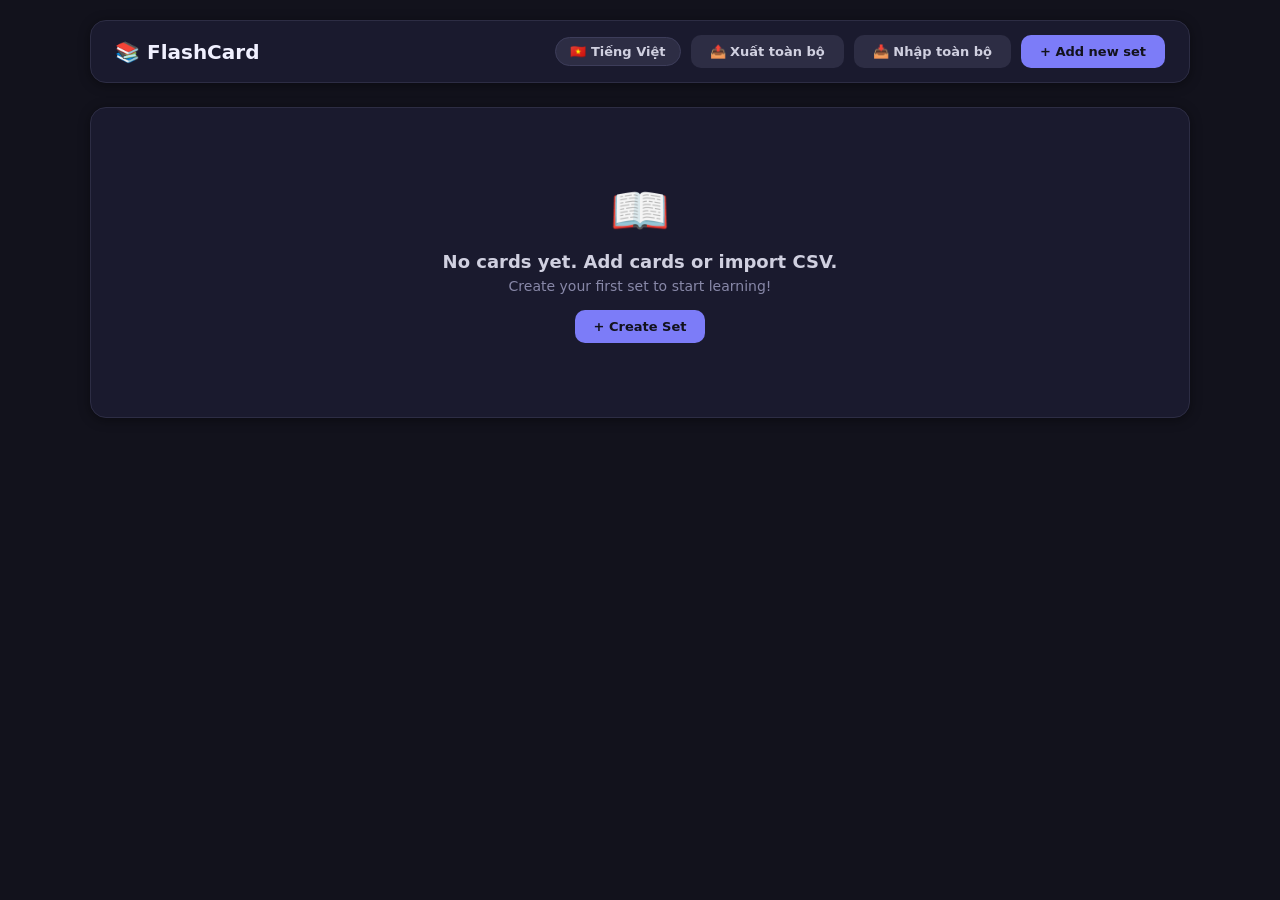
==== index.html @ 6dbdca1e "First html" ====
<!DOCTYPE html>
<html lang="vi">
<head>
    <meta charset="UTF-8" />
    <meta name="viewport" content="width=device-width, initial-scale=1.0" />
    <title>FlashCard</title>
    <style>
        /* ===== RESET & BASE ===== */
        * {
            margin: 0;
            padding: 0;
            box-sizing: border-box;
        }
        body {
            font-family: 'Segoe UI', system-ui, -apple-system, sans-serif;
            background: #12121c;
            color: #e8e8f0;
            min-height: 100vh;
            padding: 20px;
        }
        button {
            cursor: pointer;
            font: inherit;
            border: none;
            background: none;
        }
        input,
        textarea,
        select {
            font: inherit;
            border: 1px solid #2d2d44;
            border-radius: 8px;
            padding: 10px 14px;
            background: #1e1e32;
            color: #e8e8f0;
            width: 100%;
            transition: border-color 0.2s, box-shadow 0.2s;
        }
        input:focus,
        textarea:focus,
        select:focus {
            outline: none;
            border-color: #7c7cf8;
            box-shadow: 0 0 0 3px rgba(124, 124, 248, 0.25);
        }
        textarea {
            resize: vertical;
            min-height: 120px;
            font-family: 'Courier New', monospace;
            font-size: 14px;
        }
        ::-webkit-scrollbar {
            width: 6px;
            height: 6px;
        }
        ::-webkit-scrollbar-track {
            background: #2d2d44;
            border-radius: 8px;
        }
        ::-webkit-scrollbar-thumb {
            background: #5a5a7a;
            border-radius: 8px;
        }
        ::-webkit-scrollbar-thumb:hover {
            background: #7c7cf8;
        }

        /* ===== LAYOUT ===== */
        .app-container {
            max-width: 1100px;
            margin: 0 auto;
        }

        /* ===== HEADER ===== */
        .app-header {
            background: #1a1a2e;
            border-radius: 16px;
            padding: 14px 24px;
            margin-bottom: 24px;
            box-shadow: 0 2px 12px rgba(0, 0, 0, 0.4);
            display: flex;
            align-items: center;
            justify-content: space-between;
            flex-wrap: wrap;
            gap: 12px;
            border: 1px solid #2d2d44;
        }
        .app-header .brand {
            display: flex;
            align-items: center;
            gap: 12px;
        }
        .app-header .brand h1 {
            font-size: 20px;
            font-weight: 700;
            color: #f0f0ff;
        }
        .app-header .brand h1 span {
            background: #7c7cf8;
            color: #12121c;
            font-size: 13px;
            font-weight: 600;
            padding: 2px 12px;
            border-radius: 20px;
            margin-left: 6px;
        }
        .header-actions {
            display: flex;
            gap: 10px;
            flex-wrap: wrap;
            align-items: center;
        }
        .btn {
            display: inline-flex;
            align-items: center;
            gap: 6px;
            padding: 8px 18px;
            border-radius: 10px;
            font-weight: 600;
            font-size: 13px;
            transition: all 0.2s;
            border: 1px solid transparent;
        }
        .btn-primary {
            background: #7c7cf8;
            color: #12121c;
        }
        .btn-primary:hover {
            background: #6b6bf0;
            transform: translateY(-1px);
            box-shadow: 0 4px 16px rgba(124, 124, 248, 0.35);
        }
        .btn-secondary {
            background: #2d2d44;
            color: #d0d0e0;
        }
        .btn-secondary:hover {
            background: #3d3d5a;
        }
        .btn-success {
            background: #4cd964;
            color: #12121c;
        }
        .btn-success:hover {
            background: #3bcb5a;
            transform: translateY(-1px);
            box-shadow: 0 4px 16px rgba(76, 217, 100, 0.35);
        }
        .btn-danger {
            background: #ff5e5e;
            color: #12121c;
        }
        .btn-danger:hover {
            background: #f04a4a;
        }
        .btn-outline {
            background: transparent;
            border-color: #2d2d44;
            color: #c0c0d0;
        }
        .btn-outline:hover {
            background: #1a1a2e;
        }
        .btn-sm {
            padding: 5px 12px;
            font-size: 12px;
            border-radius: 8px;
        }
        .btn-xs {
            padding: 3px 8px;
            font-size: 11px;
            border-radius: 6px;
        }
        .btn-back {
            background: #2d2d44;
            color: #c0c0d0;
            padding: 8px 16px;
            border-radius: 10px;
            font-weight: 600;
            font-size: 14px;
            display: inline-flex;
            align-items: center;
            gap: 6px;
        }
        .btn-back:hover {
            background: #3d3d5a;
        }
        .btn-speak {
            background: transparent;
            color: #7c7cf8;
            padding: 2px 6px;
            border-radius: 50%;
            font-size: 14px;
            border: 1px solid #2d2d44;
            transition: all 0.2s;
            line-height: 1;
            width: 24px;
            height: 24px;
            display: inline-flex;
            align-items: center;
            justify-content: center;
        }
        .btn-speak:hover {
            background: #2d2d44;
            color: #b0b0ff;
            transform: scale(1.1);
        }
        .btn-speak-sm {
            font-size: 12px;
            width: 20px;
            height: 20px;
            padding: 1px 4px;
        }
        .btn-toggle {
            background: #2d2d44;
            color: #d0d0e0;
            padding: 6px 14px;
            border-radius: 20px;
            font-size: 13px;
            font-weight: 600;
            border: 1px solid #3d3d5a;
        }
        .btn-toggle:hover {
            background: #3d3d5a;
        }
        .btn-toggle.active {
            background: #7c7cf8;
            color: #12121c;
            border-color: #7c7cf8;
        }
        .btn-fav {
            font-size: 18px;
            padding: 0 4px;
            transition: transform 0.2s;
            color: #8888a8;
        }
        .btn-fav.active {
            color: #ffd700;
            text-shadow: 0 0 8px #ffd70055;
        }
        .btn-fav:hover {
            transform: scale(1.2);
        }
        .btn-move {
            font-size: 14px;
            padding: 0 6px;
            color: #8888a8;
            transition: color 0.2s;
        }
        .btn-move:hover {
            color: #f0f0ff;
        }

        /* ===== CARDS ===== */
        .card {
            background: #1a1a2e;
            border-radius: 16px;
            padding: 24px;
            box-shadow: 0 2px 12px rgba(0, 0, 0, 0.4);
            border: 1px solid #2d2d44;
            transition: box-shadow 0.2s;
        }
        .card:hover {
            box-shadow: 0 4px 20px rgba(0, 0, 0, 0.6);
        }
        .card-header {
            display: flex;
            align-items: center;
            justify-content: space-between;
            flex-wrap: wrap;
            gap: 12px;
            margin-bottom: 18px;
            padding-bottom: 14px;
            border-bottom: 1px solid #2d2d44;
        }
        .card-header h2 {
            font-size: 18px;
            font-weight: 700;
        }
        .card-header h2 small {
            font-weight: 400;
            font-size: 14px;
            color: #8888a8;
            margin-left: 8px;
        }
        .card-grid {
            display: grid;
            grid-template-columns: repeat(auto-fill, minmax(260px, 1fr));
            gap: 16px;
        }

        /* ===== SET CARD ===== */
        .set-card {
            background: #16162a;
            border-radius: 14px;
            padding: 20px;
            border: 1px solid #2d2d44;
            transition: all 0.2s;
            position: relative;
        }
        .set-card:hover {
            border-color: #4a4a6a;
            box-shadow: 0 4px 16px rgba(0, 0, 0, 0.4);
            transform: translateY(-2px);
        }
        .set-card h3 {
            font-size: 17px;
            font-weight: 700;
            color: #f0f0ff;
            margin-bottom: 4px;
        }
        .set-card .lang-tags {
            display: flex;
            gap: 8px;
            margin: 6px 0 12px;
            flex-wrap: wrap;
        }
        .set-card .lang-tags span {
            background: #2d2d44;
            color: #b0b0f0;
            font-size: 12px;
            font-weight: 600;
            padding: 2px 12px;
            border-radius: 20px;
        }
        .set-card .card-count {
            font-size: 13px;
            color: #8888a8;
            margin-bottom: 14px;
        }
        .set-card .actions {
            display: flex;
            gap: 8px;
            flex-wrap: wrap;
        }
        .set-card .actions .btn {
            font-size: 12px;
            padding: 6px 14px;
        }

        /* ===== EMPTY STATE ===== */
        .empty-state {
            text-align: center;
            padding: 50px 20px;
            color: #8888a8;
        }
        .empty-state .icon {
            font-size: 48px;
            margin-bottom: 12px;
        }
        .empty-state h3 {
            color: #d0d0e0;
            font-size: 18px;
            margin-bottom: 6px;
        }
        .empty-state p {
            font-size: 14px;
            max-width: 400px;
            margin: 0 auto 16px;
        }

        /* ===== SET DETAIL ===== */
        .detail-header {
            display: flex;
            align-items: center;
            justify-content: space-between;
            flex-wrap: wrap;
            gap: 12px;
            margin-bottom: 20px;
        }
        .detail-header .left {
            display: flex;
            align-items: center;
            gap: 14px;
            flex-wrap: wrap;
        }
        .detail-header .left h2 {
            font-size: 22px;
            font-weight: 700;
            color: #f0f0ff;
        }
        .detail-header .left .lang-badge {
            background: #2d2d44;
            color: #b0b0f0;
            font-size: 13px;
            font-weight: 600;
            padding: 4px 14px;
            border-radius: 20px;
        }
        .detail-actions {
            display: flex;
            gap: 10px;
            flex-wrap: wrap;
            align-items: center;
        }

        /* ===== WORD GRID (thay thế table) ===== */
        .word-grid {
            display: grid;
            grid-template-columns: 1fr;
            gap: 12px;
            margin-top: 16px;
        }

        .word-item {
            background: #16162a;
            border: 1px solid #2d2d44;
            border-radius: 12px;
            padding: 14px 18px;
            display: grid;
            grid-template-columns: 40px 1.2fr 1.2fr 1.5fr 1.5fr 140px;
            gap: 12px;
            align-items: center;
            transition: all 0.2s;
        }
        .word-item:hover {
            border-color: #4a4a6a;
            background: #1a1a32;
        }

        .word-item .col-fav {
            text-align: center;
        }
        .word-item .col-word,
        .word-item .col-meaning,
        .word-item .col-example,
        .word-item .col-example-trans {
            display: flex;
            align-items: center;
            gap: 6px;
            min-width: 0;
        }
        .word-item .col-word .text-content,
        .word-item .col-meaning .text-content,
        .word-item .col-example .text-content,
        .word-item .col-example-trans .text-content {
            white-space: nowrap;
            overflow: hidden;
            text-overflow: ellipsis;
        }
        .word-item .col-example .text-content,
        .word-item .col-example-trans .text-content {
            color: #a0a0c0;
            font-style: italic;
        }
        .word-item .col-actions {
            display: flex;
            gap: 4px;
            flex-wrap: wrap;
            align-items: center;
            justify-content: flex-end;
        }
        .word-item .empty-cell {
            color: #666688;
            font-style: italic;
            font-size: 12px;
        }

        /* ===== ADD CARD FORM ===== */
        .add-card-form {
            display: grid;
            grid-template-columns: 1fr 1fr;
            gap: 12px;
            margin-top: 16px;
            padding-top: 16px;
            border-top: 1px solid #2d2d44;
        }
        .add-card-form .full-width {
            grid-column: 1 / -1;
        }
        .add-card-form label {
            font-size: 13px;
            font-weight: 600;
            color: #b0b0d0;
            display: block;
            margin-bottom: 4px;
        }
        .add-card-form .form-row {
            display: flex;
            flex-direction: column;
        }
        .add-card-form .form-actions {
            grid-column: 1 / -1;
            display: flex;
            gap: 10px;
            margin-top: 4px;
        }

        /* ===== STUDY MODE ===== */
        .study-container {
            max-width: 720px;
            margin: 0 auto;
        }
        .study-controls {
            display: flex;
            flex-wrap: wrap;
            gap: 16px;
            align-items: flex-end;
            margin-bottom: 24px;
            padding: 20px;
            background: #16162a;
            border-radius: 14px;
            border: 1px solid #2d2d44;
        }
        .study-controls .control-group {
            display: flex;
            flex-direction: column;
            gap: 4px;
            flex: 1;
            min-width: 120px;
        }
        .study-controls .control-group label {
            font-size: 13px;
            font-weight: 600;
            color: #b0b0d0;
        }
        .study-controls .control-group select,
        .study-controls .control-group input {
            padding: 8px 12px;
            border-radius: 8px;
            border: 1px solid #2d2d44;
            background: #1a1a2e;
            color: #e8e8f0;
        }
        .study-controls .btn {
            padding: 8px 24px;
            align-self: flex-end;
        }

        /* ===== FLASHCARD with improved animation ===== */
        .flashcard-wrapper {
            perspective: 1000px;
            margin: 16px 0 24px;
            cursor: pointer;
        }
        .flashcard {
            position: relative;
            width: 100%;
            min-height: 260px;
            transition: transform 0.6s cubic-bezier(0.23, 1, 0.32, 1);
            transform-style: preserve-3d;
            border-radius: 18px;
            box-shadow: 0 8px 30px rgba(0, 0, 0, 0.3);
        }
        .flashcard.flipped {
            transform: rotateY(180deg) scale(1.02);
            box-shadow: 0 12px 40px rgba(124, 124, 248, 0.15);
        }
        .flashcard-face {
            position: absolute;
            width: 100%;
            min-height: 260px;
            backface-visibility: hidden;
            border-radius: 18px;
            padding: 28px 24px;
            display: flex;
            flex-direction: column;
            justify-content: center;
            align-items: center;
            text-align: center;
            border: 1px solid #2d2d44;
            background: #1a1a2e;
            transition: box-shadow 0.3s ease;
        }
        .flashcard-front {
            transform: rotateY(0deg);
        }
        .flashcard-back {
            transform: rotateY(180deg);
            background: #16162a;
        }
        .flashcard-face .card-label {
            font-size: 12px;
            font-weight: 600;
            color: #8888a8;
            text-transform: uppercase;
            letter-spacing: 0.5px;
            margin-bottom: 8px;
        }
        .flashcard-face .main-text {
            font-size: 28px;
            font-weight: 700;
            color: #f0f0ff;
            line-height: 1.4;
            word-break: break-word;
        }
        .flashcard-face .sub-text {
            font-size: 18px;
            color: #c0c0d0;
            margin-top: 8px;
            line-height: 1.5;
        }
        .flashcard-face .example-area {
            margin-top: 16px;
            width: 100%;
            max-width: 90%;
            padding: 12px 16px;
            background: #12121c;
            border-radius: 10px;
            border: 1px solid #2d2d44;
            display: none;
            flex-direction: column;
            gap: 6px;
        }
        .flashcard-face .example-area.show {
            display: flex;
        }
        .flashcard-face .example-area .ex-text {
            font-size: 15px;
            color: #a0a0c0;
            font-style: italic;
        }
        .flashcard-face .example-area .ex-trans {
            font-size: 14px;
            color: #b0b0d0;
        }
        .flashcard-face .hint {
            font-size: 13px;
            color: #666688;
            margin-top: 12px;
        }
        .flashcard-face .speak-row {
            display: flex;
            align-items: center;
            justify-content: center;
            gap: 8px;
            flex-wrap: wrap;
            margin-top: 6px;
        }
        .flashcard-face .speak-row .btn-speak {
            font-size: 16px;
            padding: 2px 8px;
        }

        .flashcard-progress {
            display: flex;
            justify-content: center;
            gap: 8px;
            margin: 12px 0 20px;
        }
        .flashcard-progress .dot {
            width: 10px;
            height: 10px;
            border-radius: 50%;
            background: #2d2d44;
            transition: background 0.3s;
        }
        .flashcard-progress .dot.active {
            background: #7c7cf8;
            box-shadow: 0 0 8px #7c7cf8;
        }
        .flashcard-progress .dot.done {
            background: #4cd964;
        }
        .flashcard-progress .dot.wrong {
            background: #ff5e5e;
        }

        /* ===== STUDY ACTIONS ===== */
        .study-actions {
            display: flex;
            flex-wrap: wrap;
            gap: 12px;
            justify-content: center;
            margin: 16px 0 8px;
        }
        .study-actions .btn {
            padding: 8px 20px;
            font-size: 14px;
            min-width: 100px;
            justify-content: center;
        }
        .study-actions-bottom {
            display: flex;
            justify-content: center;
            margin-top: 8px;
        }

        .study-nav {
            display: flex;
            justify-content: center;
            gap: 14px;
            flex-wrap: wrap;
            margin-top: 8px;
        }
        .study-nav .btn {
            padding: 8px 22px;
            font-size: 14px;
            min-width: 80px;
            justify-content: center;
        }
        .study-counter {
            text-align: center;
            font-size: 14px;
            color: #8888a8;
            margin-bottom: 8px;
        }

        /* ===== STUDY SUMMARY (Batch) ===== */
        .study-summary {
            text-align: center;
            padding: 30px 20px;
        }
        .study-summary .big-icon {
            font-size: 56px;
            margin-bottom: 16px;
        }
        .study-summary h2 {
            font-size: 24px;
            font-weight: 700;
            margin-bottom: 8px;
            color: #f0f0ff;
        }
        .study-summary .stats {
            display: flex;
            justify-content: center;
            gap: 40px;
            margin: 20px 0 30px;
            flex-wrap: wrap;
        }
        .study-summary .stat-item {
            background: #16162a;
            padding: 16px 24px;
            border-radius: 12px;
            border: 1px solid #2d2d44;
            min-width: 100px;
        }
        .study-summary .stat-item .number {
            font-size: 32px;
            font-weight: 700;
        }
        .study-summary .stat-item .label {
            font-size: 14px;
            color: #8888a8;
            margin-top: 4px;
        }
        .study-summary .stat-item.learned .number {
            color: #4cd964;
        }
        .study-summary .stat-item.not-learned .number {
            color: #ff5e5e;
        }
        .study-summary .stat-item.remaining .number {
            color: #7c7cf8;
        }
        .study-summary .actions {
            display: flex;
            gap: 16px;
            justify-content: center;
            flex-wrap: wrap;
        }

        /* ===== MODAL ===== */
        .modal-overlay {
            position: fixed;
            inset: 0;
            background: rgba(0, 0, 0, 0.7);
            backdrop-filter: blur(4px);
            display: flex;
            align-items: center;
            justify-content: center;
            z-index: 999;
            padding: 20px;
            animation: fadeIn 0.2s ease;
        }
        .modal-overlay.hidden {
            display: none;
        }
        .modal {
            background: #1a1a2e;
            border-radius: 20px;
            max-width: 580px;
            width: 100%;
            max-height: 90vh;
            overflow-y: auto;
            padding: 28px 32px;
            animation: slideUp 0.25s ease;
            box-shadow: 0 20px 60px rgba(0, 0, 0, 0.6);
            border: 1px solid #2d2d44;
        }
        .modal-header {
            display: flex;
            justify-content: space-between;
            align-items: center;
            margin-bottom: 18px;
            padding-bottom: 12px;
            border-bottom: 1px solid #2d2d44;
        }
        .modal-header h2 {
            font-size: 20px;
            font-weight: 700;
            color: #f0f0ff;
        }
        .modal-close {
            font-size: 24px;
            color: #8888a8;
            padding: 0 6px;
            transition: color 0.2s;
            background: none;
            border: none;
            cursor: pointer;
        }
        .modal-close:hover {
            color: #ff5e5e;
        }
        .modal .form-group {
            margin-bottom: 16px;
        }
        .modal .form-group label {
            display: block;
            font-weight: 600;
            font-size: 14px;
            color: #b0b0d0;
            margin-bottom: 4px;
        }
        .modal .form-group .hint {
            font-size: 12px;
            color: #666688;
            margin-top: 2px;
        }
        .modal .form-row-2 {
            display: grid;
            grid-template-columns: 1fr 1fr;
            gap: 14px;
        }
        .modal .modal-actions {
            display: flex;
            gap: 12px;
            margin-top: 20px;
            padding-top: 16px;
            border-top: 1px solid #2d2d44;
            justify-content: flex-end;
        }
        .modal select {
            appearance: auto;
        }

        /* ===== FILE DROP ZONE ===== */
        .drop-zone {
            border: 2px dashed #2d2d44;
            border-radius: 12px;
            padding: 30px 20px;
            text-align: center;
            transition: all 0.3s;
            background: #12121c;
            cursor: pointer;
        }
        .drop-zone:hover {
            border-color: #4a4a6a;
            background: #1a1a2e;
        }
        .drop-zone.dragover {
            border-color: #7c7cf8;
            background: #1a1a3a;
            box-shadow: 0 0 20px rgba(124, 124, 248, 0.1);
        }
        .drop-zone .icon {
            font-size: 40px;
            margin-bottom: 8px;
        }
        .drop-zone p {
            color: #8888a8;
            font-size: 14px;
        }
        .drop-zone .btn {
            margin-top: 12px;
        }

        /* ===== TOAST ===== */
        .toast-container {
            position: fixed;
            bottom: 24px;
            right: 24px;
            z-index: 9999;
            display: flex;
            flex-direction: column;
            gap: 10px;
            max-width: 380px;
        }
        .toast {
            background: #1a1a2e;
            color: #f0f0ff;
            padding: 14px 22px;
            border-radius: 12px;
            font-size: 14px;
            font-weight: 500;
            box-shadow: 0 8px 24px rgba(0, 0, 0, 0.5);
            animation: slideInRight 0.3s ease;
            display: flex;
            align-items: center;
            gap: 12px;
            border: 1px solid #2d2d44;
        }
        .toast.success {
            background: #1a3a2a;
            border-color: #4cd964;
        }
        .toast.error {
            background: #3a1a1a;
            border-color: #ff5e5e;
        }
        .toast.info {
            background: #1a2a3a;
            border-color: #7c7cf8;
        }
        .toast .toast-close {
            margin-left: auto;
            background: none;
            border: none;
            color: #8888a8;
            font-size: 18px;
            cursor: pointer;
            padding: 0 4px;
        }
        .toast .toast-close:hover {
            color: #f0f0ff;
        }

        /* ===== ANIMATIONS ===== */
        @keyframes fadeIn {
            from {
                opacity: 0;
            }
            to {
                opacity: 1;
            }
        }
        @keyframes slideUp {
            from {
                opacity: 0;
                transform: translateY(20px) scale(0.97);
            }
            to {
                opacity: 1;
                transform: translateY(0) scale(1);
            }
        }
        @keyframes slideInRight {
            from {
                opacity: 0;
                transform: translateX(30px);
            }
            to {
                opacity: 1;
                transform: translateX(0);
            }
        }

        /* ===== RESPONSIVE ===== */
        @media (max-width: 900px) {
            .word-item {
                grid-template-columns: 1fr;
                gap: 8px;
                padding: 16px;
            }
            .word-item .col-fav {
                text-align: left;
                grid-row: 1;
            }
            .word-item .col-word {
                grid-row: 2;
            }
            .word-item .col-meaning {
                grid-row: 3;
            }
            .word-item .col-example {
                grid-row: 4;
            }
            .word-item .col-example-trans {
                grid-row: 5;
            }
            .word-item .col-actions {
                grid-row: 6;
                justify-content: flex-start;
                flex-wrap: wrap;
            }
        }

        @media (max-width: 700px) {
            .app-header {
                padding: 14px 18px;
            }
            .app-header .brand h1 {
                font-size: 18px;
            }
            .card {
                padding: 16px;
            }
            .modal {
                padding: 20px 16px;
            }
            .modal .form-row-2 {
                grid-template-columns: 1fr;
            }
            .add-card-form {
                grid-template-columns: 1fr;
            }
            .add-card-form .full-width {
                grid-column: 1;
            }
            .detail-header .left h2 {
                font-size: 18px;
            }
            .flashcard-face .main-text {
                font-size: 22px;
            }
            .study-controls {
                flex-direction: column;
                align-items: stretch;
            }
            .study-controls .btn {
                align-self: stretch;
            }
            .set-card .actions {
                flex-wrap: wrap;
            }
            .flashcard-face {
                min-height: 200px;
                padding: 20px 16px;
            }
            .flashcard {
                min-height: 200px;
            }
            .study-nav .btn {
                min-width: 60px;
                padding: 6px 14px;
                font-size: 13px;
            }
            .study-summary .stats {
                gap: 16px;
            }
            .study-actions .btn {
                min-width: 70px;
                padding: 6px 14px;
                font-size: 13px;
            }
        }
        @media (max-width: 480px) {
            body {
                padding: 10px;
            }
            .app-header {
                flex-direction: column;
                align-items: stretch;
            }
            .header-actions {
                justify-content: stretch;
            }
            .header-actions .btn {
                flex: 1;
                justify-content: center;
            }
            .detail-header {
                flex-direction: column;
                align-items: stretch;
            }
            .detail-actions {
                flex-wrap: wrap;
            }
            .detail-actions .btn {
                flex: 1;
                justify-content: center;
            }
        }
    </style>
</head>
<body>

    <div class="app-container" id="app">
        <!-- ===== HEADER ===== -->
        <header class="app-header">
            <div class="brand">
                <h1>📚 FlashCard</h1>
            </div>
            <div class="header-actions">
                <button class="btn btn-toggle" id="langToggle" onclick="toggleLanguage()">🇻🇳 Tiếng Việt</button>
                <button class="btn btn-secondary" onclick="exportAllData()">📤 Xuất toàn bộ</button>
                <button class="btn btn-secondary" onclick="openImportAllModal()">📥 Nhập toàn bộ</button>
                <button class="btn btn-primary" id="btnCreateSet" onclick="openCreateSetModal()">+ Tạo bộ thẻ</button>
            </div>
        </header>

        <!-- ===== MAIN CONTENT ===== -->
        <div id="mainContent">
            <!-- Rendered by JavaScript -->
        </div>
    </div>

    <!-- ===== MODAL ===== -->
    <div class="modal-overlay hidden" id="modalOverlay">
        <div class="modal" id="modalContent">
            <!-- Rendered by JavaScript -->
        </div>
    </div>

    <!-- ===== TOAST CONTAINER ===== -->
    <div class="toast-container" id="toastContainer"></div>

    <script>
        // ============================================================
        //  INTERNATIONALIZATION (i18n)
        // ============================================================
        const LANG = {
            en: {
                appName: 'FlashCard',
                appTag: 'Language',
                createSet: '+ Create Set',
                createSetTitle: '📦 Create New Set',
                setName: 'Set Name *',
                sourceLang: 'Source Language *',
                targetLang: 'Target Language *',
                cancel: 'Cancel',
                create: 'Create Set',
                editSet: '✏️ Edit Set',
                save: 'Save Changes',
                deleteSetConfirm: 'Are you sure you want to delete this set and all its cards?',
                deleteCardConfirm: 'Delete this card?',
                addCard: '➕ Add New Card',
                word: 'Word *',
                meaning: 'Meaning *',
                example: 'Example',
                exampleTrans: 'Example Translation',
                add: 'Add Card',
                importCSV: '📥 Import CSV',
                exportCSV: '📤 Export CSV',
                csvPlaceholder: 'word,meaning,example,example translation\napple,quả táo,I eat an apple,Tôi ăn một quả táo\nbook,sách,I read a book,Tôi đọc sách',
                csvHint: 'Format: <strong>word, meaning, example, example translation</strong> (example and translation can be empty). Each line is a card.',
                import: 'Import',
                noCards: 'No cards yet. Add cards or import CSV.',
                edit: '✏️',
                delete: '🗑️',
                study: '🎯 Study',
                view: '📖 View',
                back: '← Back',
                remainingCards: 'remaining cards',
                studyOptions: 'Study Options',
                cardCount: 'Number of cards per batch',
                all: 'All',
                studyMode: 'Study order',
                random: '🎲 Random',
                topDown: '⬇️ Top-down',
                bottomUp: '⬆️ Bottom-up',
                startStudy: 'Start Study',
                direction: 'Show',
                wordFirst: 'Word first',
                meaningFirst: 'Meaning first',
                frontLabelWord: 'Word',
                frontLabelMeaning: 'Meaning',
                backLabelWord: 'Word',
                backLabelMeaning: 'Meaning',
                flipHint: '👆 Tap card to flip',
                showExample: '📝 Show example',
                hideExample: '📝 Hide example',
                learned: 'Learned',
                notLearned: 'Not learned',
                markLearned: '✅ Learned',
                markNotLearned: '❌ Not learned',
                unmark: '🔄 Unmark',
                previous: '◀ Previous',
                flip: '🔄 Flip',
                next: 'Next ▶',
                finishBatch: '✅ Finish this batch',
                batchSummary: 'Batch Summary',
                continue: 'Next Cards',
                repeat: '🔄 Repeat',
                retakeBatch: '🔄 Retake this batch',
                done: '✅ Done',
                finalSummary: '🎉 Study Complete!',
                overallStats: 'Overall Stats',
                remaining: 'Remaining',
                noMoreCards: 'No more cards in this set.',
                confirmExit: 'Are you sure you want to exit current study session?',
                speak: '🔊',
                deleteSet: 'Delete Set',
                favorite: '⭐',
                onlyFavorites: 'Only favorites',
                noFavorites: 'No favorite cards in this set.',
                editCard: '✏️ Edit Card',
                saveCard: 'Save Card',
                moveUp: '⬆',
                moveDown: '⬇',
                exportSuccess: 'Exported {count} cards successfully.',
                exportFail: 'No cards to export.',
                addNewCardSet: '+ Add new set',
                importAll: '📥 Import All Data',
                exportAll: '📤 Export All Data',
                importAllDesc: 'Import all sets and cards from a JSON file',
                exportAllDesc: 'Export all sets and cards to a JSON file',
                dropOrClick: 'Drop your JSON file here or click to select',
                importSuccess: 'Imported {count} sets successfully!',
                importFail: 'Invalid data format. Please check your JSON file.',
                chooseFile: 'Choose File',
            },
            vi: {
                appName: 'FlashCard',
                appTag: 'Ngôn Ngữ',
                createSet: '+ Tạo bộ thẻ',
                createSetTitle: '📦 Tạo bộ thẻ mới',
                setName: 'Tên bộ thẻ *',
                sourceLang: 'Ngôn ngữ gốc *',
                targetLang: 'Ngôn ngữ dịch *',
                cancel: 'Hủy',
                create: 'Tạo bộ thẻ',
                editSet: '✏️ Sửa bộ thẻ',
                save: 'Lưu thay đổi',
                deleteSetConfirm: 'Bạn có chắc muốn xóa bộ thẻ này và tất cả thẻ bên trong?',
                deleteCardConfirm: 'Xóa thẻ này?',
                addCard: '➕ Thêm thẻ mới',
                word: 'Từ *',
                meaning: 'Nghĩa *',
                example: 'Ví dụ',
                exampleTrans: 'Dịch ví dụ',
                add: 'Thêm thẻ',
                importCSV: '📥 Import CSV',
                exportCSV: '📤 Xuất CSV',
                csvPlaceholder: 'từ,nghĩa,ví dụ,dịch ví dụ\napple,quả táo,I eat an apple,Tôi ăn một quả táo\nbook,sách,I read a book,Tôi đọc sách',
                csvHint: 'Định dạng: <strong>từ, nghĩa, ví dụ, dịch ví dụ</strong> (ví dụ và dịch ví dụ có thể để trống). Mỗi dòng là một thẻ.',
                import: 'Import',
                noCards: 'Chưa có thẻ nào. Hãy thêm thẻ hoặc import CSV.',
                edit: '✏️',
                delete: '🗑️',
                study: '🎯 Ôn',
                view: '📖 Xem',
                back: '← Quay lại',
                remainingCards: 'thẻ còn lại',
                studyOptions: 'Tùy chọn ôn',
                cardCount: 'Số thẻ mỗi cụm',
                all: 'Tất cả',
                studyMode: 'Thứ tự ôn',
                random: '🎲 Ngẫu nhiên',
                topDown: '⬇️ Từ trên xuống',
                bottomUp: '⬆️ Từ dưới lên',
                startStudy: 'Bắt đầu ôn',
                direction: 'Hiển thị',
                wordFirst: 'Từ trước',
                meaningFirst: 'Nghĩa trước',
                frontLabelWord: 'Từ vựng',
                frontLabelMeaning: 'Nghĩa',
                backLabelWord: 'Từ vựng',
                backLabelMeaning: 'Nghĩa',
                flipHint: '👆 Nhấn vào thẻ để lật',
                showExample: '📝 Xem ví dụ',
                hideExample: '📝 Ẩn ví dụ',
                learned: 'Đã thuộc',
                notLearned: 'Chưa thuộc',
                markLearned: '✅ Đã thuộc',
                markNotLearned: '❌ Chưa thuộc',
                unmark: '🔄 Đánh lại',
                previous: '◀ Trước',
                flip: '🔄 Lật',
                next: 'Sau ▶',
                finishBatch: '✅ Kết thúc cụm',
                batchSummary: 'Kết thúc cụm',
                continue: 'Học tiếp',
                repeat: '🔄 Làm lại',
                retakeBatch: '🔄 Học lại cụm này',
                done: '✅ Hoàn thành',
                finalSummary: '🎉 Hoàn thành!',
                overallStats: 'Thống kê tổng',
                remaining: 'Còn lại',
                noMoreCards: 'Không còn thẻ nào trong bộ này.',
                confirmExit: 'Bạn có chắc muốn thoát phiên ôn hiện tại?',
                speak: '🔊',
                deleteSet: 'Xóa bộ thẻ',
                favorite: '⭐',
                onlyFavorites: 'Chỉ từ yêu thích',
                noFavorites: 'Không có thẻ yêu thích nào trong bộ này.',
                editCard: '✏️ Sửa thẻ',
                saveCard: 'Lưu thẻ',
                moveUp: '⬆',
                moveDown: '⬇',
                exportSuccess: 'Đã xuất {count} thẻ thành công.',
                exportFail: 'Không có thẻ nào để xuất.',
                addNewCardSet: '+ Thêm bộ thẻ',
                importAll: '📥 Nhập toàn bộ',
                exportAll: '📤 Xuất toàn bộ',
                importAllDesc: 'Nhập tất cả bộ thẻ và thẻ từ file JSON',
                exportAllDesc: 'Xuất tất cả bộ thẻ và thẻ ra file JSON',
                dropOrClick: 'Thả file JSON vào đây hoặc nhấn để chọn',
                importSuccess: 'Đã nhập {count} bộ thẻ thành công!',
                importFail: 'Dữ liệu không hợp lệ. Vui lòng kiểm tra file JSON.',
                chooseFile: 'Chọn file',
            }
        };

        let currentLanguage = 'en';

        function t(key) {
            return LANG[currentLanguage][key] || key;
        }

        function toggleLanguage() {
            currentLanguage = (currentLanguage === 'en') ? 'vi' : 'en';
            const btn = document.getElementById('langToggle');
            btn.textContent = currentLanguage === 'en' ? '🇻🇳 Tiếng Việt' : '🇬🇧 English';
            render();
        }

        // ============================================================
        //  DATA LAYER
        // ============================================================
        const STORAGE_KEY = 'flashcard_app_data';

        function getDefaultData() {
            return { sets: [] };
        }

        function loadData() {
            try {
                const raw = localStorage.getItem(STORAGE_KEY);
                if (!raw) return getDefaultData();
                const data = JSON.parse(raw);
                if (!data.sets || !Array.isArray(data.sets)) return getDefaultData();
                for (const set of data.sets) {
                    if (set.cards) {
                        for (const card of set.cards) {
                            if (card.favorite === undefined) card.favorite = false;
                        }
                    }
                }
                return data;
            } catch {
                return getDefaultData();
            }
        }

        function saveData(data) {
            localStorage.setItem(STORAGE_KEY, JSON.stringify(data));
        }

        function generateId() {
            return Date.now().toString(36) + '_' + Math.random().toString(36).slice(2, 7);
        }

        // ============================================================
        //  LANGUAGE OPTIONS
        // ============================================================
        const LANGUAGE_OPTIONS = [
            { value: 'english', label: 'English' },
            { value: 'vietnamese', label: 'Tiếng Việt' },
            { value: 'japanese', label: '日本語' },
            { value: 'chinese', label: '中文' },
            { value: 'korean', label: '한국어' },
            { value: 'spanish', label: 'Español' },
            { value: 'french', label: 'Français' },
            { value: 'german', label: 'Deutsch' },
        ];

        function getLangCode(langValue) {
            const map = {
                'english': 'en-US',
                'vietnamese': 'vi-VN',
                'japanese': 'ja-JP',
                'chinese': 'zh-CN',
                'korean': 'ko-KR',
                'spanish': 'es-ES',
                'french': 'fr-FR',
                'german': 'de-DE'
            };
            return map[langValue] || 'en-US';
        }

        function getLanguageLabel(value) {
            const opt = LANGUAGE_OPTIONS.find(o => o.value === value);
            return opt ? opt.label : value;
        }

        function renderLanguageOptions(selected) {
            return LANGUAGE_OPTIONS.map(o =>
                `<option value="${o.value}" ${o.value === selected ? 'selected' : ''}>${o.label}</option>`
            ).join('');
        }

        // ============================================================
        //  TTS
        // ============================================================
        function speakText(text, langCode) {
            if (!window.speechSynthesis) {
                showToast('TTS not supported.', 'error');
                return;
            }
            if (!text || text.trim() === '') return;
            const utterance = new SpeechSynthesisUtterance(text);
            utterance.lang = langCode;
            utterance.rate = 0.9;
            utterance.pitch = 1;
            window.speechSynthesis.speak(utterance);
        }

        // ============================================================
        //  TOAST
        // ============================================================
        function showToast(message, type = 'info') {
            const container = document.getElementById('toastContainer');
            const toast = document.createElement('div');
            toast.className = `toast ${type}`;
            toast.innerHTML = `
                <span>${message}</span>
                <button class="toast-close" onclick="this.parentElement.remove()">&times;</button>
            `;
            container.appendChild(toast);
            setTimeout(() => {
                if (toast.parentElement) toast.remove();
            }, 4000);
        }

        // ============================================================
        //  MODAL
        // ============================================================
        function openModal(html) {
            const overlay = document.getElementById('modalOverlay');
            const content = document.getElementById('modalContent');
            content.innerHTML = html;
            overlay.classList.remove('hidden');
            overlay.onclick = (e) => {
                if (e.target === overlay) closeModal();
            };
            document.addEventListener('keydown', handleModalEscape);
        }

        function closeModal() {
            document.getElementById('modalOverlay').classList.add('hidden');
            document.removeEventListener('keydown', handleModalEscape);
        }

        function handleModalEscape(e) {
            if (e.key === 'Escape') closeModal();
        }

        // ============================================================
        //  EXPORT ALL DATA
        // ============================================================
        function exportAllData() {
            const data = loadData();
            if (data.sets.length === 0) {
                showToast('No data to export.', 'error');
                return;
            }
            const json = JSON.stringify(data, null, 2);
            const blob = new Blob([json], { type: 'application/json' });
            const url = URL.createObjectURL(blob);
            const link = document.createElement('a');
            link.href = url;
            link.download = `flashcard_data_${new Date().toISOString().slice(0,10)}.json`;
            document.body.appendChild(link);
            link.click();
            document.body.removeChild(link);
            URL.revokeObjectURL(url);
            showToast(`Exported ${data.sets.length} sets.`, 'success');
        }

        // ============================================================
        //  IMPORT ALL DATA
        // ============================================================
        function openImportAllModal() {
            openModal(`
                <div class="modal-header">
                    <h2>${t('importAll')}</h2>
                    <button class="modal-close" onclick="closeModal()">&times;</button>
                </div>
                <div class="form-group">
                    <label>${t('importAllDesc')}</label>
                    <div class="drop-zone" id="importDropZone">
                        <div class="icon">📂</div>
                        <p>${t('dropOrClick')}</p>
                        <button class="btn btn-primary" onclick="document.getElementById('importFileInput').click()">${t('chooseFile')}</button>
                        <input type="file" id="importFileInput" accept=".json" style="display:none" />
                    </div>
                </div>
                <div class="modal-actions">
                    <button class="btn btn-secondary" onclick="closeModal()">${t('cancel')}</button>
                </div>
            `);

            // Setup drag and drop
            const dropZone = document.getElementById('importDropZone');
            const fileInput = document.getElementById('importFileInput');

            dropZone.addEventListener('dragover', (e) => {
                e.preventDefault();
                dropZone.classList.add('dragover');
            });

            dropZone.addEventListener('dragleave', (e) => {
                e.preventDefault();
                dropZone.classList.remove('dragover');
            });

            dropZone.addEventListener('drop', (e) => {
                e.preventDefault();
                dropZone.classList.remove('dragover');
                const files = e.dataTransfer.files;
                if (files.length > 0) {
                    handleImportFile(files[0]);
                }
            });

            fileInput.addEventListener('change', (e) => {
                if (fileInput.files.length > 0) {
                    handleImportFile(fileInput.files[0]);
                }
            });
        }

        function handleImportFile(file) {
            if (!file.name.endsWith('.json')) {
                showToast('Please select a JSON file.', 'error');
                return;
            }

            const reader = new FileReader();
            reader.onload = (e) => {
                try {
                    const data = JSON.parse(e.target.result);
                    if (!data.sets || !Array.isArray(data.sets)) {
                        showToast(t('importFail'), 'error');
                        return;
                    }
                    // Validate data structure
                    let valid = true;
                    for (const set of data.sets) {
                        if (!set.id || !set.name || !set.sourceLang || !set.targetLang) {
                            valid = false;
                            break;
                        }
                        if (set.cards && Array.isArray(set.cards)) {
                            for (const card of set.cards) {
                                if (!card.id || !card.word || !card.meaning) {
                                    valid = false;
                                    break;
                                }
                            }
                        }
                        if (!valid) break;
                    }
                    if (!valid) {
                        showToast(t('importFail'), 'error');
                        return;
                    }
                    // Save data
                    saveData(data);
                    closeModal();
                    showToast(t('importSuccess').replace('{count}', data.sets.length), 'success');
                    render();
                } catch (err) {
                    showToast(t('importFail'), 'error');
                }
            };
            reader.readAsText(file);
        }

        // ============================================================
        //  RENDER ENGINE
        // ============================================================
        let currentView = 'dashboard';
        let currentSetId = null;
        let studyState = null;

        function render() {
            const container = document.getElementById('mainContent');
            if (currentView === 'dashboard') {
                container.innerHTML = renderDashboard();
                attachDashboardEvents();
            } else if (currentView === 'detail') {
                container.innerHTML = renderSetDetail(currentSetId);
                attachDetailEvents();
            } else if (currentView === 'study') {
                container.innerHTML = renderStudy();
                attachStudyEvents();
            }
            document.getElementById('btnCreateSet').innerHTML = t('addNewCardSet');
        }

        // ============================================================
        //  DASHBOARD
        // ============================================================
        function renderDashboard() {
            const data = loadData();
            const sets = data.sets;
            if (sets.length === 0) {
                return `
                    <div class="card">
                        <div class="empty-state">
                            <div class="icon">📖</div>
                            <h3>${t('noCards')}</h3>
                            <p>${currentLanguage === 'en' ? 'Create your first set to start learning!' : 'Tạo bộ thẻ đầu tiên để bắt đầu học!'}</p>
                            <button class="btn btn-primary" onclick="openCreateSetModal()">${t('createSet')}</button>
                        </div>
                    </div>
                `;
            }
            let html = `<div class="card-grid">`;
            for (const set of sets) {
                const count = set.cards ? set.cards.length : 0;
                html += `
                    <div class="set-card">
                        <h3>${escapeHtml(set.name)}</h3>
                        <div class="lang-tags">
                            <span>${escapeHtml(getLanguageLabel(set.sourceLang))}</span>
                            <span>→</span>
                            <span>${escapeHtml(getLanguageLabel(set.targetLang))}</span>
                        </div>
                        <div class="card-count">${count} ${t('remainingCards')}</div>
                        <div class="actions">
                            <button class="btn btn-primary btn-sm" onclick="viewSet('${set.id}')">${t('view')}</button>
                            <button class="btn btn-success btn-sm" onclick="startStudy('${set.id}')">${t('study')}</button>
                            <button class="btn btn-secondary btn-sm" onclick="openEditSetModal('${set.id}')">${t('edit')}</button>
                            <button class="btn btn-danger btn-sm" onclick="deleteSet('${set.id}')">${t('delete')}</button>
                        </div>
                    </div>
                `;
            }
            html += `</div>`;
            return html;
        }

        function attachDashboardEvents() {}

        // ============================================================
        //  SET DETAIL
        // ============================================================
        function renderSetDetail(setId) {
            const data = loadData();
            const set = data.sets.find(s => s.id === setId);
            if (!set) {
                return `<div class="card"><p>${t('noCards')}</p><button class="btn btn-back" onclick="goDashboard()">${t('back')}</button></div>`;
            }
            const cards = set.cards || [];
            const count = cards.length;
            const sourceLangCode = getLangCode(set.sourceLang);
            const targetLangCode = getLangCode(set.targetLang);

            let gridItems = '';
            if (cards.length === 0) {
                gridItems = `<div style="text-align:center;color:#666688;padding:30px 0;">${t('noCards')}</div>`;
            } else {
                for (let i = 0; i < cards.length; i++) {
                    const card = cards[i];
                    const fav = card.favorite ? 'active' : '';
                    const favIcon = card.favorite ? '⭐' : '☆';
                    const isFirst = i === 0;
                    const isLast = i === cards.length - 1;

                    const cellWithSpeak = (text, langCode, isEmpty = false) => {
                        if (isEmpty || !text || text.trim() === '') {
                            return `<span class="empty-cell">(empty)</span>`;
                        }
                        return `
                            <span class="text-content">${escapeHtml(text)}</span>
                            <button class="btn-speak btn-speak-sm" onclick="event.stopPropagation(); speakText('${escapeHtml(text)}', '${langCode}')" title="${t('speak')}">🔊</button>
                        `;
                    };

                    gridItems += `
                        <div class="word-item">
                            <div class="col-fav">
                                <button class="btn-fav ${fav}" onclick="toggleFavorite('${setId}','${card.id}')">${favIcon}</button>
                            </div>
                            <div class="col-word">
                                ${cellWithSpeak(card.word, sourceLangCode)}
                            </div>
                            <div class="col-meaning">
                                ${cellWithSpeak(card.meaning, targetLangCode)}
                            </div>
                            <div class="col-example">
                                ${cellWithSpeak(card.example, sourceLangCode, !card.example)}
                            </div>
                            <div class="col-example-trans">
                                ${cellWithSpeak(card.exampleTranslation, targetLangCode, !card.exampleTranslation)}
                            </div>
                            <div class="col-actions">
                                <button class="btn-move" onclick="moveCard('${setId}','${card.id}',-1)" ${isFirst ? 'disabled style="opacity:0.3;cursor:not-allowed;"' : ''} title="${t('moveUp')}">⬆</button>
                                <button class="btn-move" onclick="moveCard('${setId}','${card.id}',1)" ${isLast ? 'disabled style="opacity:0.3;cursor:not-allowed;"' : ''} title="${t('moveDown')}">⬇</button>
                                <button class="btn btn-secondary btn-xs" onclick="openEditCardModal('${setId}','${card.id}')">${t('edit')}</button>
                                <button class="btn btn-danger btn-xs" onclick="deleteCard('${setId}','${card.id}')">${t('delete')}</button>
                            </div>
                        </div>
                    `;
                }
            }

            return `
                <div class="card">
                    <div class="detail-header">
                        <div class="left">
                            <button class="btn-back" onclick="goDashboard()">${t('back')}</button>
                            <h2>${escapeHtml(set.name)}</h2>
                            <span class="lang-badge">${escapeHtml(getLanguageLabel(set.sourceLang))} → ${escapeHtml(getLanguageLabel(set.targetLang))}</span>
                            <span style="font-size:14px;color:#8888a8;">${count} ${t('remainingCards')}</span>
                        </div>
                        <div class="detail-actions">
                            <button class="btn btn-success" onclick="startStudy('${setId}')">${t('study')}</button>
                            <button class="btn btn-secondary" onclick="openImportCSVModal('${setId}')">${t('importCSV')}</button>
                            <button class="btn btn-secondary" onclick="exportCSV('${setId}')">${t('exportCSV')}</button>
                            <button class="btn btn-primary" onclick="openAddCardModal('${setId}')">${t('addCard')}</button>
                        </div>
                    </div>
                    <div class="word-grid">${gridItems}</div>
                    <div class="add-card-form" id="inlineAddForm">
                        <div class="form-row">
                            <label>${t('word')}</label>
                            <input type="text" id="inlineWord" placeholder="${currentLanguage === 'en' ? 'e.g. apple' : 'Ví dụ: apple'}" />
                        </div>
                        <div class="form-row">
                            <label>${t('meaning')}</label>
                            <input type="text" id="inlineMeaning" placeholder="${currentLanguage === 'en' ? 'e.g. quả táo' : 'Ví dụ: quả táo'}" />
                        </div>
                        <div class="form-row">
                            <label>${t('example')}</label>
                            <input type="text" id="inlineExample" placeholder="${currentLanguage === 'en' ? 'e.g. I eat an apple' : 'Ví dụ: I eat an apple'}" />
                        </div>
                        <div class="form-row">
                            <label>${t('exampleTrans')}</label>
                            <input type="text" id="inlineExampleTrans" placeholder="${currentLanguage === 'en' ? 'e.g. Tôi ăn một quả táo' : 'Ví dụ: Tôi ăn một quả táo'}" />
                        </div>
                        <div class="form-actions">
                            <button class="btn btn-primary" onclick="handleInlineAdd('${setId}')">${t('add')}</button>
                        </div>
                    </div>
                </div>
            `;
        }

        function attachDetailEvents() {}

        // ============================================================
        //  STUDY
        // ============================================================
        function renderStudy() {
            if (!studyState) {
                return `<div class="card"><p>${t('noCards')}</p><button class="btn btn-back" onclick="goDashboard()">${t('back')}</button></div>`;
            }

            const {
                allCards,
                currentBatch,
                batchSize,
                learnedStatus,
                totalBatches,
                finished,
                showExample,
                flipped,
                setId,
                meaningFirst
            } = studyState;

            if (finished) {
                const totalLearned = learnedStatus.filter(v => v === true).length;
                const totalNotLearned = learnedStatus.filter(v => v === false).length;
                const totalRemaining = allCards.length - totalLearned - totalNotLearned;
                return `
                    <div class="card study-container">
                        <div class="study-summary">
                            <div class="big-icon">🎉</div>
                            <h2>${t('finalSummary')}</h2>
                            <div class="stats">
                                <div class="stat-item learned">
                                    <div class="number">${totalLearned}</div>
                                    <div class="label">${t('learned')}</div>
                                </div>
                                <div class="stat-item not-learned">
                                    <div class="number">${totalNotLearned}</div>
                                    <div class="label">${t('notLearned')}</div>
                                </div>
                                <div class="stat-item remaining">
                                    <div class="number">${totalRemaining}</div>
                                    <div class="label">${t('remaining')}</div>
                                </div>
                            </div>
                            <div class="actions">
                                <button class="btn btn-success" onclick="restartStudy()">${t('repeat')}</button>
                                <button class="btn btn-secondary" onclick="goDashboard()">${t('back')}</button>
                            </div>
                        </div>
                    </div>
                `;
            }

            const start = currentBatch * batchSize;
            const end = Math.min(start + batchSize, allCards.length);
            const batchCards = allCards.slice(start, end);
            const batchLearned = learnedStatus.slice(start, end);
            const allMarked = batchLearned.every(v => v !== undefined);

            if (allMarked && currentBatch < totalBatches) {
                const learnedInBatch = batchLearned.filter(v => v === true).length;
                const notLearnedInBatch = batchLearned.filter(v => v === false).length;
                const remainingTotal = allCards.length - learnedStatus.filter(v => v !== undefined).length;
                const isLastBatch = (currentBatch === totalBatches - 1);
                return `
                    <div class="card study-container">
                        <div class="study-summary">
                            <div class="big-icon">📊</div>
                            <h2>${t('batchSummary')}</h2>
                            <div class="stats">
                                <div class="stat-item learned">
                                    <div class="number">${learnedInBatch}</div>
                                    <div class="label">${t('learned')}</div>
                                </div>
                                <div class="stat-item not-learned">
                                    <div class="number">${notLearnedInBatch}</div>
                                    <div class="label">${t('notLearned')}</div>
                                </div>
                                <div class="stat-item remaining">
                                    <div class="number">${remainingTotal}</div>
                                    <div class="label">${t('remaining')}</div>
                                </div>
                            </div>
                            <div class="actions">
                                <button class="btn btn-secondary" onclick="retakeBatch()">${t('retakeBatch')}</button>
                                ${!isLastBatch ? `<button class="btn btn-primary" onclick="nextBatch()">${t('continue')}</button>` : `<button class="btn btn-success" onclick="finishStudy()">${t('done')}</button>`}
                                <button class="btn btn-secondary" onclick="exitStudy()">${t('back')}</button>
                            </div>
                        </div>
                    </div>
                `;
            }

            const currentIndexInBatch = studyState.currentIndexInBatch || 0;
            const card = batchCards[currentIndexInBatch];
            if (!card) {
                return `<div class="card"><p>Error loading card.</p></div>`;
            }

            const isFlipped = flipped || false;
            const progress = ((currentBatch * batchSize + currentIndexInBatch + 1) / allCards.length * 100).toFixed(0);

            let frontLabel, backLabel, frontMain, backMain, frontSpeakCode, backSpeakCode;
            if (meaningFirst) {
                frontLabel = t('frontLabelMeaning');
                frontMain = card.meaning;
                backLabel = t('backLabelWord');
                backMain = card.word;
                frontSpeakCode = getTargetLangCode(setId);
                backSpeakCode = getLangCodeForSet(setId);
            } else {
                frontLabel = t('frontLabelWord');
                frontMain = card.word;
                backLabel = t('backLabelMeaning');
                backMain = card.meaning;
                frontSpeakCode = getLangCodeForSet(setId);
                backSpeakCode = getTargetLangCode(setId);
            }

            const exampleText = card.example || '';
            const exampleTransText = card.exampleTranslation || '';
            const exampleSpeakCode = getLangCodeForSet(setId);
            const exampleTransSpeakCode = getTargetLangCode(setId);

            const exampleHtml = `
                <div class="example-area ${showExample ? 'show' : ''}">
                    ${exampleText ? `<div class="ex-text">📝 ${escapeHtml(exampleText)} <button class="btn-speak" onclick="event.stopPropagation(); speakText('${escapeHtml(exampleText)}', '${exampleSpeakCode}')" title="${t('speak')}">${t('speak')}</button></div>` : ''}
                    ${exampleTransText ? `<div class="ex-trans">✏️ ${escapeHtml(exampleTransText)} <button class="btn-speak" onclick="event.stopPropagation(); speakText('${escapeHtml(exampleTransText)}', '${exampleTransSpeakCode}')" title="${t('speak')}">${t('speak')}</button></div>` : ''}
                </div>
            `;

            const frontContent = `
                <div class="card-label">${frontLabel}</div>
                <div style="display:flex;align-items:center;gap:12px;justify-content:center;flex-wrap:wrap;">
                    <div class="main-text">${escapeHtml(frontMain)}</div>
                    <button class="btn-speak" onclick="event.stopPropagation(); speakText('${escapeHtml(frontMain)}', '${frontSpeakCode}')" title="${t('speak')}">${t('speak')}</button>
                </div>
                <div style="margin-top:8px; display:flex; gap:8px; justify-content:center;">
                    <button class="btn btn-secondary btn-sm" onclick="event.stopPropagation(); toggleExample()">${showExample ? t('hideExample') : t('showExample')}</button>
                </div>
                ${exampleHtml}
                <div class="hint">${t('flipHint')}</div>
            `;

            const backContent = `
                <div class="card-label">${backLabel}</div>
                <div style="display:flex;align-items:center;gap:12px;justify-content:center;flex-wrap:wrap;">
                    <div class="main-text" style="font-size:24px;">${escapeHtml(backMain)}</div>
                    <button class="btn-speak" onclick="event.stopPropagation(); speakText('${escapeHtml(backMain)}', '${backSpeakCode}')" title="${t('speak')}">${t('speak')}</button>
                </div>
                <div style="margin-top:8px; display:flex; gap:8px; justify-content:center;">
                    <button class="btn btn-secondary btn-sm" onclick="event.stopPropagation(); toggleExample()">${showExample ? t('hideExample') : t('showExample')}</button>
                </div>
                ${exampleHtml}
                <div class="hint">${t('flipHint')}</div>
            `;

            let dots = '';
            for (let i = 0; i < allCards.length; i++) {
                let cls = 'dot';
                if (i === start + currentIndexInBatch) cls += ' active';
                else if (learnedStatus[i] === true) cls += ' done';
                else if (learnedStatus[i] === false) cls += ' wrong';
                dots += `<span class="${cls}"></span>`;
            }

            const isMarked = learnedStatus[start + currentIndexInBatch] !== undefined;
            let markButtons = '';
            if (isMarked) {
                const status = learnedStatus[start + currentIndexInBatch];
                markButtons = `
                    <span style="color:#8888a8; margin-right:8px;">${status ? '✅' : '❌'} ${status ? t('learned') : t('notLearned')}</span>
                    <button class="btn btn-secondary btn-sm" onclick="unmarkCard()">${t('unmark')}</button>
                `;
            } else {
                markButtons = `
                    <button class="btn btn-danger btn-sm" onclick="markCard(false)">${t('markNotLearned')}</button>
                    <button class="btn btn-success btn-sm" onclick="markCard(true)">${t('markLearned')}</button>
                `;
            }

            const isFirst = (currentBatch === 0 && currentIndexInBatch === 0);
            const isLast = (currentBatch === totalBatches - 1 && currentIndexInBatch === batchCards.length - 1);

            return `
                <div class="study-container">
                    <div style="display:flex;justify-content:space-between;align-items:center;margin-bottom:12px;flex-wrap:wrap;gap:8px;">
                        <button class="btn-back" onclick="exitStudy()">${t('back')}</button>
                        <span style="font-size:14px;color:#8888a8;">${t('remainingCards')}: ${allCards.length - learnedStatus.filter(v => v !== undefined).length}</span>
                    </div>

                    <div class="flashcard-wrapper" onclick="flipCard()">
                        <div class="flashcard ${isFlipped ? 'flipped' : ''}">
                            <div class="flashcard-face flashcard-front">${frontContent}</div>
                            <div class="flashcard-face flashcard-back">${backContent}</div>
                        </div>
                    </div>

                    <div class="flashcard-progress">${dots}</div>

                    <div class="study-counter">${(currentBatch * batchSize + currentIndexInBatch + 1)} / ${allCards.length} (${progress}%)</div>

                    <div class="study-actions">
                        ${markButtons}
                    </div>
                    <div class="study-actions-bottom">
                        <button class="btn btn-secondary" onclick="finishBatch()">${t('finishBatch')}</button>
                    </div>

                    <div class="study-nav">
                        <button class="btn btn-secondary" onclick="prevCard()" ${isFirst ? 'disabled style="opacity:0.4;cursor:not-allowed;"' : ''}>${t('previous')}</button>
                        <button class="btn btn-primary" onclick="flipCard()">${t('flip')}</button>
                        <button class="btn btn-secondary" onclick="nextCard()" ${isLast ? 'disabled style="opacity:0.4;cursor:not-allowed;"' : ''}>${t('next')}</button>
                    </div>
                </div>
            `;
        }

        function attachStudyEvents() {
            document.addEventListener('keydown', handleStudyKeys);
        }

        function handleStudyKeys(e) {
            if (currentView !== 'study') {
                document.removeEventListener('keydown', handleStudyKeys);
                return;
            }
            if (e.key === 'ArrowRight' || e.key === ' ') {
                e.preventDefault();
                if (e.key === ' ') flipCard();
                else nextCard();
            } else if (e.key === 'ArrowLeft') {
                e.preventDefault();
                prevCard();
            } else if (e.key === 'f' || e.key === 'F') {
                e.preventDefault();
                flipCard();
            }
        }

        // ============================================================
        //  STUDY ACTIONS
        // ============================================================
        function startStudy(setId) {
            const data = loadData();
            const set = data.sets.find(s => s.id === setId);
            if (!set) {
                showToast('Set not found.', 'error');
                return;
            }
            const cards = set.cards || [];
            if (cards.length === 0) {
                showToast('No cards in this set.', 'error');
                return;
            }

            const hasFavorites = cards.some(c => c.favorite);

            openModal(`
                <div class="modal-header">
                    <h2>${t('studyOptions')}</h2>
                    <button class="modal-close" onclick="closeModal()">&times;</button>
                </div>
                <div class="form-group">
                    <label>${t('cardCount')}</label>
                    <select id="studyCount">
                        ${[5,6,7,8,9,10].map(n => `<option value="${n}" ${n===5?'selected':''}>${n}</option>`).join('')}
                        <option value="all">${t('all')} (${cards.length})</option>
                    </select>
                </div>
                <div class="form-group">
                    <label>${t('studyMode')}</label>
                    <select id="studyMode">
                        <option value="random">${t('random')}</option>
                        <option value="top-down" selected>${t('topDown')}</option>
                        <option value="bottom-up">${t('bottomUp')}</option>
                    </select>
                </div>
                <div class="form-group">
                    <label>${t('direction')}</label>
                    <select id="studyDirection">
                        <option value="word-first">${t('wordFirst')}</option>
                        <option value="meaning-first" selected>${t('meaningFirst')}</option>
                    </select>
                </div>
                ${hasFavorites ? `
                <div class="form-group" style="display:flex;align-items:center;gap:12px;padding:8px 0;">
                    <input type="checkbox" id="onlyFavorites" style="width:auto;height:20px;accent-color:#7c7cf8;" />
                    <label for="onlyFavorites" style="margin:0;font-weight:600;color:#b0b0d0;">${t('onlyFavorites')}</label>
                </div>
                ` : ''}
                <div class="modal-actions">
                    <button class="btn btn-secondary" onclick="closeModal()">${t('cancel')}</button>
                    <button class="btn btn-success" onclick="handleStartStudy('${setId}')">${t('startStudy')}</button>
                </div>
            `);
        }

        function handleStartStudy(setId) {
            const countEl = document.getElementById('studyCount');
            const modeEl = document.getElementById('studyMode');
            const directionEl = document.getElementById('studyDirection');
            const onlyFavoritesEl = document.getElementById('onlyFavorites');
            const batchSize = countEl.value === 'all' ? Infinity : parseInt(countEl.value, 10);
            const mode = modeEl.value;
            const meaningFirst = directionEl.value === 'meaning-first';
            const onlyFavorites = onlyFavoritesEl ? onlyFavoritesEl.checked : false;

            const data = loadData();
            const set = data.sets.find(s => s.id === setId);
            if (!set) {
                showToast('Set not found.', 'error');
                closeModal();
                return;
            }

            let cards = [...(set.cards || [])];
            if (cards.length === 0) {
                showToast('No cards.', 'error');
                closeModal();
                return;
            }

            if (onlyFavorites) {
                cards = cards.filter(c => c.favorite);
                if (cards.length === 0) {
                    showToast(t('noFavorites'), 'error');
                    closeModal();
                    return;
                }
            }

            if (mode === 'random') {
                for (let i = cards.length - 1; i > 0; i--) {
                    const j = Math.floor(Math.random() * (i + 1));
                    [cards[i], cards[j]] = [cards[j], cards[i]];
                }
            } else if (mode === 'bottom-up') {
                cards.reverse();
            }

            const actualBatchSize = Math.min(batchSize, cards.length);
            const totalBatches = Math.ceil(cards.length / actualBatchSize);

            studyState = {
                setId,
                allCards: cards,
                batchSize: actualBatchSize,
                currentBatch: 0,
                currentIndexInBatch: 0,
                learnedStatus: new Array(cards.length).fill(undefined),
                totalBatches,
                finished: false,
                showExample: false,
                flipped: false,
                meaningFirst: meaningFirst,
            };

            closeModal();
            currentView = 'study';
            render();
        }

        function flipCard() {
            if (!studyState || studyState.finished) return;
            studyState.flipped = !studyState.flipped;
            render();
        }

        function toggleExample() {
            if (!studyState) return;
            studyState.showExample = !studyState.showExample;
            render();
        }

        function markCard(value) {
            if (!studyState || studyState.finished) return;
            const idx = studyState.currentBatch * studyState.batchSize + studyState.currentIndexInBatch;
            if (idx >= studyState.learnedStatus.length) return;
            studyState.learnedStatus[idx] = value;
            const start = studyState.currentBatch * studyState.batchSize;
            const end = Math.min(start + studyState.batchSize, studyState.learnedStatus.length);
            const batchLearned = studyState.learnedStatus.slice(start, end);
            const allMarked = batchLearned.every(v => v !== undefined);
            if (allMarked) {
                render();
            } else {
                if (studyState.currentIndexInBatch < batchLearned.length - 1) {
                    studyState.currentIndexInBatch++;
                    studyState.flipped = false;
                    studyState.showExample = false;
                }
                render();
            }
        }

        function unmarkCard() {
            if (!studyState || studyState.finished) return;
            const idx = studyState.currentBatch * studyState.batchSize + studyState.currentIndexInBatch;
            if (idx >= studyState.learnedStatus.length) return;
            studyState.learnedStatus[idx] = undefined;
            render();
        }

        function nextCard() {
            if (!studyState || studyState.finished) return;
            const batchSize = studyState.batchSize;
            const start = studyState.currentBatch * batchSize;
            const batchCards = studyState.allCards.slice(start, start + batchSize);
            if (studyState.currentIndexInBatch < batchCards.length - 1) {
                studyState.currentIndexInBatch++;
                studyState.flipped = false;
                studyState.showExample = false;
                render();
            }
        }

        function prevCard() {
            if (!studyState || studyState.finished) return;
            if (studyState.currentIndexInBatch > 0) {
                studyState.currentIndexInBatch--;
                studyState.flipped = false;
                studyState.showExample = false;
                render();
            }
        }

        function finishBatch() {
            if (!studyState || studyState.finished) return;
            const start = studyState.currentBatch * studyState.batchSize;
            const end = Math.min(start + studyState.batchSize, studyState.learnedStatus.length);
            for (let i = start; i < end; i++) {
                if (studyState.learnedStatus[i] === undefined) {
                    studyState.learnedStatus[i] = false;
                }
            }
            render();
        }

        function nextBatch() {
            if (!studyState) return;
            if (studyState.currentBatch < studyState.totalBatches - 1) {
                studyState.currentBatch++;
                studyState.currentIndexInBatch = 0;
                studyState.flipped = false;
                studyState.showExample = false;
                render();
            } else {
                finishStudy();
            }
        }

        function retakeBatch() {
            if (!studyState) return;
            const start = studyState.currentBatch * studyState.batchSize;
            const end = Math.min(start + studyState.batchSize, studyState.learnedStatus.length);
            for (let i = start; i < end; i++) {
                studyState.learnedStatus[i] = undefined;
            }
            studyState.currentIndexInBatch = 0;
            studyState.flipped = false;
            studyState.showExample = false;
            render();
        }

        function finishStudy() {
            if (!studyState) return;
            for (let i = 0; i < studyState.learnedStatus.length; i++) {
                if (studyState.learnedStatus[i] === undefined) {
                    studyState.learnedStatus[i] = false;
                }
            }
            studyState.finished = true;
            render();
        }

        function restartStudy() {
            if (!studyState) return;
            studyState.learnedStatus = new Array(studyState.allCards.length).fill(undefined);
            studyState.currentBatch = 0;
            studyState.currentIndexInBatch = 0;
            studyState.flipped = false;
            studyState.showExample = false;
            studyState.finished = false;
            render();
        }

        function exitStudy() {
            if (!studyState) return;
            if (!studyState.finished) {
                if (!confirm(t('confirmExit'))) return;
            }
            const setId = studyState.setId;
            studyState = null;
            document.removeEventListener('keydown', handleStudyKeys);
            viewSet(setId);
        }

        function getLangCodeForSet(setId) {
            const data = loadData();
            const set = data.sets.find(s => s.id === setId);
            if (!set) return 'en-US';
            return getLangCode(set.sourceLang);
        }

        function getTargetLangCode(setId) {
            const data = loadData();
            const set = data.sets.find(s => s.id === setId);
            if (!set) return 'en-US';
            return getLangCode(set.targetLang);
        }

        // ============================================================
        //  FAVORITE TOGGLE
        // ============================================================
        function toggleFavorite(setId, cardId) {
            const data = loadData();
            const set = data.sets.find(s => s.id === setId);
            if (!set) return;
            const card = set.cards.find(c => c.id === cardId);
            if (!card) return;
            card.favorite = !card.favorite;
            saveData(data);
            render();
            showToast(card.favorite ? 'Added to favorites' : 'Removed from favorites', 'info');
        }

        // ============================================================
        //  MOVE CARD (reorder)
        // ============================================================
        function moveCard(setId, cardId, direction) {
            const data = loadData();
            const set = data.sets.find(s => s.id === setId);
            if (!set) return;
            const idx = set.cards.findIndex(c => c.id === cardId);
            if (idx === -1) return;
            const newIdx = idx + direction;
            if (newIdx < 0 || newIdx >= set.cards.length) return;
            const temp = set.cards[idx];
            set.cards[idx] = set.cards[newIdx];
            set.cards[newIdx] = temp;
            saveData(data);
            render();
        }

        // ============================================================
        //  EXPORT CSV
        // ============================================================
        function exportCSV(setId) {
            const data = loadData();
            const set = data.sets.find(s => s.id === setId);
            if (!set) {
                showToast('Set not found.', 'error');
                return;
            }
            const cards = set.cards || [];
            if (cards.length === 0) {
                showToast(t('exportFail'), 'error');
                return;
            }

            let csvContent = '';
            for (const card of cards) {
                const word = escapeCsvField(card.word);
                const meaning = escapeCsvField(card.meaning);
                const example = escapeCsvField(card.example || '');
                const exampleTrans = escapeCsvField(card.exampleTranslation || '');
                csvContent += `${word},${meaning},${example},${exampleTrans}\n`;
            }

            const blob = new Blob(['\uFEFF' + csvContent], { type: 'text/csv;charset=utf-8;' });
            const link = document.createElement('a');
            const url = URL.createObjectURL(blob);
            link.href = url;
            link.setAttribute('download', `${set.name}_cards.csv`);
            document.body.appendChild(link);
            link.click();
            document.body.removeChild(link);
            URL.revokeObjectURL(url);

            showToast(t('exportSuccess').replace('{count}', cards.length), 'success');
        }

        function escapeCsvField(field) {
            if (field === undefined || field === null) return '""';
            const str = String(field);
            if (str.includes(',') || str.includes('"') || str.includes('\n') || str.includes('\r')) {
                return `"${str.replace(/"/g, '""')}"`;
            }
            return str;
        }

        // ============================================================
        //  IMPORT CSV (with drag and drop)
        // ============================================================
        function openImportCSVModal(setId) {
            openModal(`
                <div class="modal-header">
                    <h2>${t('importCSV')}</h2>
                    <button class="modal-close" onclick="closeModal()">&times;</button>
                </div>
                <div class="form-group">
                    <label>${t('importCSV')}</label>
                    <div class="drop-zone" id="csvDropZone">
                        <div class="icon">📄</div>
                        <p>${t('dropOrClick')}</p>
                        <button class="btn btn-primary" onclick="document.getElementById('csvFileInput').click()">${t('chooseFile')}</button>
                        <input type="file" id="csvFileInput" accept=".csv,.txt" style="display:none" />
                    </div>
                    <div class="hint" style="margin-top:12px;">${t('csvHint')}</div>
                </div>
                <div class="form-group">
                    <label>Hoặc nhập trực tiếp</label>
                    <textarea id="modalCsvInput" placeholder="${t('csvPlaceholder')}" style="min-height:150px;"></textarea>
                </div>
                <div class="modal-actions">
                    <button class="btn btn-secondary" onclick="closeModal()">${t('cancel')}</button>
                    <button class="btn btn-primary" onclick="handleImportCsv('${setId}')">${t('import')}</button>
                </div>
            `);

            // Setup drag and drop for CSV
            const dropZone = document.getElementById('csvDropZone');
            const fileInput = document.getElementById('csvFileInput');

            dropZone.addEventListener('dragover', (e) => {
                e.preventDefault();
                dropZone.classList.add('dragover');
            });

            dropZone.addEventListener('dragleave', (e) => {
                e.preventDefault();
                dropZone.classList.remove('dragover');
            });

            dropZone.addEventListener('drop', (e) => {
                e.preventDefault();
                dropZone.classList.remove('dragover');
                const files = e.dataTransfer.files;
                if (files.length > 0) {
                    handleCSVFile(files[0]);
                }
            });

            fileInput.addEventListener('change', (e) => {
                if (fileInput.files.length > 0) {
                    handleCSVFile(fileInput.files[0]);
                }
            });
        }

        function handleCSVFile(file) {
            const reader = new FileReader();
            reader.onload = (e) => {
                const textarea = document.getElementById('modalCsvInput');
                if (textarea) {
                    textarea.value = e.target.result;
                    showToast('File loaded successfully!', 'success');
                }
            };
            reader.readAsText(file);
        }

        function handleImportCsv(setId) {
            const raw = document.getElementById('modalCsvInput').value;
            if (!raw.trim()) {
                showToast('Please enter CSV data or upload a file.', 'error');
                return;
            }

            const lines = raw.split('\n').filter(line => line.trim() !== '');
            let added = 0;
            let errors = 0;
            const data = loadData();
            const set = data.sets.find(s => s.id === setId);
            if (!set) {
                showToast('Set not found.', 'error');
                return;
            }

            for (const line of lines) {
                const parts = parseCSVLine(line);
                if (parts.length < 2) {
                    errors++;
                    continue;
                }
                const word = parts[0].trim();
                const meaning = parts[1].trim();
                if (!word || !meaning) {
                    errors++;
                    continue;
                }
                const example = parts[2] ? parts[2].trim() : '';
                const exampleTranslation = parts[3] ? parts[3].trim() : '';

                set.cards.push({
                    id: generateId(),
                    word,
                    meaning,
                    example,
                    exampleTranslation,
                    favorite: false
                });
                added++;
            }

            saveData(data);
            closeModal();
            showToast(`Imported ${added} cards. ${errors > 0 ? errors + ' lines skipped.' : ''}`, 'success');
            render();
        }

        function parseCSVLine(line) {
            const result = [];
            let current = '';
            let inQuotes = false;
            for (let i = 0; i < line.length; i++) {
                const ch = line[i];
                if (inQuotes) {
                    if (ch === '"' && line[i + 1] === '"') {
                        current += '"';
                        i++;
                    } else if (ch === '"') {
                        inQuotes = false;
                    } else {
                        current += ch;
                    }
                } else {
                    if (ch === '"') {
                        inQuotes = true;
                    } else if (ch === ',') {
                        result.push(current);
                        current = '';
                    } else {
                        current += ch;
                    }
                }
            }
            result.push(current);
            return result;
        }

        // ============================================================
        //  EDIT CARD
        // ============================================================
        function openEditCardModal(setId, cardId) {
            const data = loadData();
            const set = data.sets.find(s => s.id === setId);
            if (!set) return;
            const card = set.cards.find(c => c.id === cardId);
            if (!card) return;

            openModal(`
                <div class="modal-header">
                    <h2>${t('editCard')}</h2>
                    <button class="modal-close" onclick="closeModal()">&times;</button>
                </div>
                <div class="form-group">
                    <label>${t('word')}</label>
                    <input type="text" id="editWord" value="${escapeHtml(card.word)}" />
                </div>
                <div class="form-group">
                    <label>${t('meaning')}</label>
                    <input type="text" id="editMeaning" value="${escapeHtml(card.meaning)}" />
                </div>
                <div class="form-group">
                    <label>${t('example')}</label>
                    <input type="text" id="editExample" value="${escapeHtml(card.example)}" />
                </div>
                <div class="form-group">
                    <label>${t('exampleTrans')}</label>
                    <input type="text" id="editExampleTrans" value="${escapeHtml(card.exampleTranslation)}" />
                </div>
                <div class="modal-actions">
                    <button class="btn btn-secondary" onclick="closeModal()">${t('cancel')}</button>
                    <button class="btn btn-primary" onclick="handleEditCard('${setId}','${cardId}')">${t('saveCard')}</button>
                </div>
            `);
        }

        function handleEditCard(setId, cardId) {
            const word = document.getElementById('editWord').value.trim();
            const meaning = document.getElementById('editMeaning').value.trim();
            const example = document.getElementById('editExample').value.trim();
            const exampleTranslation = document.getElementById('editExampleTrans').value.trim();

            if (!word || !meaning) {
                showToast(t('word') + ' and ' + t('meaning') + ' are required.', 'error');
                return;
            }

            const data = loadData();
            const set = data.sets.find(s => s.id === setId);
            if (!set) return;
            const card = set.cards.find(c => c.id === cardId);
            if (!card) return;
            card.word = word;
            card.meaning = meaning;
            card.example = example;
            card.exampleTranslation = exampleTranslation;
            saveData(data);
            closeModal();
            showToast('Card updated.', 'success');
            render();
        }

        // ============================================================
        //  SET CRUD
        // ============================================================
        function openCreateSetModal() {
            openModal(`
                <div class="modal-header">
                    <h2>${t('createSetTitle')}</h2>
                    <button class="modal-close" onclick="closeModal()">&times;</button>
                </div>
                <div class="form-group">
                    <label>${t('setName')}</label>
                    <input type="text" id="modalSetName" placeholder="${currentLanguage === 'en' ? 'e.g. Basic English' : 'Ví dụ: Tiếng Anh cơ bản'}" />
                </div>
                <div class="form-row-2">
                    <div class="form-group">
                        <label>${t('sourceLang')}</label>
                        <select id="modalSourceLang">
                            ${renderLanguageOptions('english')}
                        </select>
                    </div>
                    <div class="form-group">
                        <label>${t('targetLang')}</label>
                        <select id="modalTargetLang">
                            ${renderLanguageOptions('vietnamese')}
                        </select>
                    </div>
                </div>
                <div class="modal-actions">
                    <button class="btn btn-secondary" onclick="closeModal()">${t('cancel')}</button>
                    <button class="btn btn-primary" onclick="handleCreateSet()">${t('create')}</button>
                </div>
            `);
            setTimeout(() => {
                const el = document.getElementById('modalSetName');
                if (el) el.focus();
            }, 100);
        }

        function handleCreateSet() {
            const name = document.getElementById('modalSetName').value.trim();
            const sourceLang = document.getElementById('modalSourceLang').value;
            const targetLang = document.getElementById('modalTargetLang').value;
            if (!name) {
                showToast(t('setName') + ' is required.', 'error');
                return;
            }
            const data = loadData();
            const newSet = {
                id: generateId(),
                name,
                sourceLang,
                targetLang,
                cards: []
            };
            data.sets.push(newSet);
            saveData(data);
            closeModal();
            showToast(`Set "${name}" created.`, 'success');
            render();
        }

        function openEditSetModal(id) {
            const data = loadData();
            const set = data.sets.find(s => s.id === id);
            if (!set) return;
            openModal(`
                <div class="modal-header">
                    <h2>${t('editSet')}</h2>
                    <button class="modal-close" onclick="closeModal()">&times;</button>
                </div>
                <div class="form-group">
                    <label>${t('setName')}</label>
                    <input type="text" id="modalSetName" value="${escapeHtml(set.name)}" />
                </div>
                <div class="form-row-2">
                    <div class="form-group">
                        <label>${t('sourceLang')}</label>
                        <select id="modalSourceLang">
                            ${renderLanguageOptions(set.sourceLang)}
                        </select>
                    </div>
                    <div class="form-group">
                        <label>${t('targetLang')}</label>
                        <select id="modalTargetLang">
                            ${renderLanguageOptions(set.targetLang)}
                        </select>
                    </div>
                </div>
                <div class="modal-actions">
                    <button class="btn btn-secondary" onclick="closeModal()">${t('cancel')}</button>
                    <button class="btn btn-primary" onclick="handleEditSet('${id}')">${t('save')}</button>
                </div>
            `);
        }

        function handleEditSet(id) {
            const name = document.getElementById('modalSetName').value.trim();
            const sourceLang = document.getElementById('modalSourceLang').value;
            const targetLang = document.getElementById('modalTargetLang').value;
            if (!name) {
                showToast(t('setName') + ' is required.', 'error');
                return;
            }
            const data = loadData();
            const set = data.sets.find(s => s.id === id);
            if (!set) return;
            set.name = name;
            set.sourceLang = sourceLang;
            set.targetLang = targetLang;
            saveData(data);
            closeModal();
            showToast('Set updated.', 'success');
            render();
        }

        function deleteSet(id) {
            if (!confirm(t('deleteSetConfirm'))) return;
            const data = loadData();
            data.sets = data.sets.filter(s => s.id !== id);
            saveData(data);
            showToast('Set deleted.', 'info');
            if (currentView === 'detail' && currentSetId === id) {
                goDashboard();
            } else {
                render();
            }
        }

        // ============================================================
        //  CARD CRUD
        // ============================================================
        function openAddCardModal(setId) {
            openModal(`
                <div class="modal-header">
                    <h2>${t('addCard')}</h2>
                    <button class="modal-close" onclick="closeModal()">&times;</button>
                </div>
                <div class="form-group">
                    <label>${t('word')}</label>
                    <input type="text" id="modalCardWord" placeholder="${currentLanguage === 'en' ? 'e.g. apple' : 'Ví dụ: apple'}" />
                </div>
                <div class="form-group">
                    <label>${t('meaning')}</label>
                    <input type="text" id="modalCardMeaning" placeholder="${currentLanguage === 'en' ? 'e.g. quả táo' : 'Ví dụ: quả táo'}" />
                </div>
                <div class="form-group">
                    <label>${t('example')}</label>
                    <input type="text" id="modalCardExample" placeholder="${currentLanguage === 'en' ? 'e.g. I eat an apple' : 'Ví dụ: I eat an apple'}" />
                    <div class="hint">${currentLanguage === 'en' ? 'Optional' : 'Có thể để trống'}</div>
                </div>
                <div class="form-group">
                    <label>${t('exampleTrans')}</label>
                    <input type="text" id="modalCardExampleTrans" placeholder="${currentLanguage === 'en' ? 'e.g. Tôi ăn một quả táo' : 'Ví dụ: Tôi ăn một quả táo'}" />
                    <div class="hint">${currentLanguage === 'en' ? 'Optional' : 'Có thể để trống'}</div>
                </div>
                <div class="modal-actions">
                    <button class="btn btn-secondary" onclick="closeModal()">${t('cancel')}</button>
                    <button class="btn btn-primary" onclick="handleAddCard('${setId}')">${t('add')}</button>
                </div>
            `);
            setTimeout(() => {
                const el = document.getElementById('modalCardWord');
                if (el) el.focus();
            }, 100);
        }

        function handleAddCard(setId) {
            const word = document.getElementById('modalCardWord').value.trim();
            const meaning = document.getElementById('modalCardMeaning').value.trim();
            const example = document.getElementById('modalCardExample').value.trim();
            const exampleTranslation = document.getElementById('modalCardExampleTrans').value.trim();

            if (!word || !meaning) {
                showToast(t('word') + ' and ' + t('meaning') + ' are required.', 'error');
                return;
            }

            const data = loadData();
            const set = data.sets.find(s => s.id === setId);
            if (!set) return;

            set.cards.push({
                id: generateId(),
                word,
                meaning,
                example,
                exampleTranslation,
                favorite: false
            });
            saveData(data);
            closeModal();
            showToast('Card added.', 'success');
            render();
        }

        function deleteCard(setId, cardId) {
            if (!confirm(t('deleteCardConfirm'))) return;
            const data = loadData();
            const set = data.sets.find(s => s.id === setId);
            if (!set) return;
            set.cards = set.cards.filter(c => c.id !== cardId);
            saveData(data);
            showToast('Card deleted.', 'info');
            render();
        }

        function handleInlineAdd(setId) {
            const word = document.getElementById('inlineWord').value.trim();
            const meaning = document.getElementById('inlineMeaning').value.trim();
            const example = document.getElementById('inlineExample').value.trim();
            const exampleTranslation = document.getElementById('inlineExampleTrans').value.trim();

            if (!word || !meaning) {
                showToast(t('word') + ' and ' + t('meaning') + ' are required.', 'error');
                return;
            }

            const data = loadData();
            const set = data.sets.find(s => s.id === setId);
            if (!set) return;

            set.cards.push({
                id: generateId(),
                word,
                meaning,
                example,
                exampleTranslation,
                favorite: false
            });
            saveData(data);
            document.getElementById('inlineWord').value = '';
            document.getElementById('inlineMeaning').value = '';
            document.getElementById('inlineExample').value = '';
            document.getElementById('inlineExampleTrans').value = '';
            showToast('Card added.', 'success');
            render();
        }

        // ============================================================
        //  NAVIGATION
        // ============================================================
        function goDashboard() {
            currentView = 'dashboard';
            currentSetId = null;
            studyState = null;
            document.removeEventListener('keydown', handleStudyKeys);
            render();
        }

        function viewSet(id) {
            currentView = 'detail';
            currentSetId = id;
            studyState = null;
            document.removeEventListener('keydown', handleStudyKeys);
            render();
        }

        // ============================================================
        //  UTILITY
        // ============================================================
        function escapeHtml(str) {
            if (!str) return '';
            const div = document.createElement('div');
            div.textContent = str;
            return div.innerHTML;
        }

        // ============================================================
        //  GLOBAL EXPOSE
        // ============================================================
        window.goDashboard = goDashboard;
        window.viewSet = viewSet;
        window.exitStudy = exitStudy;
        window.openCreateSetModal = openCreateSetModal;
        window.openEditSetModal = openEditSetModal;
        window.openAddCardModal = openAddCardModal;
        window.openImportCSVModal = openImportCSVModal;
        window.openImportAllModal = openImportAllModal;
        window.openEditCardModal = openEditCardModal;
        window.handleEditCard = handleEditCard;
        window.handleCreateSet = handleCreateSet;
        window.handleEditSet = handleEditSet;
        window.handleAddCard = handleAddCard;
        window.handleImportCsv = handleImportCsv;
        window.handleInlineAdd = handleInlineAdd;
        window.deleteSet = deleteSet;
        window.deleteCard = deleteCard;
        window.startStudy = startStudy;
        window.handleStartStudy = handleStartStudy;
        window.flipCard = flipCard;
        window.toggleExample = toggleExample;
        window.nextCard = nextCard;
        window.prevCard = prevCard;
        window.markCard = markCard;
        window.unmarkCard = unmarkCard;
        window.finishBatch = finishBatch;
        window.nextBatch = nextBatch;
        window.retakeBatch = retakeBatch;
        window.finishStudy = finishStudy;
        window.restartStudy = restartStudy;
        window.speakText = speakText;
        window.getLangCodeForSet = getLangCodeForSet;
        window.getTargetLangCode = getTargetLangCode;
        window.closeModal = closeModal;
        window.showToast = showToast;
        window.toggleLanguage = toggleLanguage;
        window.t = t;
        window.toggleFavorite = toggleFavorite;
        window.moveCard = moveCard;
        window.exportCSV = exportCSV;
        window.exportAllData = exportAllData;

        // ============================================================
        //  INIT
        // ============================================================
        render();

        document.addEventListener('keydown', (e) => {
            if (e.key === 'Escape') {
                const overlay = document.getElementById('modalOverlay');
                if (!overlay.classList.contains('hidden')) {
                    closeModal();
                }
            }
        });

        document.getElementById('langToggle').textContent = '🇻🇳 Tiếng Việt';
    </script>
</body>
</html>
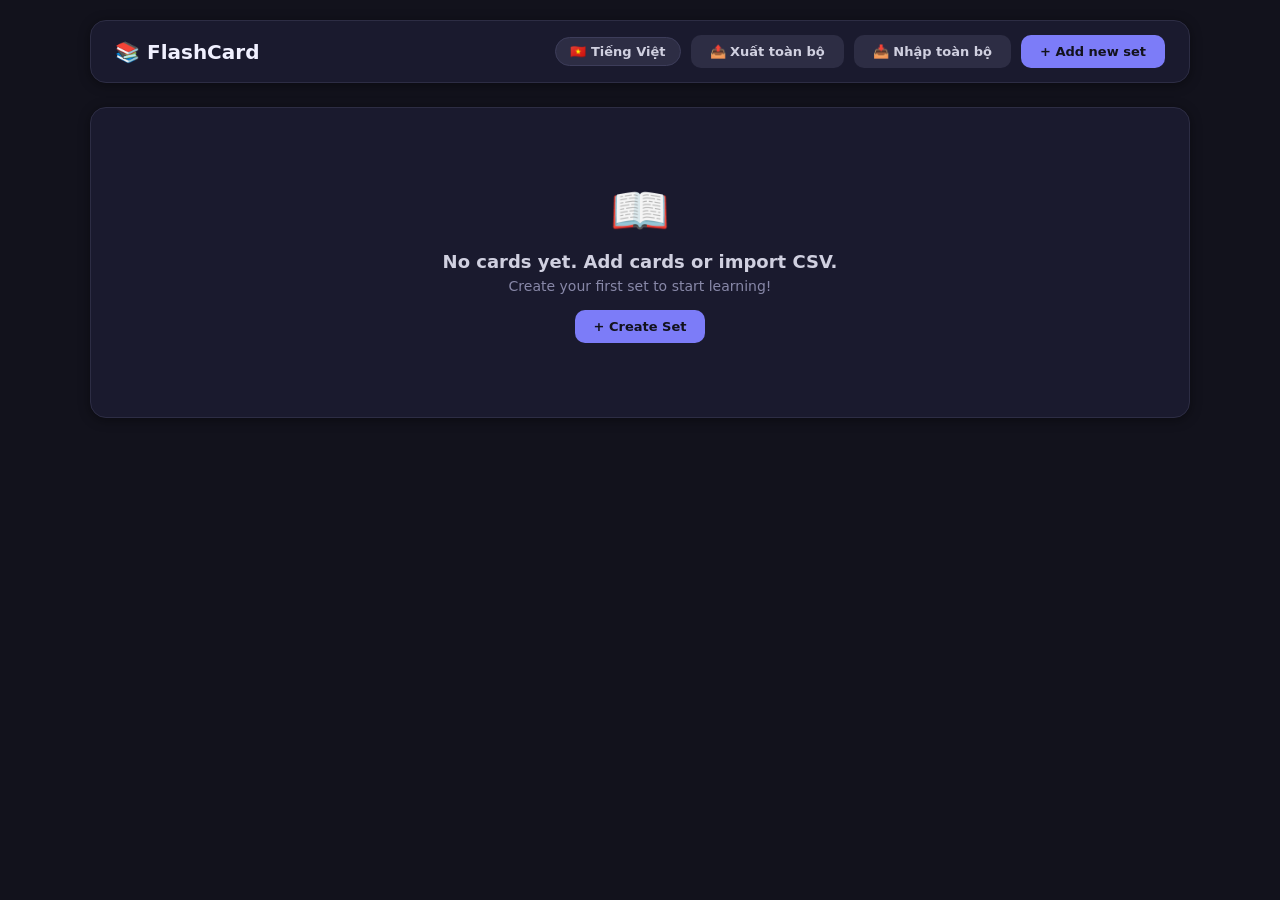
==== commit 07103874: "separete files" ====
--- a/index.html
+++ b/index.html
@@ -4,1068 +4,9 @@
     <meta charset="UTF-8" />
     <meta name="viewport" content="width=device-width, initial-scale=1.0" />
     <title>FlashCard</title>
-    <style>
-        /* ===== RESET & BASE ===== */
-        * {
-            margin: 0;
-            padding: 0;
-            box-sizing: border-box;
-        }
-        body {
-            font-family: 'Segoe UI', system-ui, -apple-system, sans-serif;
-            background: #12121c;
-            color: #e8e8f0;
-            min-height: 100vh;
-            padding: 20px;
-        }
-        button {
-            cursor: pointer;
-            font: inherit;
-            border: none;
-            background: none;
-        }
-        input,
-        textarea,
-        select {
-            font: inherit;
-            border: 1px solid #2d2d44;
-            border-radius: 8px;
-            padding: 10px 14px;
-            background: #1e1e32;
-            color: #e8e8f0;
-            width: 100%;
-            transition: border-color 0.2s, box-shadow 0.2s;
-        }
-        input:focus,
-        textarea:focus,
-        select:focus {
-            outline: none;
-            border-color: #7c7cf8;
-            box-shadow: 0 0 0 3px rgba(124, 124, 248, 0.25);
-        }
-        textarea {
-            resize: vertical;
-            min-height: 120px;
-            font-family: 'Courier New', monospace;
-            font-size: 14px;
-        }
-        ::-webkit-scrollbar {
-            width: 6px;
-            height: 6px;
-        }
-        ::-webkit-scrollbar-track {
-            background: #2d2d44;
-            border-radius: 8px;
-        }
-        ::-webkit-scrollbar-thumb {
-            background: #5a5a7a;
-            border-radius: 8px;
-        }
-        ::-webkit-scrollbar-thumb:hover {
-            background: #7c7cf8;
-        }
-
-        /* ===== LAYOUT ===== */
-        .app-container {
-            max-width: 1100px;
-            margin: 0 auto;
-        }
-
-        /* ===== HEADER ===== */
-        .app-header {
-            background: #1a1a2e;
-            border-radius: 16px;
-            padding: 14px 24px;
-            margin-bottom: 24px;
-            box-shadow: 0 2px 12px rgba(0, 0, 0, 0.4);
-            display: flex;
-            align-items: center;
-            justify-content: space-between;
-            flex-wrap: wrap;
-            gap: 12px;
-            border: 1px solid #2d2d44;
-        }
-        .app-header .brand {
-            display: flex;
-            align-items: center;
-            gap: 12px;
-        }
-        .app-header .brand h1 {
-            font-size: 20px;
-            font-weight: 700;
-            color: #f0f0ff;
-        }
-        .app-header .brand h1 span {
-            background: #7c7cf8;
-            color: #12121c;
-            font-size: 13px;
-            font-weight: 600;
-            padding: 2px 12px;
-            border-radius: 20px;
-            margin-left: 6px;
-        }
-        .header-actions {
-            display: flex;
-            gap: 10px;
-            flex-wrap: wrap;
-            align-items: center;
-        }
-        .btn {
-            display: inline-flex;
-            align-items: center;
-            gap: 6px;
-            padding: 8px 18px;
-            border-radius: 10px;
-            font-weight: 600;
-            font-size: 13px;
-            transition: all 0.2s;
-            border: 1px solid transparent;
-        }
-        .btn-primary {
-            background: #7c7cf8;
-            color: #12121c;
-        }
-        .btn-primary:hover {
-            background: #6b6bf0;
-            transform: translateY(-1px);
-            box-shadow: 0 4px 16px rgba(124, 124, 248, 0.35);
-        }
-        .btn-secondary {
-            background: #2d2d44;
-            color: #d0d0e0;
-        }
-        .btn-secondary:hover {
-            background: #3d3d5a;
-        }
-        .btn-success {
-            background: #4cd964;
-            color: #12121c;
-        }
-        .btn-success:hover {
-            background: #3bcb5a;
-            transform: translateY(-1px);
-            box-shadow: 0 4px 16px rgba(76, 217, 100, 0.35);
-        }
-        .btn-danger {
-            background: #ff5e5e;
-            color: #12121c;
-        }
-        .btn-danger:hover {
-            background: #f04a4a;
-        }
-        .btn-outline {
-            background: transparent;
-            border-color: #2d2d44;
-            color: #c0c0d0;
-        }
-        .btn-outline:hover {
-            background: #1a1a2e;
-        }
-        .btn-sm {
-            padding: 5px 12px;
-            font-size: 12px;
-            border-radius: 8px;
-        }
-        .btn-xs {
-            padding: 3px 8px;
-            font-size: 11px;
-            border-radius: 6px;
-        }
-        .btn-back {
-            background: #2d2d44;
-            color: #c0c0d0;
-            padding: 8px 16px;
-            border-radius: 10px;
-            font-weight: 600;
-            font-size: 14px;
-            display: inline-flex;
-            align-items: center;
-            gap: 6px;
-        }
-        .btn-back:hover {
-            background: #3d3d5a;
-        }
-        .btn-speak {
-            background: transparent;
-            color: #7c7cf8;
-            padding: 2px 6px;
-            border-radius: 50%;
-            font-size: 14px;
-            border: 1px solid #2d2d44;
-            transition: all 0.2s;
-            line-height: 1;
-            width: 24px;
-            height: 24px;
-            display: inline-flex;
-            align-items: center;
-            justify-content: center;
-        }
-        .btn-speak:hover {
-            background: #2d2d44;
-            color: #b0b0ff;
-            transform: scale(1.1);
-        }
-        .btn-speak-sm {
-            font-size: 12px;
-            width: 20px;
-            height: 20px;
-            padding: 1px 4px;
-        }
-        .btn-toggle {
-            background: #2d2d44;
-            color: #d0d0e0;
-            padding: 6px 14px;
-            border-radius: 20px;
-            font-size: 13px;
-            font-weight: 600;
-            border: 1px solid #3d3d5a;
-        }
-        .btn-toggle:hover {
-            background: #3d3d5a;
-        }
-        .btn-toggle.active {
-            background: #7c7cf8;
-            color: #12121c;
-            border-color: #7c7cf8;
-        }
-        .btn-fav {
-            font-size: 18px;
-            padding: 0 4px;
-            transition: transform 0.2s;
-            color: #8888a8;
-        }
-        .btn-fav.active {
-            color: #ffd700;
-            text-shadow: 0 0 8px #ffd70055;
-        }
-        .btn-fav:hover {
-            transform: scale(1.2);
-        }
-        .btn-move {
-            font-size: 14px;
-            padding: 0 6px;
-            color: #8888a8;
-            transition: color 0.2s;
-        }
-        .btn-move:hover {
-            color: #f0f0ff;
-        }
-
-        /* ===== CARDS ===== */
-        .card {
-            background: #1a1a2e;
-            border-radius: 16px;
-            padding: 24px;
-            box-shadow: 0 2px 12px rgba(0, 0, 0, 0.4);
-            border: 1px solid #2d2d44;
-            transition: box-shadow 0.2s;
-        }
-        .card:hover {
-            box-shadow: 0 4px 20px rgba(0, 0, 0, 0.6);
-        }
-        .card-header {
-            display: flex;
-            align-items: center;
-            justify-content: space-between;
-            flex-wrap: wrap;
-            gap: 12px;
-            margin-bottom: 18px;
-            padding-bottom: 14px;
-            border-bottom: 1px solid #2d2d44;
-        }
-        .card-header h2 {
-            font-size: 18px;
-            font-weight: 700;
-        }
-        .card-header h2 small {
-            font-weight: 400;
-            font-size: 14px;
-            color: #8888a8;
-            margin-left: 8px;
-        }
-        .card-grid {
-            display: grid;
-            grid-template-columns: repeat(auto-fill, minmax(260px, 1fr));
-            gap: 16px;
-        }
-
-        /* ===== SET CARD ===== */
-        .set-card {
-            background: #16162a;
-            border-radius: 14px;
-            padding: 20px;
-            border: 1px solid #2d2d44;
-            transition: all 0.2s;
-            position: relative;
-        }
-        .set-card:hover {
-            border-color: #4a4a6a;
-            box-shadow: 0 4px 16px rgba(0, 0, 0, 0.4);
-            transform: translateY(-2px);
-        }
-        .set-card h3 {
-            font-size: 17px;
-            font-weight: 700;
-            color: #f0f0ff;
-            margin-bottom: 4px;
-        }
-        .set-card .lang-tags {
-            display: flex;
-            gap: 8px;
-            margin: 6px 0 12px;
-            flex-wrap: wrap;
-        }
-        .set-card .lang-tags span {
-            background: #2d2d44;
-            color: #b0b0f0;
-            font-size: 12px;
-            font-weight: 600;
-            padding: 2px 12px;
-            border-radius: 20px;
-        }
-        .set-card .card-count {
-            font-size: 13px;
-            color: #8888a8;
-            margin-bottom: 14px;
-        }
-        .set-card .actions {
-            display: flex;
-            gap: 8px;
-            flex-wrap: wrap;
-        }
-        .set-card .actions .btn {
-            font-size: 12px;
-            padding: 6px 14px;
-        }
-
-        /* ===== EMPTY STATE ===== */
-        .empty-state {
-            text-align: center;
-            padding: 50px 20px;
-            color: #8888a8;
-        }
-        .empty-state .icon {
-            font-size: 48px;
-            margin-bottom: 12px;
-        }
-        .empty-state h3 {
-            color: #d0d0e0;
-            font-size: 18px;
-            margin-bottom: 6px;
-        }
-        .empty-state p {
-            font-size: 14px;
-            max-width: 400px;
-            margin: 0 auto 16px;
-        }
-
-        /* ===== SET DETAIL ===== */
-        .detail-header {
-            display: flex;
-            align-items: center;
-            justify-content: space-between;
-            flex-wrap: wrap;
-            gap: 12px;
-            margin-bottom: 20px;
-        }
-        .detail-header .left {
-            display: flex;
-            align-items: center;
-            gap: 14px;
-            flex-wrap: wrap;
-        }
-        .detail-header .left h2 {
-            font-size: 22px;
-            font-weight: 700;
-            color: #f0f0ff;
-        }
-        .detail-header .left .lang-badge {
-            background: #2d2d44;
-            color: #b0b0f0;
-            font-size: 13px;
-            font-weight: 600;
-            padding: 4px 14px;
-            border-radius: 20px;
-        }
-        .detail-actions {
-            display: flex;
-            gap: 10px;
-            flex-wrap: wrap;
-            align-items: center;
-        }
-
-        /* ===== WORD GRID (thay thế table) ===== */
-        .word-grid {
-            display: grid;
-            grid-template-columns: 1fr;
-            gap: 12px;
-            margin-top: 16px;
-        }
-
-        .word-item {
-            background: #16162a;
-            border: 1px solid #2d2d44;
-            border-radius: 12px;
-            padding: 14px 18px;
-            display: grid;
-            grid-template-columns: 40px 1.2fr 1.2fr 1.5fr 1.5fr 140px;
-            gap: 12px;
-            align-items: center;
-            transition: all 0.2s;
-        }
-        .word-item:hover {
-            border-color: #4a4a6a;
-            background: #1a1a32;
-        }
-
-        .word-item .col-fav {
-            text-align: center;
-        }
-        .word-item .col-word,
-        .word-item .col-meaning,
-        .word-item .col-example,
-        .word-item .col-example-trans {
-            display: flex;
-            align-items: center;
-            gap: 6px;
-            min-width: 0;
-        }
-        .word-item .col-word .text-content,
-        .word-item .col-meaning .text-content,
-        .word-item .col-example .text-content,
-        .word-item .col-example-trans .text-content {
-            white-space: nowrap;
-            overflow: hidden;
-            text-overflow: ellipsis;
-        }
-        .word-item .col-example .text-content,
-        .word-item .col-example-trans .text-content {
-            color: #a0a0c0;
-            font-style: italic;
-        }
-        .word-item .col-actions {
-            display: flex;
-            gap: 4px;
-            flex-wrap: wrap;
-            align-items: center;
-            justify-content: flex-end;
-        }
-        .word-item .empty-cell {
-            color: #666688;
-            font-style: italic;
-            font-size: 12px;
-        }
-
-        /* ===== ADD CARD FORM ===== */
-        .add-card-form {
-            display: grid;
-            grid-template-columns: 1fr 1fr;
-            gap: 12px;
-            margin-top: 16px;
-            padding-top: 16px;
-            border-top: 1px solid #2d2d44;
-        }
-        .add-card-form .full-width {
-            grid-column: 1 / -1;
-        }
-        .add-card-form label {
-            font-size: 13px;
-            font-weight: 600;
-            color: #b0b0d0;
-            display: block;
-            margin-bottom: 4px;
-        }
-        .add-card-form .form-row {
-            display: flex;
-            flex-direction: column;
-        }
-        .add-card-form .form-actions {
-            grid-column: 1 / -1;
-            display: flex;
-            gap: 10px;
-            margin-top: 4px;
-        }
-
-        /* ===== STUDY MODE ===== */
-        .study-container {
-            max-width: 720px;
-            margin: 0 auto;
-        }
-        .study-controls {
-            display: flex;
-            flex-wrap: wrap;
-            gap: 16px;
-            align-items: flex-end;
-            margin-bottom: 24px;
-            padding: 20px;
-            background: #16162a;
-            border-radius: 14px;
-            border: 1px solid #2d2d44;
-        }
-        .study-controls .control-group {
-            display: flex;
-            flex-direction: column;
-            gap: 4px;
-            flex: 1;
-            min-width: 120px;
-        }
-        .study-controls .control-group label {
-            font-size: 13px;
-            font-weight: 600;
-            color: #b0b0d0;
-        }
-        .study-controls .control-group select,
-        .study-controls .control-group input {
-            padding: 8px 12px;
-            border-radius: 8px;
-            border: 1px solid #2d2d44;
-            background: #1a1a2e;
-            color: #e8e8f0;
-        }
-        .study-controls .btn {
-            padding: 8px 24px;
-            align-self: flex-end;
-        }
-
-        /* ===== FLASHCARD with improved animation ===== */
-        .flashcard-wrapper {
-            perspective: 1000px;
-            margin: 16px 0 24px;
-            cursor: pointer;
-        }
-        .flashcard {
-            position: relative;
-            width: 100%;
-            min-height: 260px;
-            transition: transform 0.6s cubic-bezier(0.23, 1, 0.32, 1);
-            transform-style: preserve-3d;
-            border-radius: 18px;
-            box-shadow: 0 8px 30px rgba(0, 0, 0, 0.3);
-        }
-        .flashcard.flipped {
-            transform: rotateY(180deg) scale(1.02);
-            box-shadow: 0 12px 40px rgba(124, 124, 248, 0.15);
-        }
-        .flashcard-face {
-            position: absolute;
-            width: 100%;
-            min-height: 260px;
-            backface-visibility: hidden;
-            border-radius: 18px;
-            padding: 28px 24px;
-            display: flex;
-            flex-direction: column;
-            justify-content: center;
-            align-items: center;
-            text-align: center;
-            border: 1px solid #2d2d44;
-            background: #1a1a2e;
-            transition: box-shadow 0.3s ease;
-        }
-        .flashcard-front {
-            transform: rotateY(0deg);
-        }
-        .flashcard-back {
-            transform: rotateY(180deg);
-            background: #16162a;
-        }
-        .flashcard-face .card-label {
-            font-size: 12px;
-            font-weight: 600;
-            color: #8888a8;
-            text-transform: uppercase;
-            letter-spacing: 0.5px;
-            margin-bottom: 8px;
-        }
-        .flashcard-face .main-text {
-            font-size: 28px;
-            font-weight: 700;
-            color: #f0f0ff;
-            line-height: 1.4;
-            word-break: break-word;
-        }
-        .flashcard-face .sub-text {
-            font-size: 18px;
-            color: #c0c0d0;
-            margin-top: 8px;
-            line-height: 1.5;
-        }
-        .flashcard-face .example-area {
-            margin-top: 16px;
-            width: 100%;
-            max-width: 90%;
-            padding: 12px 16px;
-            background: #12121c;
-            border-radius: 10px;
-            border: 1px solid #2d2d44;
-            display: none;
-            flex-direction: column;
-            gap: 6px;
-        }
-        .flashcard-face .example-area.show {
-            display: flex;
-        }
-        .flashcard-face .example-area .ex-text {
-            font-size: 15px;
-            color: #a0a0c0;
-            font-style: italic;
-        }
-        .flashcard-face .example-area .ex-trans {
-            font-size: 14px;
-            color: #b0b0d0;
-        }
-        .flashcard-face .hint {
-            font-size: 13px;
-            color: #666688;
-            margin-top: 12px;
-        }
-        .flashcard-face .speak-row {
-            display: flex;
-            align-items: center;
-            justify-content: center;
-            gap: 8px;
-            flex-wrap: wrap;
-            margin-top: 6px;
-        }
-        .flashcard-face .speak-row .btn-speak {
-            font-size: 16px;
-            padding: 2px 8px;
-        }
-
-        .flashcard-progress {
-            display: flex;
-            justify-content: center;
-            gap: 8px;
-            margin: 12px 0 20px;
-        }
-        .flashcard-progress .dot {
-            width: 10px;
-            height: 10px;
-            border-radius: 50%;
-            background: #2d2d44;
-            transition: background 0.3s;
-        }
-        .flashcard-progress .dot.active {
-            background: #7c7cf8;
-            box-shadow: 0 0 8px #7c7cf8;
-        }
-        .flashcard-progress .dot.done {
-            background: #4cd964;
-        }
-        .flashcard-progress .dot.wrong {
-            background: #ff5e5e;
-        }
-
-        /* ===== STUDY ACTIONS ===== */
-        .study-actions {
-            display: flex;
-            flex-wrap: wrap;
-            gap: 12px;
-            justify-content: center;
-            margin: 16px 0 8px;
-        }
-        .study-actions .btn {
-            padding: 8px 20px;
-            font-size: 14px;
-            min-width: 100px;
-            justify-content: center;
-        }
-        .study-actions-bottom {
-            display: flex;
-            justify-content: center;
-            margin-top: 8px;
-        }
-
-        .study-nav {
-            display: flex;
-            justify-content: center;
-            gap: 14px;
-            flex-wrap: wrap;
-            margin-top: 8px;
-        }
-        .study-nav .btn {
-            padding: 8px 22px;
-            font-size: 14px;
-            min-width: 80px;
-            justify-content: center;
-        }
-        .study-counter {
-            text-align: center;
-            font-size: 14px;
-            color: #8888a8;
-            margin-bottom: 8px;
-        }
-
-        /* ===== STUDY SUMMARY (Batch) ===== */
-        .study-summary {
-            text-align: center;
-            padding: 30px 20px;
-        }
-        .study-summary .big-icon {
-            font-size: 56px;
-            margin-bottom: 16px;
-        }
-        .study-summary h2 {
-            font-size: 24px;
-            font-weight: 700;
-            margin-bottom: 8px;
-            color: #f0f0ff;
-        }
-        .study-summary .stats {
-            display: flex;
-            justify-content: center;
-            gap: 40px;
-            margin: 20px 0 30px;
-            flex-wrap: wrap;
-        }
-        .study-summary .stat-item {
-            background: #16162a;
-            padding: 16px 24px;
-            border-radius: 12px;
-            border: 1px solid #2d2d44;
-            min-width: 100px;
-        }
-        .study-summary .stat-item .number {
-            font-size: 32px;
-            font-weight: 700;
-        }
-        .study-summary .stat-item .label {
-            font-size: 14px;
-            color: #8888a8;
-            margin-top: 4px;
-        }
-        .study-summary .stat-item.learned .number {
-            color: #4cd964;
-        }
-        .study-summary .stat-item.not-learned .number {
-            color: #ff5e5e;
-        }
-        .study-summary .stat-item.remaining .number {
-            color: #7c7cf8;
-        }
-        .study-summary .actions {
-            display: flex;
-            gap: 16px;
-            justify-content: center;
-            flex-wrap: wrap;
-        }
-
-        /* ===== MODAL ===== */
-        .modal-overlay {
-            position: fixed;
-            inset: 0;
-            background: rgba(0, 0, 0, 0.7);
-            backdrop-filter: blur(4px);
-            display: flex;
-            align-items: center;
-            justify-content: center;
-            z-index: 999;
-            padding: 20px;
-            animation: fadeIn 0.2s ease;
-        }
-        .modal-overlay.hidden {
-            display: none;
-        }
-        .modal {
-            background: #1a1a2e;
-            border-radius: 20px;
-            max-width: 580px;
-            width: 100%;
-            max-height: 90vh;
-            overflow-y: auto;
-            padding: 28px 32px;
-            animation: slideUp 0.25s ease;
-            box-shadow: 0 20px 60px rgba(0, 0, 0, 0.6);
-            border: 1px solid #2d2d44;
-        }
-        .modal-header {
-            display: flex;
-            justify-content: space-between;
-            align-items: center;
-            margin-bottom: 18px;
-            padding-bottom: 12px;
-            border-bottom: 1px solid #2d2d44;
-        }
-        .modal-header h2 {
-            font-size: 20px;
-            font-weight: 700;
-            color: #f0f0ff;
-        }
-        .modal-close {
-            font-size: 24px;
-            color: #8888a8;
-            padding: 0 6px;
-            transition: color 0.2s;
-            background: none;
-            border: none;
-            cursor: pointer;
-        }
-        .modal-close:hover {
-            color: #ff5e5e;
-        }
-        .modal .form-group {
-            margin-bottom: 16px;
-        }
-        .modal .form-group label {
-            display: block;
-            font-weight: 600;
-            font-size: 14px;
-            color: #b0b0d0;
-            margin-bottom: 4px;
-        }
-        .modal .form-group .hint {
-            font-size: 12px;
-            color: #666688;
-            margin-top: 2px;
-        }
-        .modal .form-row-2 {
-            display: grid;
-            grid-template-columns: 1fr 1fr;
-            gap: 14px;
-        }
-        .modal .modal-actions {
-            display: flex;
-            gap: 12px;
-            margin-top: 20px;
-            padding-top: 16px;
-            border-top: 1px solid #2d2d44;
-            justify-content: flex-end;
-        }
-        .modal select {
-            appearance: auto;
-        }
-
-        /* ===== FILE DROP ZONE ===== */
-        .drop-zone {
-            border: 2px dashed #2d2d44;
-            border-radius: 12px;
-            padding: 30px 20px;
-            text-align: center;
-            transition: all 0.3s;
-            background: #12121c;
-            cursor: pointer;
-        }
-        .drop-zone:hover {
-            border-color: #4a4a6a;
-            background: #1a1a2e;
-        }
-        .drop-zone.dragover {
-            border-color: #7c7cf8;
-            background: #1a1a3a;
-            box-shadow: 0 0 20px rgba(124, 124, 248, 0.1);
-        }
-        .drop-zone .icon {
-            font-size: 40px;
-            margin-bottom: 8px;
-        }
-        .drop-zone p {
-            color: #8888a8;
-            font-size: 14px;
-        }
-        .drop-zone .btn {
-            margin-top: 12px;
-        }
-
-        /* ===== TOAST ===== */
-        .toast-container {
-            position: fixed;
-            bottom: 24px;
-            right: 24px;
-            z-index: 9999;
-            display: flex;
-            flex-direction: column;
-            gap: 10px;
-            max-width: 380px;
-        }
-        .toast {
-            background: #1a1a2e;
-            color: #f0f0ff;
-            padding: 14px 22px;
-            border-radius: 12px;
-            font-size: 14px;
-            font-weight: 500;
-            box-shadow: 0 8px 24px rgba(0, 0, 0, 0.5);
-            animation: slideInRight 0.3s ease;
-            display: flex;
-            align-items: center;
-            gap: 12px;
-            border: 1px solid #2d2d44;
-        }
-        .toast.success {
-            background: #1a3a2a;
-            border-color: #4cd964;
-        }
-        .toast.error {
-            background: #3a1a1a;
-            border-color: #ff5e5e;
-        }
-        .toast.info {
-            background: #1a2a3a;
-            border-color: #7c7cf8;
-        }
-        .toast .toast-close {
-            margin-left: auto;
-            background: none;
-            border: none;
-            color: #8888a8;
-            font-size: 18px;
-            cursor: pointer;
-            padding: 0 4px;
-        }
-        .toast .toast-close:hover {
-            color: #f0f0ff;
-        }
-
-        /* ===== ANIMATIONS ===== */
-        @keyframes fadeIn {
-            from {
-                opacity: 0;
-            }
-            to {
-                opacity: 1;
-            }
-        }
-        @keyframes slideUp {
-            from {
-                opacity: 0;
-                transform: translateY(20px) scale(0.97);
-            }
-            to {
-                opacity: 1;
-                transform: translateY(0) scale(1);
-            }
-        }
-        @keyframes slideInRight {
-            from {
-                opacity: 0;
-                transform: translateX(30px);
-            }
-            to {
-                opacity: 1;
-                transform: translateX(0);
-            }
-        }
-
-        /* ===== RESPONSIVE ===== */
-        @media (max-width: 900px) {
-            .word-item {
-                grid-template-columns: 1fr;
-                gap: 8px;
-                padding: 16px;
-            }
-            .word-item .col-fav {
-                text-align: left;
-                grid-row: 1;
-            }
-            .word-item .col-word {
-                grid-row: 2;
-            }
-            .word-item .col-meaning {
-                grid-row: 3;
-            }
-            .word-item .col-example {
-                grid-row: 4;
-            }
-            .word-item .col-example-trans {
-                grid-row: 5;
-            }
-            .word-item .col-actions {
-                grid-row: 6;
-                justify-content: flex-start;
-                flex-wrap: wrap;
-            }
-        }
-
-        @media (max-width: 700px) {
-            .app-header {
-                padding: 14px 18px;
-            }
-            .app-header .brand h1 {
-                font-size: 18px;
-            }
-            .card {
-                padding: 16px;
-            }
-            .modal {
-                padding: 20px 16px;
-            }
-            .modal .form-row-2 {
-                grid-template-columns: 1fr;
-            }
-            .add-card-form {
-                grid-template-columns: 1fr;
-            }
-            .add-card-form .full-width {
-                grid-column: 1;
-            }
-            .detail-header .left h2 {
-                font-size: 18px;
-            }
-            .flashcard-face .main-text {
-                font-size: 22px;
-            }
-            .study-controls {
-                flex-direction: column;
-                align-items: stretch;
-            }
-            .study-controls .btn {
-                align-self: stretch;
-            }
-            .set-card .actions {
-                flex-wrap: wrap;
-            }
-            .flashcard-face {
-                min-height: 200px;
-                padding: 20px 16px;
-            }
-            .flashcard {
-                min-height: 200px;
-            }
-            .study-nav .btn {
-                min-width: 60px;
-                padding: 6px 14px;
-                font-size: 13px;
-            }
-            .study-summary .stats {
-                gap: 16px;
-            }
-            .study-actions .btn {
-                min-width: 70px;
-                padding: 6px 14px;
-                font-size: 13px;
-            }
-        }
-        @media (max-width: 480px) {
-            body {
-                padding: 10px;
-            }
-            .app-header {
-                flex-direction: column;
-                align-items: stretch;
-            }
-            .header-actions {
-                justify-content: stretch;
-            }
-            .header-actions .btn {
-                flex: 1;
-                justify-content: center;
-            }
-            .detail-header {
-                flex-direction: column;
-                align-items: stretch;
-            }
-            .detail-actions {
-                flex-wrap: wrap;
-            }
-            .detail-actions .btn {
-                flex: 1;
-                justify-content: center;
-            }
-        }
-    </style>
+    <link rel="stylesheet" href="styles.css" />
 </head>
 <body>
-
     <div class="app-container" id="app">
         <!-- ===== HEADER ===== -->
         <header class="app-header">
@@ -1096,1766 +37,6 @@
     <!-- ===== TOAST CONTAINER ===== -->
     <div class="toast-container" id="toastContainer"></div>
 
-    <script>
-        // ============================================================
-        //  INTERNATIONALIZATION (i18n)
-        // ============================================================
-        const LANG = {
-            en: {
-                appName: 'FlashCard',
-                appTag: 'Language',
-                createSet: '+ Create Set',
-                createSetTitle: '📦 Create New Set',
-                setName: 'Set Name *',
-                sourceLang: 'Source Language *',
-                targetLang: 'Target Language *',
-                cancel: 'Cancel',
-                create: 'Create Set',
-                editSet: '✏️ Edit Set',
-                save: 'Save Changes',
-                deleteSetConfirm: 'Are you sure you want to delete this set and all its cards?',
-                deleteCardConfirm: 'Delete this card?',
-                addCard: '➕ Add New Card',
-                word: 'Word *',
-                meaning: 'Meaning *',
-                example: 'Example',
-                exampleTrans: 'Example Translation',
-                add: 'Add Card',
-                importCSV: '📥 Import CSV',
-                exportCSV: '📤 Export CSV',
-                csvPlaceholder: 'word,meaning,example,example translation\napple,quả táo,I eat an apple,Tôi ăn một quả táo\nbook,sách,I read a book,Tôi đọc sách',
-                csvHint: 'Format: <strong>word, meaning, example, example translation</strong> (example and translation can be empty). Each line is a card.',
-                import: 'Import',
-                noCards: 'No cards yet. Add cards or import CSV.',
-                edit: '✏️',
-                delete: '🗑️',
-                study: '🎯 Study',
-                view: '📖 View',
-                back: '← Back',
-                remainingCards: 'remaining cards',
-                studyOptions: 'Study Options',
-                cardCount: 'Number of cards per batch',
-                all: 'All',
-                studyMode: 'Study order',
-                random: '🎲 Random',
-                topDown: '⬇️ Top-down',
-                bottomUp: '⬆️ Bottom-up',
-                startStudy: 'Start Study',
-                direction: 'Show',
-                wordFirst: 'Word first',
-                meaningFirst: 'Meaning first',
-                frontLabelWord: 'Word',
-                frontLabelMeaning: 'Meaning',
-                backLabelWord: 'Word',
-                backLabelMeaning: 'Meaning',
-                flipHint: '👆 Tap card to flip',
-                showExample: '📝 Show example',
-                hideExample: '📝 Hide example',
-                learned: 'Learned',
-                notLearned: 'Not learned',
-                markLearned: '✅ Learned',
-                markNotLearned: '❌ Not learned',
-                unmark: '🔄 Unmark',
-                previous: '◀ Previous',
-                flip: '🔄 Flip',
-                next: 'Next ▶',
-                finishBatch: '✅ Finish this batch',
-                batchSummary: 'Batch Summary',
-                continue: 'Next Cards',
-                repeat: '🔄 Repeat',
-                retakeBatch: '🔄 Retake this batch',
-                done: '✅ Done',
-                finalSummary: '🎉 Study Complete!',
-                overallStats: 'Overall Stats',
-                remaining: 'Remaining',
-                noMoreCards: 'No more cards in this set.',
-                confirmExit: 'Are you sure you want to exit current study session?',
-                speak: '🔊',
-                deleteSet: 'Delete Set',
-                favorite: '⭐',
-                onlyFavorites: 'Only favorites',
-                noFavorites: 'No favorite cards in this set.',
-                editCard: '✏️ Edit Card',
-                saveCard: 'Save Card',
-                moveUp: '⬆',
-                moveDown: '⬇',
-                exportSuccess: 'Exported {count} cards successfully.',
-                exportFail: 'No cards to export.',
-                addNewCardSet: '+ Add new set',
-                importAll: '📥 Import All Data',
-                exportAll: '📤 Export All Data',
-                importAllDesc: 'Import all sets and cards from a JSON file',
-                exportAllDesc: 'Export all sets and cards to a JSON file',
-                dropOrClick: 'Drop your JSON file here or click to select',
-                importSuccess: 'Imported {count} sets successfully!',
-                importFail: 'Invalid data format. Please check your JSON file.',
-                chooseFile: 'Choose File',
-            },
-            vi: {
-                appName: 'FlashCard',
-                appTag: 'Ngôn Ngữ',
-                createSet: '+ Tạo bộ thẻ',
-                createSetTitle: '📦 Tạo bộ thẻ mới',
-                setName: 'Tên bộ thẻ *',
-                sourceLang: 'Ngôn ngữ gốc *',
-                targetLang: 'Ngôn ngữ dịch *',
-                cancel: 'Hủy',
-                create: 'Tạo bộ thẻ',
-                editSet: '✏️ Sửa bộ thẻ',
-                save: 'Lưu thay đổi',
-                deleteSetConfirm: 'Bạn có chắc muốn xóa bộ thẻ này và tất cả thẻ bên trong?',
-                deleteCardConfirm: 'Xóa thẻ này?',
-                addCard: '➕ Thêm thẻ mới',
-                word: 'Từ *',
-                meaning: 'Nghĩa *',
-                example: 'Ví dụ',
-                exampleTrans: 'Dịch ví dụ',
-                add: 'Thêm thẻ',
-                importCSV: '📥 Import CSV',
-                exportCSV: '📤 Xuất CSV',
-                csvPlaceholder: 'từ,nghĩa,ví dụ,dịch ví dụ\napple,quả táo,I eat an apple,Tôi ăn một quả táo\nbook,sách,I read a book,Tôi đọc sách',
-                csvHint: 'Định dạng: <strong>từ, nghĩa, ví dụ, dịch ví dụ</strong> (ví dụ và dịch ví dụ có thể để trống). Mỗi dòng là một thẻ.',
-                import: 'Import',
-                noCards: 'Chưa có thẻ nào. Hãy thêm thẻ hoặc import CSV.',
-                edit: '✏️',
-                delete: '🗑️',
-                study: '🎯 Ôn',
-                view: '📖 Xem',
-                back: '← Quay lại',
-                remainingCards: 'thẻ còn lại',
-                studyOptions: 'Tùy chọn ôn',
-                cardCount: 'Số thẻ mỗi cụm',
-                all: 'Tất cả',
-                studyMode: 'Thứ tự ôn',
-                random: '🎲 Ngẫu nhiên',
-                topDown: '⬇️ Từ trên xuống',
-                bottomUp: '⬆️ Từ dưới lên',
-                startStudy: 'Bắt đầu ôn',
-                direction: 'Hiển thị',
-                wordFirst: 'Từ trước',
-                meaningFirst: 'Nghĩa trước',
-                frontLabelWord: 'Từ vựng',
-                frontLabelMeaning: 'Nghĩa',
-                backLabelWord: 'Từ vựng',
-                backLabelMeaning: 'Nghĩa',
-                flipHint: '👆 Nhấn vào thẻ để lật',
-                showExample: '📝 Xem ví dụ',
-                hideExample: '📝 Ẩn ví dụ',
-                learned: 'Đã thuộc',
-                notLearned: 'Chưa thuộc',
-                markLearned: '✅ Đã thuộc',
-                markNotLearned: '❌ Chưa thuộc',
-                unmark: '🔄 Đánh lại',
-                previous: '◀ Trước',
-                flip: '🔄 Lật',
-                next: 'Sau ▶',
-                finishBatch: '✅ Kết thúc cụm',
-                batchSummary: 'Kết thúc cụm',
-                continue: 'Học tiếp',
-                repeat: '🔄 Làm lại',
-                retakeBatch: '🔄 Học lại cụm này',
-                done: '✅ Hoàn thành',
-                finalSummary: '🎉 Hoàn thành!',
-                overallStats: 'Thống kê tổng',
-                remaining: 'Còn lại',
-                noMoreCards: 'Không còn thẻ nào trong bộ này.',
-                confirmExit: 'Bạn có chắc muốn thoát phiên ôn hiện tại?',
-                speak: '🔊',
-                deleteSet: 'Xóa bộ thẻ',
-                favorite: '⭐',
-                onlyFavorites: 'Chỉ từ yêu thích',
-                noFavorites: 'Không có thẻ yêu thích nào trong bộ này.',
-                editCard: '✏️ Sửa thẻ',
-                saveCard: 'Lưu thẻ',
-                moveUp: '⬆',
-                moveDown: '⬇',
-                exportSuccess: 'Đã xuất {count} thẻ thành công.',
-                exportFail: 'Không có thẻ nào để xuất.',
-                addNewCardSet: '+ Thêm bộ thẻ',
-                importAll: '📥 Nhập toàn bộ',
-                exportAll: '📤 Xuất toàn bộ',
-                importAllDesc: 'Nhập tất cả bộ thẻ và thẻ từ file JSON',
-                exportAllDesc: 'Xuất tất cả bộ thẻ và thẻ ra file JSON',
-                dropOrClick: 'Thả file JSON vào đây hoặc nhấn để chọn',
-                importSuccess: 'Đã nhập {count} bộ thẻ thành công!',
-                importFail: 'Dữ liệu không hợp lệ. Vui lòng kiểm tra file JSON.',
-                chooseFile: 'Chọn file',
-            }
-        };
-
-        let currentLanguage = 'en';
-
-        function t(key) {
-            return LANG[currentLanguage][key] || key;
-        }
-
-        function toggleLanguage() {
-            currentLanguage = (currentLanguage === 'en') ? 'vi' : 'en';
-            const btn = document.getElementById('langToggle');
-            btn.textContent = currentLanguage === 'en' ? '🇻🇳 Tiếng Việt' : '🇬🇧 English';
-            render();
-        }
-
-        // ============================================================
-        //  DATA LAYER
-        // ============================================================
-        const STORAGE_KEY = 'flashcard_app_data';
-
-        function getDefaultData() {
-            return { sets: [] };
-        }
-
-        function loadData() {
-            try {
-                const raw = localStorage.getItem(STORAGE_KEY);
-                if (!raw) return getDefaultData();
-                const data = JSON.parse(raw);
-                if (!data.sets || !Array.isArray(data.sets)) return getDefaultData();
-                for (const set of data.sets) {
-                    if (set.cards) {
-                        for (const card of set.cards) {
-                            if (card.favorite === undefined) card.favorite = false;
-                        }
-                    }
-                }
-                return data;
-            } catch {
-                return getDefaultData();
-            }
-        }
-
-        function saveData(data) {
-            localStorage.setItem(STORAGE_KEY, JSON.stringify(data));
-        }
-
-        function generateId() {
-            return Date.now().toString(36) + '_' + Math.random().toString(36).slice(2, 7);
-        }
-
-        // ============================================================
-        //  LANGUAGE OPTIONS
-        // ============================================================
-        const LANGUAGE_OPTIONS = [
-            { value: 'english', label: 'English' },
-            { value: 'vietnamese', label: 'Tiếng Việt' },
-            { value: 'japanese', label: '日本語' },
-            { value: 'chinese', label: '中文' },
-            { value: 'korean', label: '한국어' },
-            { value: 'spanish', label: 'Español' },
-            { value: 'french', label: 'Français' },
-            { value: 'german', label: 'Deutsch' },
-        ];
-
-        function getLangCode(langValue) {
-            const map = {
-                'english': 'en-US',
-                'vietnamese': 'vi-VN',
-                'japanese': 'ja-JP',
-                'chinese': 'zh-CN',
-                'korean': 'ko-KR',
-                'spanish': 'es-ES',
-                'french': 'fr-FR',
-                'german': 'de-DE'
-            };
-            return map[langValue] || 'en-US';
-        }
-
-        function getLanguageLabel(value) {
-            const opt = LANGUAGE_OPTIONS.find(o => o.value === value);
-            return opt ? opt.label : value;
-        }
-
-        function renderLanguageOptions(selected) {
-            return LANGUAGE_OPTIONS.map(o =>
-                `<option value="${o.value}" ${o.value === selected ? 'selected' : ''}>${o.label}</option>`
-            ).join('');
-        }
-
-        // ============================================================
-        //  TTS
-        // ============================================================
-        function speakText(text, langCode) {
-            if (!window.speechSynthesis) {
-                showToast('TTS not supported.', 'error');
-                return;
-            }
-            if (!text || text.trim() === '') return;
-            const utterance = new SpeechSynthesisUtterance(text);
-            utterance.lang = langCode;
-            utterance.rate = 0.9;
-            utterance.pitch = 1;
-            window.speechSynthesis.speak(utterance);
-        }
-
-        // ============================================================
-        //  TOAST
-        // ============================================================
-        function showToast(message, type = 'info') {
-            const container = document.getElementById('toastContainer');
-            const toast = document.createElement('div');
-            toast.className = `toast ${type}`;
-            toast.innerHTML = `
-                <span>${message}</span>
-                <button class="toast-close" onclick="this.parentElement.remove()">&times;</button>
-            `;
-            container.appendChild(toast);
-            setTimeout(() => {
-                if (toast.parentElement) toast.remove();
-            }, 4000);
-        }
-
-        // ============================================================
-        //  MODAL
-        // ============================================================
-        function openModal(html) {
-            const overlay = document.getElementById('modalOverlay');
-            const content = document.getElementById('modalContent');
-            content.innerHTML = html;
-            overlay.classList.remove('hidden');
-            overlay.onclick = (e) => {
-                if (e.target === overlay) closeModal();
-            };
-            document.addEventListener('keydown', handleModalEscape);
-        }
-
-        function closeModal() {
-            document.getElementById('modalOverlay').classList.add('hidden');
-            document.removeEventListener('keydown', handleModalEscape);
-        }
-
-        function handleModalEscape(e) {
-            if (e.key === 'Escape') closeModal();
-        }
-
-        // ============================================================
-        //  EXPORT ALL DATA
-        // ============================================================
-        function exportAllData() {
-            const data = loadData();
-            if (data.sets.length === 0) {
-                showToast('No data to export.', 'error');
-                return;
-            }
-            const json = JSON.stringify(data, null, 2);
-            const blob = new Blob([json], { type: 'application/json' });
-            const url = URL.createObjectURL(blob);
-            const link = document.createElement('a');
-            link.href = url;
-            link.download = `flashcard_data_${new Date().toISOString().slice(0,10)}.json`;
-            document.body.appendChild(link);
-            link.click();
-            document.body.removeChild(link);
-            URL.revokeObjectURL(url);
-            showToast(`Exported ${data.sets.length} sets.`, 'success');
-        }
-
-        // ============================================================
-        //  IMPORT ALL DATA
-        // ============================================================
-        function openImportAllModal() {
-            openModal(`
-                <div class="modal-header">
-                    <h2>${t('importAll')}</h2>
-                    <button class="modal-close" onclick="closeModal()">&times;</button>
-                </div>
-                <div class="form-group">
-                    <label>${t('importAllDesc')}</label>
-                    <div class="drop-zone" id="importDropZone">
-                        <div class="icon">📂</div>
-                        <p>${t('dropOrClick')}</p>
-                        <button class="btn btn-primary" onclick="document.getElementById('importFileInput').click()">${t('chooseFile')}</button>
-                        <input type="file" id="importFileInput" accept=".json" style="display:none" />
-                    </div>
-                </div>
-                <div class="modal-actions">
-                    <button class="btn btn-secondary" onclick="closeModal()">${t('cancel')}</button>
-                </div>
-            `);
-
-            // Setup drag and drop
-            const dropZone = document.getElementById('importDropZone');
-            const fileInput = document.getElementById('importFileInput');
-
-            dropZone.addEventListener('dragover', (e) => {
-                e.preventDefault();
-                dropZone.classList.add('dragover');
-            });
-
-            dropZone.addEventListener('dragleave', (e) => {
-                e.preventDefault();
-                dropZone.classList.remove('dragover');
-            });
-
-            dropZone.addEventListener('drop', (e) => {
-                e.preventDefault();
-                dropZone.classList.remove('dragover');
-                const files = e.dataTransfer.files;
-                if (files.length > 0) {
-                    handleImportFile(files[0]);
-                }
-            });
-
-            fileInput.addEventListener('change', (e) => {
-                if (fileInput.files.length > 0) {
-                    handleImportFile(fileInput.files[0]);
-                }
-            });
-        }
-
-        function handleImportFile(file) {
-            if (!file.name.endsWith('.json')) {
-                showToast('Please select a JSON file.', 'error');
-                return;
-            }
-
-            const reader = new FileReader();
-            reader.onload = (e) => {
-                try {
-                    const data = JSON.parse(e.target.result);
-                    if (!data.sets || !Array.isArray(data.sets)) {
-                        showToast(t('importFail'), 'error');
-                        return;
-                    }
-                    // Validate data structure
-                    let valid = true;
-                    for (const set of data.sets) {
-                        if (!set.id || !set.name || !set.sourceLang || !set.targetLang) {
-                            valid = false;
-                            break;
-                        }
-                        if (set.cards && Array.isArray(set.cards)) {
-                            for (const card of set.cards) {
-                                if (!card.id || !card.word || !card.meaning) {
-                                    valid = false;
-                                    break;
-                                }
-                            }
-                        }
-                        if (!valid) break;
-                    }
-                    if (!valid) {
-                        showToast(t('importFail'), 'error');
-                        return;
-                    }
-                    // Save data
-                    saveData(data);
-                    closeModal();
-                    showToast(t('importSuccess').replace('{count}', data.sets.length), 'success');
-                    render();
-                } catch (err) {
-                    showToast(t('importFail'), 'error');
-                }
-            };
-            reader.readAsText(file);
-        }
-
-        // ============================================================
-        //  RENDER ENGINE
-        // ============================================================
-        let currentView = 'dashboard';
-        let currentSetId = null;
-        let studyState = null;
-
-        function render() {
-            const container = document.getElementById('mainContent');
-            if (currentView === 'dashboard') {
-                container.innerHTML = renderDashboard();
-                attachDashboardEvents();
-            } else if (currentView === 'detail') {
-                container.innerHTML = renderSetDetail(currentSetId);
-                attachDetailEvents();
-            } else if (currentView === 'study') {
-                container.innerHTML = renderStudy();
-                attachStudyEvents();
-            }
-            document.getElementById('btnCreateSet').innerHTML = t('addNewCardSet');
-        }
-
-        // ============================================================
-        //  DASHBOARD
-        // ============================================================
-        function renderDashboard() {
-            const data = loadData();
-            const sets = data.sets;
-            if (sets.length === 0) {
-                return `
-                    <div class="card">
-                        <div class="empty-state">
-                            <div class="icon">📖</div>
-                            <h3>${t('noCards')}</h3>
-                            <p>${currentLanguage === 'en' ? 'Create your first set to start learning!' : 'Tạo bộ thẻ đầu tiên để bắt đầu học!'}</p>
-                            <button class="btn btn-primary" onclick="openCreateSetModal()">${t('createSet')}</button>
-                        </div>
-                    </div>
-                `;
-            }
-            let html = `<div class="card-grid">`;
-            for (const set of sets) {
-                const count = set.cards ? set.cards.length : 0;
-                html += `
-                    <div class="set-card">
-                        <h3>${escapeHtml(set.name)}</h3>
-                        <div class="lang-tags">
-                            <span>${escapeHtml(getLanguageLabel(set.sourceLang))}</span>
-                            <span>→</span>
-                            <span>${escapeHtml(getLanguageLabel(set.targetLang))}</span>
-                        </div>
-                        <div class="card-count">${count} ${t('remainingCards')}</div>
-                        <div class="actions">
-                            <button class="btn btn-primary btn-sm" onclick="viewSet('${set.id}')">${t('view')}</button>
-                            <button class="btn btn-success btn-sm" onclick="startStudy('${set.id}')">${t('study')}</button>
-                            <button class="btn btn-secondary btn-sm" onclick="openEditSetModal('${set.id}')">${t('edit')}</button>
-                            <button class="btn btn-danger btn-sm" onclick="deleteSet('${set.id}')">${t('delete')}</button>
-                        </div>
-                    </div>
-                `;
-            }
-            html += `</div>`;
-            return html;
-        }
-
-        function attachDashboardEvents() {}
-
-        // ============================================================
-        //  SET DETAIL
-        // ============================================================
-        function renderSetDetail(setId) {
-            const data = loadData();
-            const set = data.sets.find(s => s.id === setId);
-            if (!set) {
-                return `<div class="card"><p>${t('noCards')}</p><button class="btn btn-back" onclick="goDashboard()">${t('back')}</button></div>`;
-            }
-            const cards = set.cards || [];
-            const count = cards.length;
-            const sourceLangCode = getLangCode(set.sourceLang);
-            const targetLangCode = getLangCode(set.targetLang);
-
-            let gridItems = '';
-            if (cards.length === 0) {
-                gridItems = `<div style="text-align:center;color:#666688;padding:30px 0;">${t('noCards')}</div>`;
-            } else {
-                for (let i = 0; i < cards.length; i++) {
-                    const card = cards[i];
-                    const fav = card.favorite ? 'active' : '';
-                    const favIcon = card.favorite ? '⭐' : '☆';
-                    const isFirst = i === 0;
-                    const isLast = i === cards.length - 1;
-
-                    const cellWithSpeak = (text, langCode, isEmpty = false) => {
-                        if (isEmpty || !text || text.trim() === '') {
-                            return `<span class="empty-cell">(empty)</span>`;
-                        }
-                        return `
-                            <span class="text-content">${escapeHtml(text)}</span>
-                            <button class="btn-speak btn-speak-sm" onclick="event.stopPropagation(); speakText('${escapeHtml(text)}', '${langCode}')" title="${t('speak')}">🔊</button>
-                        `;
-                    };
-
-                    gridItems += `
-                        <div class="word-item">
-                            <div class="col-fav">
-                                <button class="btn-fav ${fav}" onclick="toggleFavorite('${setId}','${card.id}')">${favIcon}</button>
-                            </div>
-                            <div class="col-word">
-                                ${cellWithSpeak(card.word, sourceLangCode)}
-                            </div>
-                            <div class="col-meaning">
-                                ${cellWithSpeak(card.meaning, targetLangCode)}
-                            </div>
-                            <div class="col-example">
-                                ${cellWithSpeak(card.example, sourceLangCode, !card.example)}
-                            </div>
-                            <div class="col-example-trans">
-                                ${cellWithSpeak(card.exampleTranslation, targetLangCode, !card.exampleTranslation)}
-                            </div>
-                            <div class="col-actions">
-                                <button class="btn-move" onclick="moveCard('${setId}','${card.id}',-1)" ${isFirst ? 'disabled style="opacity:0.3;cursor:not-allowed;"' : ''} title="${t('moveUp')}">⬆</button>
-                                <button class="btn-move" onclick="moveCard('${setId}','${card.id}',1)" ${isLast ? 'disabled style="opacity:0.3;cursor:not-allowed;"' : ''} title="${t('moveDown')}">⬇</button>
-                                <button class="btn btn-secondary btn-xs" onclick="openEditCardModal('${setId}','${card.id}')">${t('edit')}</button>
-                                <button class="btn btn-danger btn-xs" onclick="deleteCard('${setId}','${card.id}')">${t('delete')}</button>
-                            </div>
-                        </div>
-                    `;
-                }
-            }
-
-            return `
-                <div class="card">
-                    <div class="detail-header">
-                        <div class="left">
-                            <button class="btn-back" onclick="goDashboard()">${t('back')}</button>
-                            <h2>${escapeHtml(set.name)}</h2>
-                            <span class="lang-badge">${escapeHtml(getLanguageLabel(set.sourceLang))} → ${escapeHtml(getLanguageLabel(set.targetLang))}</span>
-                            <span style="font-size:14px;color:#8888a8;">${count} ${t('remainingCards')}</span>
-                        </div>
-                        <div class="detail-actions">
-                            <button class="btn btn-success" onclick="startStudy('${setId}')">${t('study')}</button>
-                            <button class="btn btn-secondary" onclick="openImportCSVModal('${setId}')">${t('importCSV')}</button>
-                            <button class="btn btn-secondary" onclick="exportCSV('${setId}')">${t('exportCSV')}</button>
-                            <button class="btn btn-primary" onclick="openAddCardModal('${setId}')">${t('addCard')}</button>
-                        </div>
-                    </div>
-                    <div class="word-grid">${gridItems}</div>
-                    <div class="add-card-form" id="inlineAddForm">
-                        <div class="form-row">
-                            <label>${t('word')}</label>
-                            <input type="text" id="inlineWord" placeholder="${currentLanguage === 'en' ? 'e.g. apple' : 'Ví dụ: apple'}" />
-                        </div>
-                        <div class="form-row">
-                            <label>${t('meaning')}</label>
-                            <input type="text" id="inlineMeaning" placeholder="${currentLanguage === 'en' ? 'e.g. quả táo' : 'Ví dụ: quả táo'}" />
-                        </div>
-                        <div class="form-row">
-                            <label>${t('example')}</label>
-                            <input type="text" id="inlineExample" placeholder="${currentLanguage === 'en' ? 'e.g. I eat an apple' : 'Ví dụ: I eat an apple'}" />
-                        </div>
-                        <div class="form-row">
-                            <label>${t('exampleTrans')}</label>
-                            <input type="text" id="inlineExampleTrans" placeholder="${currentLanguage === 'en' ? 'e.g. Tôi ăn một quả táo' : 'Ví dụ: Tôi ăn một quả táo'}" />
-                        </div>
-                        <div class="form-actions">
-                            <button class="btn btn-primary" onclick="handleInlineAdd('${setId}')">${t('add')}</button>
-                        </div>
-                    </div>
-                </div>
-            `;
-        }
-
-        function attachDetailEvents() {}
-
-        // ============================================================
-        //  STUDY
-        // ============================================================
-        function renderStudy() {
-            if (!studyState) {
-                return `<div class="card"><p>${t('noCards')}</p><button class="btn btn-back" onclick="goDashboard()">${t('back')}</button></div>`;
-            }
-
-            const {
-                allCards,
-                currentBatch,
-                batchSize,
-                learnedStatus,
-                totalBatches,
-                finished,
-                showExample,
-                flipped,
-                setId,
-                meaningFirst
-            } = studyState;
-
-            if (finished) {
-                const totalLearned = learnedStatus.filter(v => v === true).length;
-                const totalNotLearned = learnedStatus.filter(v => v === false).length;
-                const totalRemaining = allCards.length - totalLearned - totalNotLearned;
-                return `
-                    <div class="card study-container">
-                        <div class="study-summary">
-                            <div class="big-icon">🎉</div>
-                            <h2>${t('finalSummary')}</h2>
-                            <div class="stats">
-                                <div class="stat-item learned">
-                                    <div class="number">${totalLearned}</div>
-                                    <div class="label">${t('learned')}</div>
-                                </div>
-                                <div class="stat-item not-learned">
-                                    <div class="number">${totalNotLearned}</div>
-                                    <div class="label">${t('notLearned')}</div>
-                                </div>
-                                <div class="stat-item remaining">
-                                    <div class="number">${totalRemaining}</div>
-                                    <div class="label">${t('remaining')}</div>
-                                </div>
-                            </div>
-                            <div class="actions">
-                                <button class="btn btn-success" onclick="restartStudy()">${t('repeat')}</button>
-                                <button class="btn btn-secondary" onclick="goDashboard()">${t('back')}</button>
-                            </div>
-                        </div>
-                    </div>
-                `;
-            }
-
-            const start = currentBatch * batchSize;
-            const end = Math.min(start + batchSize, allCards.length);
-            const batchCards = allCards.slice(start, end);
-            const batchLearned = learnedStatus.slice(start, end);
-            const allMarked = batchLearned.every(v => v !== undefined);
-
-            if (allMarked && currentBatch < totalBatches) {
-                const learnedInBatch = batchLearned.filter(v => v === true).length;
-                const notLearnedInBatch = batchLearned.filter(v => v === false).length;
-                const remainingTotal = allCards.length - learnedStatus.filter(v => v !== undefined).length;
-                const isLastBatch = (currentBatch === totalBatches - 1);
-                return `
-                    <div class="card study-container">
-                        <div class="study-summary">
-                            <div class="big-icon">📊</div>
-                            <h2>${t('batchSummary')}</h2>
-                            <div class="stats">
-                                <div class="stat-item learned">
-                                    <div class="number">${learnedInBatch}</div>
-                                    <div class="label">${t('learned')}</div>
-                                </div>
-                                <div class="stat-item not-learned">
-                                    <div class="number">${notLearnedInBatch}</div>
-                                    <div class="label">${t('notLearned')}</div>
-                                </div>
-                                <div class="stat-item remaining">
-                                    <div class="number">${remainingTotal}</div>
-                                    <div class="label">${t('remaining')}</div>
-                                </div>
-                            </div>
-                            <div class="actions">
-                                <button class="btn btn-secondary" onclick="retakeBatch()">${t('retakeBatch')}</button>
-                                ${!isLastBatch ? `<button class="btn btn-primary" onclick="nextBatch()">${t('continue')}</button>` : `<button class="btn btn-success" onclick="finishStudy()">${t('done')}</button>`}
-                                <button class="btn btn-secondary" onclick="exitStudy()">${t('back')}</button>
-                            </div>
-                        </div>
-                    </div>
-                `;
-            }
-
-            const currentIndexInBatch = studyState.currentIndexInBatch || 0;
-            const card = batchCards[currentIndexInBatch];
-            if (!card) {
-                return `<div class="card"><p>Error loading card.</p></div>`;
-            }
-
-            const isFlipped = flipped || false;
-            const progress = ((currentBatch * batchSize + currentIndexInBatch + 1) / allCards.length * 100).toFixed(0);
-
-            let frontLabel, backLabel, frontMain, backMain, frontSpeakCode, backSpeakCode;
-            if (meaningFirst) {
-                frontLabel = t('frontLabelMeaning');
-                frontMain = card.meaning;
-                backLabel = t('backLabelWord');
-                backMain = card.word;
-                frontSpeakCode = getTargetLangCode(setId);
-                backSpeakCode = getLangCodeForSet(setId);
-            } else {
-                frontLabel = t('frontLabelWord');
-                frontMain = card.word;
-                backLabel = t('backLabelMeaning');
-                backMain = card.meaning;
-                frontSpeakCode = getLangCodeForSet(setId);
-                backSpeakCode = getTargetLangCode(setId);
-            }
-
-            const exampleText = card.example || '';
-            const exampleTransText = card.exampleTranslation || '';
-            const exampleSpeakCode = getLangCodeForSet(setId);
-            const exampleTransSpeakCode = getTargetLangCode(setId);
-
-            const exampleHtml = `
-                <div class="example-area ${showExample ? 'show' : ''}">
-                    ${exampleText ? `<div class="ex-text">📝 ${escapeHtml(exampleText)} <button class="btn-speak" onclick="event.stopPropagation(); speakText('${escapeHtml(exampleText)}', '${exampleSpeakCode}')" title="${t('speak')}">${t('speak')}</button></div>` : ''}
-                    ${exampleTransText ? `<div class="ex-trans">✏️ ${escapeHtml(exampleTransText)} <button class="btn-speak" onclick="event.stopPropagation(); speakText('${escapeHtml(exampleTransText)}', '${exampleTransSpeakCode}')" title="${t('speak')}">${t('speak')}</button></div>` : ''}
-                </div>
-            `;
-
-            const frontContent = `
-                <div class="card-label">${frontLabel}</div>
-                <div style="display:flex;align-items:center;gap:12px;justify-content:center;flex-wrap:wrap;">
-                    <div class="main-text">${escapeHtml(frontMain)}</div>
-                    <button class="btn-speak" onclick="event.stopPropagation(); speakText('${escapeHtml(frontMain)}', '${frontSpeakCode}')" title="${t('speak')}">${t('speak')}</button>
-                </div>
-                <div style="margin-top:8px; display:flex; gap:8px; justify-content:center;">
-                    <button class="btn btn-secondary btn-sm" onclick="event.stopPropagation(); toggleExample()">${showExample ? t('hideExample') : t('showExample')}</button>
-                </div>
-                ${exampleHtml}
-                <div class="hint">${t('flipHint')}</div>
-            `;
-
-            const backContent = `
-                <div class="card-label">${backLabel}</div>
-                <div style="display:flex;align-items:center;gap:12px;justify-content:center;flex-wrap:wrap;">
-                    <div class="main-text" style="font-size:24px;">${escapeHtml(backMain)}</div>
-                    <button class="btn-speak" onclick="event.stopPropagation(); speakText('${escapeHtml(backMain)}', '${backSpeakCode}')" title="${t('speak')}">${t('speak')}</button>
-                </div>
-                <div style="margin-top:8px; display:flex; gap:8px; justify-content:center;">
-                    <button class="btn btn-secondary btn-sm" onclick="event.stopPropagation(); toggleExample()">${showExample ? t('hideExample') : t('showExample')}</button>
-                </div>
-                ${exampleHtml}
-                <div class="hint">${t('flipHint')}</div>
-            `;
-
-            let dots = '';
-            for (let i = 0; i < allCards.length; i++) {
-                let cls = 'dot';
-                if (i === start + currentIndexInBatch) cls += ' active';
-                else if (learnedStatus[i] === true) cls += ' done';
-                else if (learnedStatus[i] === false) cls += ' wrong';
-                dots += `<span class="${cls}"></span>`;
-            }
-
-            const isMarked = learnedStatus[start + currentIndexInBatch] !== undefined;
-            let markButtons = '';
-            if (isMarked) {
-                const status = learnedStatus[start + currentIndexInBatch];
-                markButtons = `
-                    <span style="color:#8888a8; margin-right:8px;">${status ? '✅' : '❌'} ${status ? t('learned') : t('notLearned')}</span>
-                    <button class="btn btn-secondary btn-sm" onclick="unmarkCard()">${t('unmark')}</button>
-                `;
-            } else {
-                markButtons = `
-                    <button class="btn btn-danger btn-sm" onclick="markCard(false)">${t('markNotLearned')}</button>
-                    <button class="btn btn-success btn-sm" onclick="markCard(true)">${t('markLearned')}</button>
-                `;
-            }
-
-            const isFirst = (currentBatch === 0 && currentIndexInBatch === 0);
-            const isLast = (currentBatch === totalBatches - 1 && currentIndexInBatch === batchCards.length - 1);
-
-            return `
-                <div class="study-container">
-                    <div style="display:flex;justify-content:space-between;align-items:center;margin-bottom:12px;flex-wrap:wrap;gap:8px;">
-                        <button class="btn-back" onclick="exitStudy()">${t('back')}</button>
-                        <span style="font-size:14px;color:#8888a8;">${t('remainingCards')}: ${allCards.length - learnedStatus.filter(v => v !== undefined).length}</span>
-                    </div>
-
-                    <div class="flashcard-wrapper" onclick="flipCard()">
-                        <div class="flashcard ${isFlipped ? 'flipped' : ''}">
-                            <div class="flashcard-face flashcard-front">${frontContent}</div>
-                            <div class="flashcard-face flashcard-back">${backContent}</div>
-                        </div>
-                    </div>
-
-                    <div class="flashcard-progress">${dots}</div>
-
-                    <div class="study-counter">${(currentBatch * batchSize + currentIndexInBatch + 1)} / ${allCards.length} (${progress}%)</div>
-
-                    <div class="study-actions">
-                        ${markButtons}
-                    </div>
-                    <div class="study-actions-bottom">
-                        <button class="btn btn-secondary" onclick="finishBatch()">${t('finishBatch')}</button>
-                    </div>
-
-                    <div class="study-nav">
-                        <button class="btn btn-secondary" onclick="prevCard()" ${isFirst ? 'disabled style="opacity:0.4;cursor:not-allowed;"' : ''}>${t('previous')}</button>
-                        <button class="btn btn-primary" onclick="flipCard()">${t('flip')}</button>
-                        <button class="btn btn-secondary" onclick="nextCard()" ${isLast ? 'disabled style="opacity:0.4;cursor:not-allowed;"' : ''}>${t('next')}</button>
-                    </div>
-                </div>
-            `;
-        }
-
-        function attachStudyEvents() {
-            document.addEventListener('keydown', handleStudyKeys);
-        }
-
-        function handleStudyKeys(e) {
-            if (currentView !== 'study') {
-                document.removeEventListener('keydown', handleStudyKeys);
-                return;
-            }
-            if (e.key === 'ArrowRight' || e.key === ' ') {
-                e.preventDefault();
-                if (e.key === ' ') flipCard();
-                else nextCard();
-            } else if (e.key === 'ArrowLeft') {
-                e.preventDefault();
-                prevCard();
-            } else if (e.key === 'f' || e.key === 'F') {
-                e.preventDefault();
-                flipCard();
-            }
-        }
-
-        // ============================================================
-        //  STUDY ACTIONS
-        // ============================================================
-        function startStudy(setId) {
-            const data = loadData();
-            const set = data.sets.find(s => s.id === setId);
-            if (!set) {
-                showToast('Set not found.', 'error');
-                return;
-            }
-            const cards = set.cards || [];
-            if (cards.length === 0) {
-                showToast('No cards in this set.', 'error');
-                return;
-            }
-
-            const hasFavorites = cards.some(c => c.favorite);
-
-            openModal(`
-                <div class="modal-header">
-                    <h2>${t('studyOptions')}</h2>
-                    <button class="modal-close" onclick="closeModal()">&times;</button>
-                </div>
-                <div class="form-group">
-                    <label>${t('cardCount')}</label>
-                    <select id="studyCount">
-                        ${[5,6,7,8,9,10].map(n => `<option value="${n}" ${n===5?'selected':''}>${n}</option>`).join('')}
-                        <option value="all">${t('all')} (${cards.length})</option>
-                    </select>
-                </div>
-                <div class="form-group">
-                    <label>${t('studyMode')}</label>
-                    <select id="studyMode">
-                        <option value="random">${t('random')}</option>
-                        <option value="top-down" selected>${t('topDown')}</option>
-                        <option value="bottom-up">${t('bottomUp')}</option>
-                    </select>
-                </div>
-                <div class="form-group">
-                    <label>${t('direction')}</label>
-                    <select id="studyDirection">
-                        <option value="word-first">${t('wordFirst')}</option>
-                        <option value="meaning-first" selected>${t('meaningFirst')}</option>
-                    </select>
-                </div>
-                ${hasFavorites ? `
-                <div class="form-group" style="display:flex;align-items:center;gap:12px;padding:8px 0;">
-                    <input type="checkbox" id="onlyFavorites" style="width:auto;height:20px;accent-color:#7c7cf8;" />
-                    <label for="onlyFavorites" style="margin:0;font-weight:600;color:#b0b0d0;">${t('onlyFavorites')}</label>
-                </div>
-                ` : ''}
-                <div class="modal-actions">
-                    <button class="btn btn-secondary" onclick="closeModal()">${t('cancel')}</button>
-                    <button class="btn btn-success" onclick="handleStartStudy('${setId}')">${t('startStudy')}</button>
-                </div>
-            `);
-        }
-
-        function handleStartStudy(setId) {
-            const countEl = document.getElementById('studyCount');
-            const modeEl = document.getElementById('studyMode');
-            const directionEl = document.getElementById('studyDirection');
-            const onlyFavoritesEl = document.getElementById('onlyFavorites');
-            const batchSize = countEl.value === 'all' ? Infinity : parseInt(countEl.value, 10);
-            const mode = modeEl.value;
-            const meaningFirst = directionEl.value === 'meaning-first';
-            const onlyFavorites = onlyFavoritesEl ? onlyFavoritesEl.checked : false;
-
-            const data = loadData();
-            const set = data.sets.find(s => s.id === setId);
-            if (!set) {
-                showToast('Set not found.', 'error');
-                closeModal();
-                return;
-            }
-
-            let cards = [...(set.cards || [])];
-            if (cards.length === 0) {
-                showToast('No cards.', 'error');
-                closeModal();
-                return;
-            }
-
-            if (onlyFavorites) {
-                cards = cards.filter(c => c.favorite);
-                if (cards.length === 0) {
-                    showToast(t('noFavorites'), 'error');
-                    closeModal();
-                    return;
-                }
-            }
-
-            if (mode === 'random') {
-                for (let i = cards.length - 1; i > 0; i--) {
-                    const j = Math.floor(Math.random() * (i + 1));
-                    [cards[i], cards[j]] = [cards[j], cards[i]];
-                }
-            } else if (mode === 'bottom-up') {
-                cards.reverse();
-            }
-
-            const actualBatchSize = Math.min(batchSize, cards.length);
-            const totalBatches = Math.ceil(cards.length / actualBatchSize);
-
-            studyState = {
-                setId,
-                allCards: cards,
-                batchSize: actualBatchSize,
-                currentBatch: 0,
-                currentIndexInBatch: 0,
-                learnedStatus: new Array(cards.length).fill(undefined),
-                totalBatches,
-                finished: false,
-                showExample: false,
-                flipped: false,
-                meaningFirst: meaningFirst,
-            };
-
-            closeModal();
-            currentView = 'study';
-            render();
-        }
-
-        function flipCard() {
-            if (!studyState || studyState.finished) return;
-            studyState.flipped = !studyState.flipped;
-            render();
-        }
-
-        function toggleExample() {
-            if (!studyState) return;
-            studyState.showExample = !studyState.showExample;
-            render();
-        }
-
-        function markCard(value) {
-            if (!studyState || studyState.finished) return;
-            const idx = studyState.currentBatch * studyState.batchSize + studyState.currentIndexInBatch;
-            if (idx >= studyState.learnedStatus.length) return;
-            studyState.learnedStatus[idx] = value;
-            const start = studyState.currentBatch * studyState.batchSize;
-            const end = Math.min(start + studyState.batchSize, studyState.learnedStatus.length);
-            const batchLearned = studyState.learnedStatus.slice(start, end);
-            const allMarked = batchLearned.every(v => v !== undefined);
-            if (allMarked) {
-                render();
-            } else {
-                if (studyState.currentIndexInBatch < batchLearned.length - 1) {
-                    studyState.currentIndexInBatch++;
-                    studyState.flipped = false;
-                    studyState.showExample = false;
-                }
-                render();
-            }
-        }
-
-        function unmarkCard() {
-            if (!studyState || studyState.finished) return;
-            const idx = studyState.currentBatch * studyState.batchSize + studyState.currentIndexInBatch;
-            if (idx >= studyState.learnedStatus.length) return;
-            studyState.learnedStatus[idx] = undefined;
-            render();
-        }
-
-        function nextCard() {
-            if (!studyState || studyState.finished) return;
-            const batchSize = studyState.batchSize;
-            const start = studyState.currentBatch * batchSize;
-            const batchCards = studyState.allCards.slice(start, start + batchSize);
-            if (studyState.currentIndexInBatch < batchCards.length - 1) {
-                studyState.currentIndexInBatch++;
-                studyState.flipped = false;
-                studyState.showExample = false;
-                render();
-            }
-        }
-
-        function prevCard() {
-            if (!studyState || studyState.finished) return;
-            if (studyState.currentIndexInBatch > 0) {
-                studyState.currentIndexInBatch--;
-                studyState.flipped = false;
-                studyState.showExample = false;
-                render();
-            }
-        }
-
-        function finishBatch() {
-            if (!studyState || studyState.finished) return;
-            const start = studyState.currentBatch * studyState.batchSize;
-            const end = Math.min(start + studyState.batchSize, studyState.learnedStatus.length);
-            for (let i = start; i < end; i++) {
-                if (studyState.learnedStatus[i] === undefined) {
-                    studyState.learnedStatus[i] = false;
-                }
-            }
-            render();
-        }
-
-        function nextBatch() {
-            if (!studyState) return;
-            if (studyState.currentBatch < studyState.totalBatches - 1) {
-                studyState.currentBatch++;
-                studyState.currentIndexInBatch = 0;
-                studyState.flipped = false;
-                studyState.showExample = false;
-                render();
-            } else {
-                finishStudy();
-            }
-        }
-
-        function retakeBatch() {
-            if (!studyState) return;
-            const start = studyState.currentBatch * studyState.batchSize;
-            const end = Math.min(start + studyState.batchSize, studyState.learnedStatus.length);
-            for (let i = start; i < end; i++) {
-                studyState.learnedStatus[i] = undefined;
-            }
-            studyState.currentIndexInBatch = 0;
-            studyState.flipped = false;
-            studyState.showExample = false;
-            render();
-        }
-
-        function finishStudy() {
-            if (!studyState) return;
-            for (let i = 0; i < studyState.learnedStatus.length; i++) {
-                if (studyState.learnedStatus[i] === undefined) {
-                    studyState.learnedStatus[i] = false;
-                }
-            }
-            studyState.finished = true;
-            render();
-        }
-
-        function restartStudy() {
-            if (!studyState) return;
-            studyState.learnedStatus = new Array(studyState.allCards.length).fill(undefined);
-            studyState.currentBatch = 0;
-            studyState.currentIndexInBatch = 0;
-            studyState.flipped = false;
-            studyState.showExample = false;
-            studyState.finished = false;
-            render();
-        }
-
-        function exitStudy() {
-            if (!studyState) return;
-            if (!studyState.finished) {
-                if (!confirm(t('confirmExit'))) return;
-            }
-            const setId = studyState.setId;
-            studyState = null;
-            document.removeEventListener('keydown', handleStudyKeys);
-            viewSet(setId);
-        }
-
-        function getLangCodeForSet(setId) {
-            const data = loadData();
-            const set = data.sets.find(s => s.id === setId);
-            if (!set) return 'en-US';
-            return getLangCode(set.sourceLang);
-        }
-
-        function getTargetLangCode(setId) {
-            const data = loadData();
-            const set = data.sets.find(s => s.id === setId);
-            if (!set) return 'en-US';
-            return getLangCode(set.targetLang);
-        }
-
-        // ============================================================
-        //  FAVORITE TOGGLE
-        // ============================================================
-        function toggleFavorite(setId, cardId) {
-            const data = loadData();
-            const set = data.sets.find(s => s.id === setId);
-            if (!set) return;
-            const card = set.cards.find(c => c.id === cardId);
-            if (!card) return;
-            card.favorite = !card.favorite;
-            saveData(data);
-            render();
-            showToast(card.favorite ? 'Added to favorites' : 'Removed from favorites', 'info');
-        }
-
-        // ============================================================
-        //  MOVE CARD (reorder)
-        // ============================================================
-        function moveCard(setId, cardId, direction) {
-            const data = loadData();
-            const set = data.sets.find(s => s.id === setId);
-            if (!set) return;
-            const idx = set.cards.findIndex(c => c.id === cardId);
-            if (idx === -1) return;
-            const newIdx = idx + direction;
-            if (newIdx < 0 || newIdx >= set.cards.length) return;
-            const temp = set.cards[idx];
-            set.cards[idx] = set.cards[newIdx];
-            set.cards[newIdx] = temp;
-            saveData(data);
-            render();
-        }
-
-        // ============================================================
-        //  EXPORT CSV
-        // ============================================================
-        function exportCSV(setId) {
-            const data = loadData();
-            const set = data.sets.find(s => s.id === setId);
-            if (!set) {
-                showToast('Set not found.', 'error');
-                return;
-            }
-            const cards = set.cards || [];
-            if (cards.length === 0) {
-                showToast(t('exportFail'), 'error');
-                return;
-            }
-
-            let csvContent = '';
-            for (const card of cards) {
-                const word = escapeCsvField(card.word);
-                const meaning = escapeCsvField(card.meaning);
-                const example = escapeCsvField(card.example || '');
-                const exampleTrans = escapeCsvField(card.exampleTranslation || '');
-                csvContent += `${word},${meaning},${example},${exampleTrans}\n`;
-            }
-
-            const blob = new Blob(['\uFEFF' + csvContent], { type: 'text/csv;charset=utf-8;' });
-            const link = document.createElement('a');
-            const url = URL.createObjectURL(blob);
-            link.href = url;
-            link.setAttribute('download', `${set.name}_cards.csv`);
-            document.body.appendChild(link);
-            link.click();
-            document.body.removeChild(link);
-            URL.revokeObjectURL(url);
-
-            showToast(t('exportSuccess').replace('{count}', cards.length), 'success');
-        }
-
-        function escapeCsvField(field) {
-            if (field === undefined || field === null) return '""';
-            const str = String(field);
-            if (str.includes(',') || str.includes('"') || str.includes('\n') || str.includes('\r')) {
-                return `"${str.replace(/"/g, '""')}"`;
-            }
-            return str;
-        }
-
-        // ============================================================
-        //  IMPORT CSV (with drag and drop)
-        // ============================================================
-        function openImportCSVModal(setId) {
-            openModal(`
-                <div class="modal-header">
-                    <h2>${t('importCSV')}</h2>
-                    <button class="modal-close" onclick="closeModal()">&times;</button>
-                </div>
-                <div class="form-group">
-                    <label>${t('importCSV')}</label>
-                    <div class="drop-zone" id="csvDropZone">
-                        <div class="icon">📄</div>
-                        <p>${t('dropOrClick')}</p>
-                        <button class="btn btn-primary" onclick="document.getElementById('csvFileInput').click()">${t('chooseFile')}</button>
-                        <input type="file" id="csvFileInput" accept=".csv,.txt" style="display:none" />
-                    </div>
-                    <div class="hint" style="margin-top:12px;">${t('csvHint')}</div>
-                </div>
-                <div class="form-group">
-                    <label>Hoặc nhập trực tiếp</label>
-                    <textarea id="modalCsvInput" placeholder="${t('csvPlaceholder')}" style="min-height:150px;"></textarea>
-                </div>
-                <div class="modal-actions">
-                    <button class="btn btn-secondary" onclick="closeModal()">${t('cancel')}</button>
-                    <button class="btn btn-primary" onclick="handleImportCsv('${setId}')">${t('import')}</button>
-                </div>
-            `);
-
-            // Setup drag and drop for CSV
-            const dropZone = document.getElementById('csvDropZone');
-            const fileInput = document.getElementById('csvFileInput');
-
-            dropZone.addEventListener('dragover', (e) => {
-                e.preventDefault();
-                dropZone.classList.add('dragover');
-            });
-
-            dropZone.addEventListener('dragleave', (e) => {
-                e.preventDefault();
-                dropZone.classList.remove('dragover');
-            });
-
-            dropZone.addEventListener('drop', (e) => {
-                e.preventDefault();
-                dropZone.classList.remove('dragover');
-                const files = e.dataTransfer.files;
-                if (files.length > 0) {
-                    handleCSVFile(files[0]);
-                }
-            });
-
-            fileInput.addEventListener('change', (e) => {
-                if (fileInput.files.length > 0) {
-                    handleCSVFile(fileInput.files[0]);
-                }
-            });
-        }
-
-        function handleCSVFile(file) {
-            const reader = new FileReader();
-            reader.onload = (e) => {
-                const textarea = document.getElementById('modalCsvInput');
-                if (textarea) {
-                    textarea.value = e.target.result;
-                    showToast('File loaded successfully!', 'success');
-                }
-            };
-            reader.readAsText(file);
-        }
-
-        function handleImportCsv(setId) {
-            const raw = document.getElementById('modalCsvInput').value;
-            if (!raw.trim()) {
-                showToast('Please enter CSV data or upload a file.', 'error');
-                return;
-            }
-
-            const lines = raw.split('\n').filter(line => line.trim() !== '');
-            let added = 0;
-            let errors = 0;
-            const data = loadData();
-            const set = data.sets.find(s => s.id === setId);
-            if (!set) {
-                showToast('Set not found.', 'error');
-                return;
-            }
-
-            for (const line of lines) {
-                const parts = parseCSVLine(line);
-                if (parts.length < 2) {
-                    errors++;
-                    continue;
-                }
-                const word = parts[0].trim();
-                const meaning = parts[1].trim();
-                if (!word || !meaning) {
-                    errors++;
-                    continue;
-                }
-                const example = parts[2] ? parts[2].trim() : '';
-                const exampleTranslation = parts[3] ? parts[3].trim() : '';
-
-                set.cards.push({
-                    id: generateId(),
-                    word,
-                    meaning,
-                    example,
-                    exampleTranslation,
-                    favorite: false
-                });
-                added++;
-            }
-
-            saveData(data);
-            closeModal();
-            showToast(`Imported ${added} cards. ${errors > 0 ? errors + ' lines skipped.' : ''}`, 'success');
-            render();
-        }
-
-        function parseCSVLine(line) {
-            const result = [];
-            let current = '';
-            let inQuotes = false;
-            for (let i = 0; i < line.length; i++) {
-                const ch = line[i];
-                if (inQuotes) {
-                    if (ch === '"' && line[i + 1] === '"') {
-                        current += '"';
-                        i++;
-                    } else if (ch === '"') {
-                        inQuotes = false;
-                    } else {
-                        current += ch;
-                    }
-                } else {
-                    if (ch === '"') {
-                        inQuotes = true;
-                    } else if (ch === ',') {
-                        result.push(current);
-                        current = '';
-                    } else {
-                        current += ch;
-                    }
-                }
-            }
-            result.push(current);
-            return result;
-        }
-
-        // ============================================================
-        //  EDIT CARD
-        // ============================================================
-        function openEditCardModal(setId, cardId) {
-            const data = loadData();
-            const set = data.sets.find(s => s.id === setId);
-            if (!set) return;
-            const card = set.cards.find(c => c.id === cardId);
-            if (!card) return;
-
-            openModal(`
-                <div class="modal-header">
-                    <h2>${t('editCard')}</h2>
-                    <button class="modal-close" onclick="closeModal()">&times;</button>
-                </div>
-                <div class="form-group">
-                    <label>${t('word')}</label>
-                    <input type="text" id="editWord" value="${escapeHtml(card.word)}" />
-                </div>
-                <div class="form-group">
-                    <label>${t('meaning')}</label>
-                    <input type="text" id="editMeaning" value="${escapeHtml(card.meaning)}" />
-                </div>
-                <div class="form-group">
-                    <label>${t('example')}</label>
-                    <input type="text" id="editExample" value="${escapeHtml(card.example)}" />
-                </div>
-                <div class="form-group">
-                    <label>${t('exampleTrans')}</label>
-                    <input type="text" id="editExampleTrans" value="${escapeHtml(card.exampleTranslation)}" />
-                </div>
-                <div class="modal-actions">
-                    <button class="btn btn-secondary" onclick="closeModal()">${t('cancel')}</button>
-                    <button class="btn btn-primary" onclick="handleEditCard('${setId}','${cardId}')">${t('saveCard')}</button>
-                </div>
-            `);
-        }
-
-        function handleEditCard(setId, cardId) {
-            const word = document.getElementById('editWord').value.trim();
-            const meaning = document.getElementById('editMeaning').value.trim();
-            const example = document.getElementById('editExample').value.trim();
-            const exampleTranslation = document.getElementById('editExampleTrans').value.trim();
-
-            if (!word || !meaning) {
-                showToast(t('word') + ' and ' + t('meaning') + ' are required.', 'error');
-                return;
-            }
-
-            const data = loadData();
-            const set = data.sets.find(s => s.id === setId);
-            if (!set) return;
-            const card = set.cards.find(c => c.id === cardId);
-            if (!card) return;
-            card.word = word;
-            card.meaning = meaning;
-            card.example = example;
-            card.exampleTranslation = exampleTranslation;
-            saveData(data);
-            closeModal();
-            showToast('Card updated.', 'success');
-            render();
-        }
-
-        // ============================================================
-        //  SET CRUD
-        // ============================================================
-        function openCreateSetModal() {
-            openModal(`
-                <div class="modal-header">
-                    <h2>${t('createSetTitle')}</h2>
-                    <button class="modal-close" onclick="closeModal()">&times;</button>
-                </div>
-                <div class="form-group">
-                    <label>${t('setName')}</label>
-                    <input type="text" id="modalSetName" placeholder="${currentLanguage === 'en' ? 'e.g. Basic English' : 'Ví dụ: Tiếng Anh cơ bản'}" />
-                </div>
-                <div class="form-row-2">
-                    <div class="form-group">
-                        <label>${t('sourceLang')}</label>
-                        <select id="modalSourceLang">
-                            ${renderLanguageOptions('english')}
-                        </select>
-                    </div>
-                    <div class="form-group">
-                        <label>${t('targetLang')}</label>
-                        <select id="modalTargetLang">
-                            ${renderLanguageOptions('vietnamese')}
-                        </select>
-                    </div>
-                </div>
-                <div class="modal-actions">
-                    <button class="btn btn-secondary" onclick="closeModal()">${t('cancel')}</button>
-                    <button class="btn btn-primary" onclick="handleCreateSet()">${t('create')}</button>
-                </div>
-            `);
-            setTimeout(() => {
-                const el = document.getElementById('modalSetName');
-                if (el) el.focus();
-            }, 100);
-        }
-
-        function handleCreateSet() {
-            const name = document.getElementById('modalSetName').value.trim();
-            const sourceLang = document.getElementById('modalSourceLang').value;
-            const targetLang = document.getElementById('modalTargetLang').value;
-            if (!name) {
-                showToast(t('setName') + ' is required.', 'error');
-                return;
-            }
-            const data = loadData();
-            const newSet = {
-                id: generateId(),
-                name,
-                sourceLang,
-                targetLang,
-                cards: []
-            };
-            data.sets.push(newSet);
-            saveData(data);
-            closeModal();
-            showToast(`Set "${name}" created.`, 'success');
-            render();
-        }
-
-        function openEditSetModal(id) {
-            const data = loadData();
-            const set = data.sets.find(s => s.id === id);
-            if (!set) return;
-            openModal(`
-                <div class="modal-header">
-                    <h2>${t('editSet')}</h2>
-                    <button class="modal-close" onclick="closeModal()">&times;</button>
-                </div>
-                <div class="form-group">
-                    <label>${t('setName')}</label>
-                    <input type="text" id="modalSetName" value="${escapeHtml(set.name)}" />
-                </div>
-                <div class="form-row-2">
-                    <div class="form-group">
-                        <label>${t('sourceLang')}</label>
-                        <select id="modalSourceLang">
-                            ${renderLanguageOptions(set.sourceLang)}
-                        </select>
-                    </div>
-                    <div class="form-group">
-                        <label>${t('targetLang')}</label>
-                        <select id="modalTargetLang">
-                            ${renderLanguageOptions(set.targetLang)}
-                        </select>
-                    </div>
-                </div>
-                <div class="modal-actions">
-                    <button class="btn btn-secondary" onclick="closeModal()">${t('cancel')}</button>
-                    <button class="btn btn-primary" onclick="handleEditSet('${id}')">${t('save')}</button>
-                </div>
-            `);
-        }
-
-        function handleEditSet(id) {
-            const name = document.getElementById('modalSetName').value.trim();
-            const sourceLang = document.getElementById('modalSourceLang').value;
-            const targetLang = document.getElementById('modalTargetLang').value;
-            if (!name) {
-                showToast(t('setName') + ' is required.', 'error');
-                return;
-            }
-            const data = loadData();
-            const set = data.sets.find(s => s.id === id);
-            if (!set) return;
-            set.name = name;
-            set.sourceLang = sourceLang;
-            set.targetLang = targetLang;
-            saveData(data);
-            closeModal();
-            showToast('Set updated.', 'success');
-            render();
-        }
-
-        function deleteSet(id) {
-            if (!confirm(t('deleteSetConfirm'))) return;
-            const data = loadData();
-            data.sets = data.sets.filter(s => s.id !== id);
-            saveData(data);
-            showToast('Set deleted.', 'info');
-            if (currentView === 'detail' && currentSetId === id) {
-                goDashboard();
-            } else {
-                render();
-            }
-        }
-
-        // ============================================================
-        //  CARD CRUD
-        // ============================================================
-        function openAddCardModal(setId) {
-            openModal(`
-                <div class="modal-header">
-                    <h2>${t('addCard')}</h2>
-                    <button class="modal-close" onclick="closeModal()">&times;</button>
-                </div>
-                <div class="form-group">
-                    <label>${t('word')}</label>
-                    <input type="text" id="modalCardWord" placeholder="${currentLanguage === 'en' ? 'e.g. apple' : 'Ví dụ: apple'}" />
-                </div>
-                <div class="form-group">
-                    <label>${t('meaning')}</label>
-                    <input type="text" id="modalCardMeaning" placeholder="${currentLanguage === 'en' ? 'e.g. quả táo' : 'Ví dụ: quả táo'}" />
-                </div>
-                <div class="form-group">
-                    <label>${t('example')}</label>
-                    <input type="text" id="modalCardExample" placeholder="${currentLanguage === 'en' ? 'e.g. I eat an apple' : 'Ví dụ: I eat an apple'}" />
-                    <div class="hint">${currentLanguage === 'en' ? 'Optional' : 'Có thể để trống'}</div>
-                </div>
-                <div class="form-group">
-                    <label>${t('exampleTrans')}</label>
-                    <input type="text" id="modalCardExampleTrans" placeholder="${currentLanguage === 'en' ? 'e.g. Tôi ăn một quả táo' : 'Ví dụ: Tôi ăn một quả táo'}" />
-                    <div class="hint">${currentLanguage === 'en' ? 'Optional' : 'Có thể để trống'}</div>
-                </div>
-                <div class="modal-actions">
-                    <button class="btn btn-secondary" onclick="closeModal()">${t('cancel')}</button>
-                    <button class="btn btn-primary" onclick="handleAddCard('${setId}')">${t('add')}</button>
-                </div>
-            `);
-            setTimeout(() => {
-                const el = document.getElementById('modalCardWord');
-                if (el) el.focus();
-            }, 100);
-        }
-
-        function handleAddCard(setId) {
-            const word = document.getElementById('modalCardWord').value.trim();
-            const meaning = document.getElementById('modalCardMeaning').value.trim();
-            const example = document.getElementById('modalCardExample').value.trim();
-            const exampleTranslation = document.getElementById('modalCardExampleTrans').value.trim();
-
-            if (!word || !meaning) {
-                showToast(t('word') + ' and ' + t('meaning') + ' are required.', 'error');
-                return;
-            }
-
-            const data = loadData();
-            const set = data.sets.find(s => s.id === setId);
-            if (!set) return;
-
-            set.cards.push({
-                id: generateId(),
-                word,
-                meaning,
-                example,
-                exampleTranslation,
-                favorite: false
-            });
-            saveData(data);
-            closeModal();
-            showToast('Card added.', 'success');
-            render();
-        }
-
-        function deleteCard(setId, cardId) {
-            if (!confirm(t('deleteCardConfirm'))) return;
-            const data = loadData();
-            const set = data.sets.find(s => s.id === setId);
-            if (!set) return;
-            set.cards = set.cards.filter(c => c.id !== cardId);
-            saveData(data);
-            showToast('Card deleted.', 'info');
-            render();
-        }
-
-        function handleInlineAdd(setId) {
-            const word = document.getElementById('inlineWord').value.trim();
-            const meaning = document.getElementById('inlineMeaning').value.trim();
-            const example = document.getElementById('inlineExample').value.trim();
-            const exampleTranslation = document.getElementById('inlineExampleTrans').value.trim();
-
-            if (!word || !meaning) {
-                showToast(t('word') + ' and ' + t('meaning') + ' are required.', 'error');
-                return;
-            }
-
-            const data = loadData();
-            const set = data.sets.find(s => s.id === setId);
-            if (!set) return;
-
-            set.cards.push({
-                id: generateId(),
-                word,
-                meaning,
-                example,
-                exampleTranslation,
-                favorite: false
-            });
-            saveData(data);
-            document.getElementById('inlineWord').value = '';
-            document.getElementById('inlineMeaning').value = '';
-            document.getElementById('inlineExample').value = '';
-            document.getElementById('inlineExampleTrans').value = '';
-            showToast('Card added.', 'success');
-            render();
-        }
-
-        // ============================================================
-        //  NAVIGATION
-        // ============================================================
-        function goDashboard() {
-            currentView = 'dashboard';
-            currentSetId = null;
-            studyState = null;
-            document.removeEventListener('keydown', handleStudyKeys);
-            render();
-        }
-
-        function viewSet(id) {
-            currentView = 'detail';
-            currentSetId = id;
-            studyState = null;
-            document.removeEventListener('keydown', handleStudyKeys);
-            render();
-        }
-
-        // ============================================================
-        //  UTILITY
-        // ============================================================
-        function escapeHtml(str) {
-            if (!str) return '';
-            const div = document.createElement('div');
-            div.textContent = str;
-            return div.innerHTML;
-        }
-
-        // ============================================================
-        //  GLOBAL EXPOSE
-        // ============================================================
-        window.goDashboard = goDashboard;
-        window.viewSet = viewSet;
-        window.exitStudy = exitStudy;
-        window.openCreateSetModal = openCreateSetModal;
-        window.openEditSetModal = openEditSetModal;
-        window.openAddCardModal = openAddCardModal;
-        window.openImportCSVModal = openImportCSVModal;
-        window.openImportAllModal = openImportAllModal;
-        window.openEditCardModal = openEditCardModal;
-        window.handleEditCard = handleEditCard;
-        window.handleCreateSet = handleCreateSet;
-        window.handleEditSet = handleEditSet;
-        window.handleAddCard = handleAddCard;
-        window.handleImportCsv = handleImportCsv;
-        window.handleInlineAdd = handleInlineAdd;
-        window.deleteSet = deleteSet;
-        window.deleteCard = deleteCard;
-        window.startStudy = startStudy;
-        window.handleStartStudy = handleStartStudy;
-        window.flipCard = flipCard;
-        window.toggleExample = toggleExample;
-        window.nextCard = nextCard;
-        window.prevCard = prevCard;
-        window.markCard = markCard;
-        window.unmarkCard = unmarkCard;
-        window.finishBatch = finishBatch;
-        window.nextBatch = nextBatch;
-        window.retakeBatch = retakeBatch;
-        window.finishStudy = finishStudy;
-        window.restartStudy = restartStudy;
-        window.speakText = speakText;
-        window.getLangCodeForSet = getLangCodeForSet;
-        window.getTargetLangCode = getTargetLangCode;
-        window.closeModal = closeModal;
-        window.showToast = showToast;
-        window.toggleLanguage = toggleLanguage;
-        window.t = t;
-        window.toggleFavorite = toggleFavorite;
-        window.moveCard = moveCard;
-        window.exportCSV = exportCSV;
-        window.exportAllData = exportAllData;
-
-        // ============================================================
-        //  INIT
-        // ============================================================
-        render();
-
-        document.addEventListener('keydown', (e) => {
-            if (e.key === 'Escape') {
-                const overlay = document.getElementById('modalOverlay');
-                if (!overlay.classList.contains('hidden')) {
-                    closeModal();
-                }
-            }
-        });
-
-        document.getElementById('langToggle').textContent = '🇻🇳 Tiếng Việt';
-    </script>
+    <script src="script.js"></script>
 </body>
 </html>
--- a/styles.css
+++ b/styles.css
@@ -0,0 +1,1219 @@
+* {
+    margin: 0;
+    padding: 0;
+    box-sizing: border-box;
+}
+
+body {
+    font-family: 'Segoe UI', system-ui, -apple-system, sans-serif;
+    background: #12121c;
+    color: #e8e8f0;
+    min-height: 100vh;
+    padding: 20px;
+}
+
+button {
+    cursor: pointer;
+    font: inherit;
+    border: none;
+    background: none;
+}
+
+input,
+textarea,
+select {
+    font: inherit;
+    border: 1px solid #2d2d44;
+    border-radius: 8px;
+    padding: 10px 14px;
+    background: #1e1e32;
+    color: #e8e8f0;
+    width: 100%;
+    transition: border-color 0.2s, box-shadow 0.2s;
+}
+
+input:focus,
+textarea:focus,
+select:focus {
+    outline: none;
+    border-color: #7c7cf8;
+    box-shadow: 0 0 0 3px rgba(124, 124, 248, 0.25);
+}
+
+textarea {
+    resize: vertical;
+    min-height: 120px;
+    font-family: 'Courier New', monospace;
+    font-size: 14px;
+}
+
+::-webkit-scrollbar {
+    width: 6px;
+    height: 6px;
+}
+
+::-webkit-scrollbar-track {
+    background: #2d2d44;
+    border-radius: 8px;
+}
+
+::-webkit-scrollbar-thumb {
+    background: #5a5a7a;
+    border-radius: 8px;
+}
+
+::-webkit-scrollbar-thumb:hover {
+    background: #7c7cf8;
+}
+
+/* ===== LAYOUT ===== */
+.app-container {
+    max-width: 1100px;
+    margin: 0 auto;
+}
+
+/* ===== HEADER ===== */
+.app-header {
+    background: #1a1a2e;
+    border-radius: 16px;
+    padding: 14px 24px;
+    margin-bottom: 24px;
+    box-shadow: 0 2px 12px rgba(0, 0, 0, 0.4);
+    display: flex;
+    align-items: center;
+    justify-content: space-between;
+    flex-wrap: wrap;
+    gap: 12px;
+    border: 1px solid #2d2d44;
+}
+
+.app-header .brand {
+    display: flex;
+    align-items: center;
+    gap: 12px;
+}
+
+.app-header .brand h1 {
+    font-size: 20px;
+    font-weight: 700;
+    color: #f0f0ff;
+}
+
+.app-header .brand h1 span {
+    background: #7c7cf8;
+    color: #12121c;
+    font-size: 13px;
+    font-weight: 600;
+    padding: 2px 12px;
+    border-radius: 20px;
+    margin-left: 6px;
+}
+
+.header-actions {
+    display: flex;
+    gap: 10px;
+    flex-wrap: wrap;
+    align-items: center;
+}
+
+.btn {
+    display: inline-flex;
+    align-items: center;
+    gap: 6px;
+    padding: 8px 18px;
+    border-radius: 10px;
+    font-weight: 600;
+    font-size: 13px;
+    transition: all 0.2s;
+    border: 1px solid transparent;
+}
+
+.btn-primary {
+    background: #7c7cf8;
+    color: #12121c;
+}
+
+.btn-primary:hover {
+    background: #6b6bf0;
+    transform: translateY(-1px);
+    box-shadow: 0 4px 16px rgba(124, 124, 248, 0.35);
+}
+
+.btn-secondary {
+    background: #2d2d44;
+    color: #d0d0e0;
+}
+
+.btn-secondary:hover {
+    background: #3d3d5a;
+}
+
+.btn-success {
+    background: #4cd964;
+    color: #12121c;
+}
+
+.btn-success:hover {
+    background: #3bcb5a;
+    transform: translateY(-1px);
+    box-shadow: 0 4px 16px rgba(76, 217, 100, 0.35);
+}
+
+.btn-danger {
+    background: #ff5e5e;
+    color: #12121c;
+}
+
+.btn-danger:hover {
+    background: #f04a4a;
+}
+
+.btn-outline {
+    background: transparent;
+    border-color: #2d2d44;
+    color: #c0c0d0;
+}
+
+.btn-outline:hover {
+    background: #1a1a2e;
+}
+
+.btn-sm {
+    padding: 5px 12px;
+    font-size: 12px;
+    border-radius: 8px;
+}
+
+.btn-xs {
+    padding: 3px 8px;
+    font-size: 11px;
+    border-radius: 6px;
+}
+
+.btn-back {
+    background: #2d2d44;
+    color: #c0c0d0;
+    padding: 8px 16px;
+    border-radius: 10px;
+    font-weight: 600;
+    font-size: 14px;
+    display: inline-flex;
+    align-items: center;
+    gap: 6px;
+}
+
+.btn-back:hover {
+    background: #3d3d5a;
+}
+
+.btn-speak {
+    background: transparent;
+    color: #7c7cf8;
+    padding: 2px 6px;
+    border-radius: 50%;
+    font-size: 14px;
+    border: 1px solid #2d2d44;
+    transition: all 0.2s;
+    line-height: 1;
+    width: 24px;
+    height: 24px;
+    display: inline-flex;
+    align-items: center;
+    justify-content: center;
+}
+
+.btn-speak:hover {
+    background: #2d2d44;
+    color: #b0b0ff;
+    transform: scale(1.1);
+}
+
+.btn-speak-sm {
+    font-size: 12px;
+    width: 20px;
+    height: 20px;
+    padding: 1px 4px;
+}
+
+.btn-toggle {
+    background: #2d2d44;
+    color: #d0d0e0;
+    padding: 6px 14px;
+    border-radius: 20px;
+    font-size: 13px;
+    font-weight: 600;
+    border: 1px solid #3d3d5a;
+}
+
+.btn-toggle:hover {
+    background: #3d3d5a;
+}
+
+.btn-toggle.active {
+    background: #7c7cf8;
+    color: #12121c;
+    border-color: #7c7cf8;
+}
+
+.btn-fav {
+    font-size: 18px;
+    padding: 0 4px;
+    transition: transform 0.2s;
+    color: #8888a8;
+}
+
+.btn-fav.active {
+    color: #ffd700;
+    text-shadow: 0 0 8px #ffd70055;
+}
+
+.btn-fav:hover {
+    transform: scale(1.2);
+}
+
+.btn-move {
+    font-size: 14px;
+    padding: 0 6px;
+    color: #8888a8;
+    transition: color 0.2s;
+}
+
+.btn-move:hover {
+    color: #f0f0ff;
+}
+
+/* ===== CARDS ===== */
+.card {
+    background: #1a1a2e;
+    border-radius: 16px;
+    padding: 24px;
+    box-shadow: 0 2px 12px rgba(0, 0, 0, 0.4);
+    border: 1px solid #2d2d44;
+    transition: box-shadow 0.2s;
+}
+
+.card:hover {
+    box-shadow: 0 4px 20px rgba(0, 0, 0, 0.6);
+}
+
+.card-header {
+    display: flex;
+    align-items: center;
+    justify-content: space-between;
+    flex-wrap: wrap;
+    gap: 12px;
+    margin-bottom: 18px;
+    padding-bottom: 14px;
+    border-bottom: 1px solid #2d2d44;
+}
+
+.card-header h2 {
+    font-size: 18px;
+    font-weight: 700;
+}
+
+.card-header h2 small {
+    font-weight: 400;
+    font-size: 14px;
+    color: #8888a8;
+    margin-left: 8px;
+}
+
+.card-grid {
+    display: grid;
+    grid-template-columns: repeat(auto-fill, minmax(260px, 1fr));
+    gap: 16px;
+}
+
+/* ===== SET CARD ===== */
+.set-card {
+    background: #16162a;
+    border-radius: 14px;
+    padding: 20px;
+    border: 1px solid #2d2d44;
+    transition: all 0.2s;
+    position: relative;
+}
+
+.set-card:hover {
+    border-color: #4a4a6a;
+    box-shadow: 0 4px 16px rgba(0, 0, 0, 0.4);
+    transform: translateY(-2px);
+}
+
+.set-card h3 {
+    font-size: 17px;
+    font-weight: 700;
+    color: #f0f0ff;
+    margin-bottom: 4px;
+}
+
+.set-card .lang-tags {
+    display: flex;
+    gap: 8px;
+    margin: 6px 0 12px;
+    flex-wrap: wrap;
+}
+
+.set-card .lang-tags span {
+    background: #2d2d44;
+    color: #b0b0f0;
+    font-size: 12px;
+    font-weight: 600;
+    padding: 2px 12px;
+    border-radius: 20px;
+}
+
+.set-card .card-count {
+    font-size: 13px;
+    color: #8888a8;
+    margin-bottom: 14px;
+}
+
+.set-card .actions {
+    display: flex;
+    gap: 8px;
+    flex-wrap: wrap;
+}
+
+.set-card .actions .btn {
+    font-size: 12px;
+    padding: 6px 14px;
+}
+
+/* ===== EMPTY STATE ===== */
+.empty-state {
+    text-align: center;
+    padding: 50px 20px;
+    color: #8888a8;
+}
+
+.empty-state .icon {
+    font-size: 48px;
+    margin-bottom: 12px;
+}
+
+.empty-state h3 {
+    color: #d0d0e0;
+    font-size: 18px;
+    margin-bottom: 6px;
+}
+
+.empty-state p {
+    font-size: 14px;
+    max-width: 400px;
+    margin: 0 auto 16px;
+}
+
+/* ===== SET DETAIL ===== */
+.detail-header {
+    display: flex;
+    align-items: center;
+    justify-content: space-between;
+    flex-wrap: wrap;
+    gap: 12px;
+    margin-bottom: 20px;
+}
+
+.detail-header .left {
+    display: flex;
+    align-items: center;
+    gap: 14px;
+    flex-wrap: wrap;
+}
+
+.detail-header .left h2 {
+    font-size: 22px;
+    font-weight: 700;
+    color: #f0f0ff;
+}
+
+.detail-header .left .lang-badge {
+    background: #2d2d44;
+    color: #b0b0f0;
+    font-size: 13px;
+    font-weight: 600;
+    padding: 4px 14px;
+    border-radius: 20px;
+}
+
+.detail-actions {
+    display: flex;
+    gap: 10px;
+    flex-wrap: wrap;
+    align-items: center;
+}
+
+/* ===== WORD GRID (thay thế table) ===== */
+.word-grid {
+    display: grid;
+    grid-template-columns: 1fr;
+    gap: 12px;
+    margin-top: 16px;
+}
+
+.word-item {
+    background: #16162a;
+    border: 1px solid #2d2d44;
+    border-radius: 12px;
+    padding: 14px 18px;
+    display: grid;
+    grid-template-columns: 40px 1.2fr 1.2fr 1.5fr 1.5fr 140px;
+    gap: 12px;
+    align-items: center;
+    transition: all 0.2s;
+}
+
+.word-item:hover {
+    border-color: #4a4a6a;
+    background: #1a1a32;
+}
+
+.word-item .col-fav {
+    text-align: center;
+}
+
+.word-item .col-word,
+.word-item .col-meaning,
+.word-item .col-example,
+.word-item .col-example-trans {
+    display: flex;
+    align-items: center;
+    gap: 6px;
+    min-width: 0;
+}
+
+.word-item .col-word .text-content,
+.word-item .col-meaning .text-content,
+.word-item .col-example .text-content,
+.word-item .col-example-trans .text-content {
+    white-space: nowrap;
+    overflow: hidden;
+    text-overflow: ellipsis;
+}
+
+.word-item .col-example .text-content,
+.word-item .col-example-trans .text-content {
+    color: #a0a0c0;
+    font-style: italic;
+}
+
+.word-item .col-actions {
+    display: flex;
+    gap: 4px;
+    flex-wrap: wrap;
+    align-items: center;
+    justify-content: flex-end;
+}
+
+.word-item .empty-cell {
+    color: #666688;
+    font-style: italic;
+    font-size: 12px;
+}
+
+/* ===== ADD CARD FORM ===== */
+.add-card-form {
+    display: grid;
+    grid-template-columns: 1fr 1fr;
+    gap: 12px;
+    margin-top: 16px;
+    padding-top: 16px;
+    border-top: 1px solid #2d2d44;
+}
+
+.add-card-form .full-width {
+    grid-column: 1 / -1;
+}
+
+.add-card-form label {
+    font-size: 13px;
+    font-weight: 600;
+    color: #b0b0d0;
+    display: block;
+    margin-bottom: 4px;
+}
+
+.add-card-form .form-row {
+    display: flex;
+    flex-direction: column;
+}
+
+.add-card-form .form-actions {
+    grid-column: 1 / -1;
+    display: flex;
+    gap: 10px;
+    margin-top: 4px;
+}
+
+/* ===== STUDY MODE ===== */
+.study-container {
+    max-width: 720px;
+    margin: 0 auto;
+}
+
+.study-controls {
+    display: flex;
+    flex-wrap: wrap;
+    gap: 16px;
+    align-items: flex-end;
+    margin-bottom: 24px;
+    padding: 20px;
+    background: #16162a;
+    border-radius: 14px;
+    border: 1px solid #2d2d44;
+}
+
+.study-controls .control-group {
+    display: flex;
+    flex-direction: column;
+    gap: 4px;
+    flex: 1;
+    min-width: 120px;
+}
+
+.study-controls .control-group label {
+    font-size: 13px;
+    font-weight: 600;
+    color: #b0b0d0;
+}
+
+.study-controls .control-group select,
+.study-controls .control-group input {
+    padding: 8px 12px;
+    border-radius: 8px;
+    border: 1px solid #2d2d44;
+    background: #1a1a2e;
+    color: #e8e8f0;
+}
+
+.study-controls .btn {
+    padding: 8px 24px;
+    align-self: flex-end;
+}
+
+/* ===== FLASHCARD with improved animation ===== */
+.flashcard-wrapper {
+    perspective: 1000px;
+    margin: 16px 0 24px;
+    cursor: pointer;
+}
+
+.flashcard {
+    position: relative;
+    width: 100%;
+    min-height: 260px;
+    transition: transform 0.6s cubic-bezier(0.23, 1, 0.32, 1);
+    transform-style: preserve-3d;
+    border-radius: 18px;
+    box-shadow: 0 8px 30px rgba(0, 0, 0, 0.3);
+}
+
+.flashcard.flipped {
+    transform: rotateY(180deg) scale(1.02);
+    box-shadow: 0 12px 40px rgba(124, 124, 248, 0.15);
+}
+
+.flashcard-face {
+    position: absolute;
+    width: 100%;
+    min-height: 260px;
+    backface-visibility: hidden;
+    border-radius: 18px;
+    padding: 28px 24px;
+    display: flex;
+    flex-direction: column;
+    justify-content: center;
+    align-items: center;
+    text-align: center;
+    border: 1px solid #2d2d44;
+    background: #1a1a2e;
+    transition: box-shadow 0.3s ease;
+}
+
+.flashcard-front {
+    transform: rotateY(0deg);
+}
+
+.flashcard-back {
+    transform: rotateY(180deg);
+    background: #16162a;
+}
+
+.flashcard-face .card-label {
+    font-size: 12px;
+    font-weight: 600;
+    color: #8888a8;
+    text-transform: uppercase;
+    letter-spacing: 0.5px;
+    margin-bottom: 8px;
+}
+
+.flashcard-face .main-text {
+    font-size: 28px;
+    font-weight: 700;
+    color: #f0f0ff;
+    line-height: 1.4;
+    word-break: break-word;
+}
+
+.flashcard-face .sub-text {
+    font-size: 18px;
+    color: #c0c0d0;
+    margin-top: 8px;
+    line-height: 1.5;
+}
+
+.flashcard-face .example-area {
+    margin-top: 16px;
+    width: 100%;
+    max-width: 90%;
+    padding: 12px 16px;
+    background: #12121c;
+    border-radius: 10px;
+    border: 1px solid #2d2d44;
+    display: none;
+    flex-direction: column;
+    gap: 6px;
+}
+
+.flashcard-face .example-area.show {
+    display: flex;
+}
+
+.flashcard-face .example-area .ex-text {
+    font-size: 15px;
+    color: #a0a0c0;
+    font-style: italic;
+}
+
+.flashcard-face .example-area .ex-trans {
+    font-size: 14px;
+    color: #b0b0d0;
+}
+
+.flashcard-face .hint {
+    font-size: 13px;
+    color: #666688;
+    margin-top: 12px;
+}
+
+.flashcard-face .speak-row {
+    display: flex;
+    align-items: center;
+    justify-content: center;
+    gap: 8px;
+    flex-wrap: wrap;
+    margin-top: 6px;
+}
+
+.flashcard-face .speak-row .btn-speak {
+    font-size: 16px;
+    padding: 2px 8px;
+}
+
+.flashcard-progress {
+    display: flex;
+    justify-content: center;
+    gap: 8px;
+    margin: 12px 0 20px;
+}
+
+.flashcard-progress .dot {
+    width: 10px;
+    height: 10px;
+    border-radius: 50%;
+    background: #2d2d44;
+    transition: background 0.3s;
+}
+
+.flashcard-progress .dot.active {
+    background: #7c7cf8;
+    box-shadow: 0 0 8px #7c7cf8;
+}
+
+.flashcard-progress .dot.done {
+    background: #4cd964;
+}
+
+.flashcard-progress .dot.wrong {
+    background: #ff5e5e;
+}
+
+/* ===== STUDY ACTIONS ===== */
+.study-actions {
+    display: flex;
+    flex-wrap: wrap;
+    gap: 12px;
+    justify-content: center;
+    margin: 16px 0 8px;
+}
+
+.study-actions .btn {
+    padding: 8px 20px;
+    font-size: 14px;
+    min-width: 100px;
+    justify-content: center;
+}
+
+.study-actions-bottom {
+    display: flex;
+    justify-content: center;
+    margin-top: 8px;
+}
+
+.study-nav {
+    display: flex;
+    justify-content: center;
+    gap: 14px;
+    flex-wrap: wrap;
+    margin-top: 8px;
+}
+
+.study-nav .btn {
+    padding: 8px 22px;
+    font-size: 14px;
+    min-width: 80px;
+    justify-content: center;
+}
+
+.study-counter {
+    text-align: center;
+    font-size: 14px;
+    color: #8888a8;
+    margin-bottom: 8px;
+}
+
+/* ===== STUDY SUMMARY (Batch) ===== */
+.study-summary {
+    text-align: center;
+    padding: 30px 20px;
+}
+
+.study-summary .big-icon {
+    font-size: 56px;
+    margin-bottom: 16px;
+}
+
+.study-summary h2 {
+    font-size: 24px;
+    font-weight: 700;
+    margin-bottom: 8px;
+    color: #f0f0ff;
+}
+
+.study-summary .stats {
+    display: flex;
+    justify-content: center;
+    gap: 40px;
+    margin: 20px 0 30px;
+    flex-wrap: wrap;
+}
+
+.study-summary .stat-item {
+    background: #16162a;
+    padding: 16px 24px;
+    border-radius: 12px;
+    border: 1px solid #2d2d44;
+    min-width: 100px;
+}
+
+.study-summary .stat-item .number {
+    font-size: 32px;
+    font-weight: 700;
+}
+
+.study-summary .stat-item .label {
+    font-size: 14px;
+    color: #8888a8;
+    margin-top: 4px;
+}
+
+.study-summary .stat-item.learned .number {
+    color: #4cd964;
+}
+
+.study-summary .stat-item.not-learned .number {
+    color: #ff5e5e;
+}
+
+.study-summary .stat-item.remaining .number {
+    color: #7c7cf8;
+}
+
+.study-summary .actions {
+    display: flex;
+    gap: 16px;
+    justify-content: center;
+    flex-wrap: wrap;
+}
+
+/* ===== MODAL ===== */
+.modal-overlay {
+    position: fixed;
+    inset: 0;
+    background: rgba(0, 0, 0, 0.7);
+    backdrop-filter: blur(4px);
+    display: flex;
+    align-items: center;
+    justify-content: center;
+    z-index: 999;
+    padding: 20px;
+    animation: fadeIn 0.2s ease;
+}
+
+.modal-overlay.hidden {
+    display: none;
+}
+
+.modal {
+    background: #1a1a2e;
+    border-radius: 20px;
+    max-width: 580px;
+    width: 100%;
+    max-height: 90vh;
+    overflow-y: auto;
+    padding: 28px 32px;
+    animation: slideUp 0.25s ease;
+    box-shadow: 0 20px 60px rgba(0, 0, 0, 0.6);
+    border: 1px solid #2d2d44;
+}
+
+.modal-header {
+    display: flex;
+    justify-content: space-between;
+    align-items: center;
+    margin-bottom: 18px;
+    padding-bottom: 12px;
+    border-bottom: 1px solid #2d2d44;
+}
+
+.modal-header h2 {
+    font-size: 20px;
+    font-weight: 700;
+    color: #f0f0ff;
+}
+
+.modal-close {
+    font-size: 24px;
+    color: #8888a8;
+    padding: 0 6px;
+    transition: color 0.2s;
+    background: none;
+    border: none;
+    cursor: pointer;
+}
+
+.modal-close:hover {
+    color: #ff5e5e;
+}
+
+.modal .form-group {
+    margin-bottom: 16px;
+}
+
+.modal .form-group label {
+    display: block;
+    font-weight: 600;
+    font-size: 14px;
+    color: #b0b0d0;
+    margin-bottom: 4px;
+}
+
+.modal .form-group .hint {
+    font-size: 12px;
+    color: #666688;
+    margin-top: 2px;
+}
+
+.modal .form-row-2 {
+    display: grid;
+    grid-template-columns: 1fr 1fr;
+    gap: 14px;
+}
+
+.modal .modal-actions {
+    display: flex;
+    gap: 12px;
+    margin-top: 20px;
+    padding-top: 16px;
+    border-top: 1px solid #2d2d44;
+    justify-content: flex-end;
+}
+
+.modal select {
+    appearance: auto;
+}
+
+/* ===== FILE DROP ZONE ===== */
+.drop-zone {
+    border: 2px dashed #2d2d44;
+    border-radius: 12px;
+    padding: 30px 20px;
+    text-align: center;
+    transition: all 0.3s;
+    background: #12121c;
+    cursor: pointer;
+}
+
+.drop-zone:hover {
+    border-color: #4a4a6a;
+    background: #1a1a2e;
+}
+
+.drop-zone.dragover {
+    border-color: #7c7cf8;
+    background: #1a1a3a;
+    box-shadow: 0 0 20px rgba(124, 124, 248, 0.1);
+}
+
+.drop-zone .icon {
+    font-size: 40px;
+    margin-bottom: 8px;
+}
+
+.drop-zone p {
+    color: #8888a8;
+    font-size: 14px;
+}
+
+.drop-zone .btn {
+    margin-top: 12px;
+}
+
+/* ===== TOAST ===== */
+.toast-container {
+    position: fixed;
+    bottom: 24px;
+    right: 24px;
+    z-index: 9999;
+    display: flex;
+    flex-direction: column;
+    gap: 10px;
+    max-width: 380px;
+}
+
+.toast {
+    background: #1a1a2e;
+    color: #f0f0ff;
+    padding: 14px 22px;
+    border-radius: 12px;
+    font-size: 14px;
+    font-weight: 500;
+    box-shadow: 0 8px 24px rgba(0, 0, 0, 0.5);
+    animation: slideInRight 0.3s ease;
+    display: flex;
+    align-items: center;
+    gap: 12px;
+    border: 1px solid #2d2d44;
+}
+
+.toast.success {
+    background: #1a3a2a;
+    border-color: #4cd964;
+}
+
+.toast.error {
+    background: #3a1a1a;
+    border-color: #ff5e5e;
+}
+
+.toast.info {
+    background: #1a2a3a;
+    border-color: #7c7cf8;
+}
+
+.toast .toast-close {
+    margin-left: auto;
+    background: none;
+    border: none;
+    color: #8888a8;
+    font-size: 18px;
+    cursor: pointer;
+    padding: 0 4px;
+}
+
+.toast .toast-close:hover {
+    color: #f0f0ff;
+}
+
+/* ===== ANIMATIONS ===== */
+@keyframes fadeIn {
+    from {
+        opacity: 0;
+    }
+
+    to {
+        opacity: 1;
+    }
+}
+
+@keyframes slideUp {
+    from {
+        opacity: 0;
+        transform: translateY(20px) scale(0.97);
+    }
+
+    to {
+        opacity: 1;
+        transform: translateY(0) scale(1);
+    }
+}
+
+@keyframes slideInRight {
+    from {
+        opacity: 0;
+        transform: translateX(30px);
+    }
+
+    to {
+        opacity: 1;
+        transform: translateX(0);
+    }
+}
+
+/* ===== RESPONSIVE ===== */
+@media (max-width: 900px) {
+    .word-item {
+        grid-template-columns: 1fr;
+        gap: 8px;
+        padding: 16px;
+    }
+
+    .word-item .col-fav {
+        text-align: left;
+        grid-row: 1;
+    }
+
+    .word-item .col-word {
+        grid-row: 2;
+    }
+
+    .word-item .col-meaning {
+        grid-row: 3;
+    }
+
+    .word-item .col-example {
+        grid-row: 4;
+    }
+
+    .word-item .col-example-trans {
+        grid-row: 5;
+    }
+
+    .word-item .col-actions {
+        grid-row: 6;
+        justify-content: flex-start;
+        flex-wrap: wrap;
+    }
+}
+
+@media (max-width: 700px) {
+    .app-header {
+        padding: 14px 18px;
+    }
+
+    .app-header .brand h1 {
+        font-size: 18px;
+    }
+
+    .card {
+        padding: 16px;
+    }
+
+    .modal {
+        padding: 20px 16px;
+    }
+
+    .modal .form-row-2 {
+        grid-template-columns: 1fr;
+    }
+
+    .add-card-form {
+        grid-template-columns: 1fr;
+    }
+
+    .add-card-form .full-width {
+        grid-column: 1;
+    }
+
+    .detail-header .left h2 {
+        font-size: 18px;
+    }
+
+    .flashcard-face .main-text {
+        font-size: 22px;
+    }
+
+    .study-controls {
+        flex-direction: column;
+        align-items: stretch;
+    }
+
+    .study-controls .btn {
+        align-self: stretch;
+    }
+
+    .set-card .actions {
+        flex-wrap: wrap;
+    }
+
+    .flashcard-face {
+        min-height: 200px;
+        padding: 20px 16px;
+    }
+
+    .flashcard {
+        min-height: 200px;
+    }
+
+    .study-nav .btn {
+        min-width: 60px;
+        padding: 6px 14px;
+        font-size: 13px;
+    }
+
+    .study-summary .stats {
+        gap: 16px;
+    }
+
+    .study-actions .btn {
+        min-width: 70px;
+        padding: 6px 14px;
+        font-size: 13px;
+    }
+}
+
+@media (max-width: 480px) {
+    body {
+        padding: 10px;
+    }
+
+    .app-header {
+        flex-direction: column;
+        align-items: stretch;
+    }
+
+    .header-actions {
+        justify-content: stretch;
+    }
+
+    .header-actions .btn {
+        flex: 1;
+        justify-content: center;
+    }
+
+    .detail-header {
+        flex-direction: column;
+        align-items: stretch;
+    }
+
+    .detail-actions {
+        flex-wrap: wrap;
+    }
+
+    .detail-actions .btn {
+        flex: 1;
+        justify-content: center;
+    }
+}
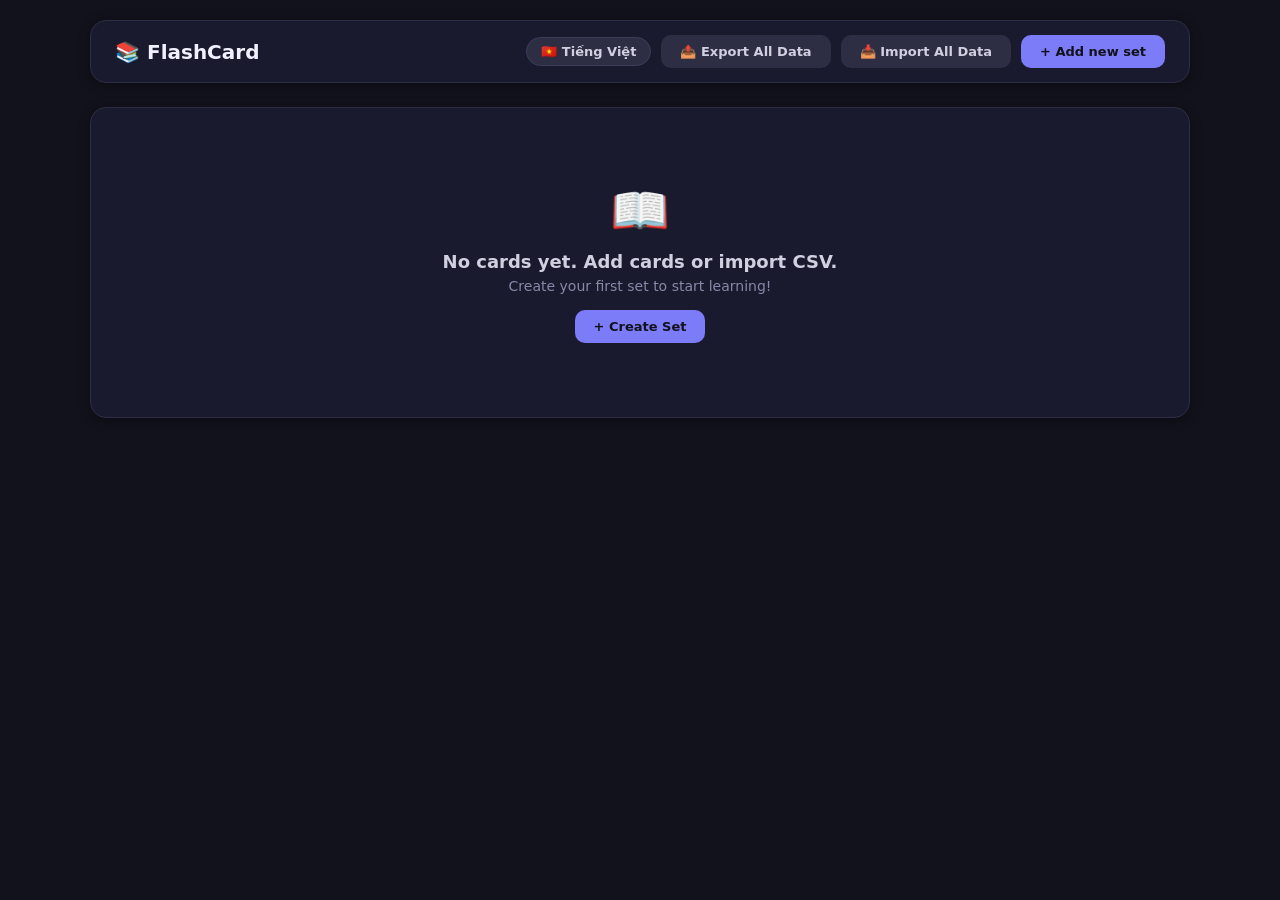
==== commit 9abdac93: "update localization" ====
--- a/index.html
+++ b/index.html
@@ -15,8 +15,8 @@
             </div>
             <div class="header-actions">
                 <button class="btn btn-toggle" id="langToggle" onclick="toggleLanguage()">🇻🇳 Tiếng Việt</button>
-                <button class="btn btn-secondary" onclick="exportAllData()">📤 Xuất toàn bộ</button>
-                <button class="btn btn-secondary" onclick="openImportAllModal()">📥 Nhập toàn bộ</button>
+                <button class="btn btn-secondary" id="btnExportAllModal" onclick="exportAllData()">📤 Xuất toàn bộ</button>
+                <button class="btn btn-secondary" id="btnImportAllModal" onclick="openImportAllModal()">📥 Nhập toàn bộ</button>
                 <button class="btn btn-primary" id="btnCreateSet" onclick="openCreateSetModal()">+ Tạo bộ thẻ</button>
             </div>
         </header>
@@ -36,7 +36,6 @@
 
     <!-- ===== TOAST CONTAINER ===== -->
     <div class="toast-container" id="toastContainer"></div>
-
-    <script src="script.js"></script>
+    <script type="module" src="script.js"></script>
 </body>
 </html>
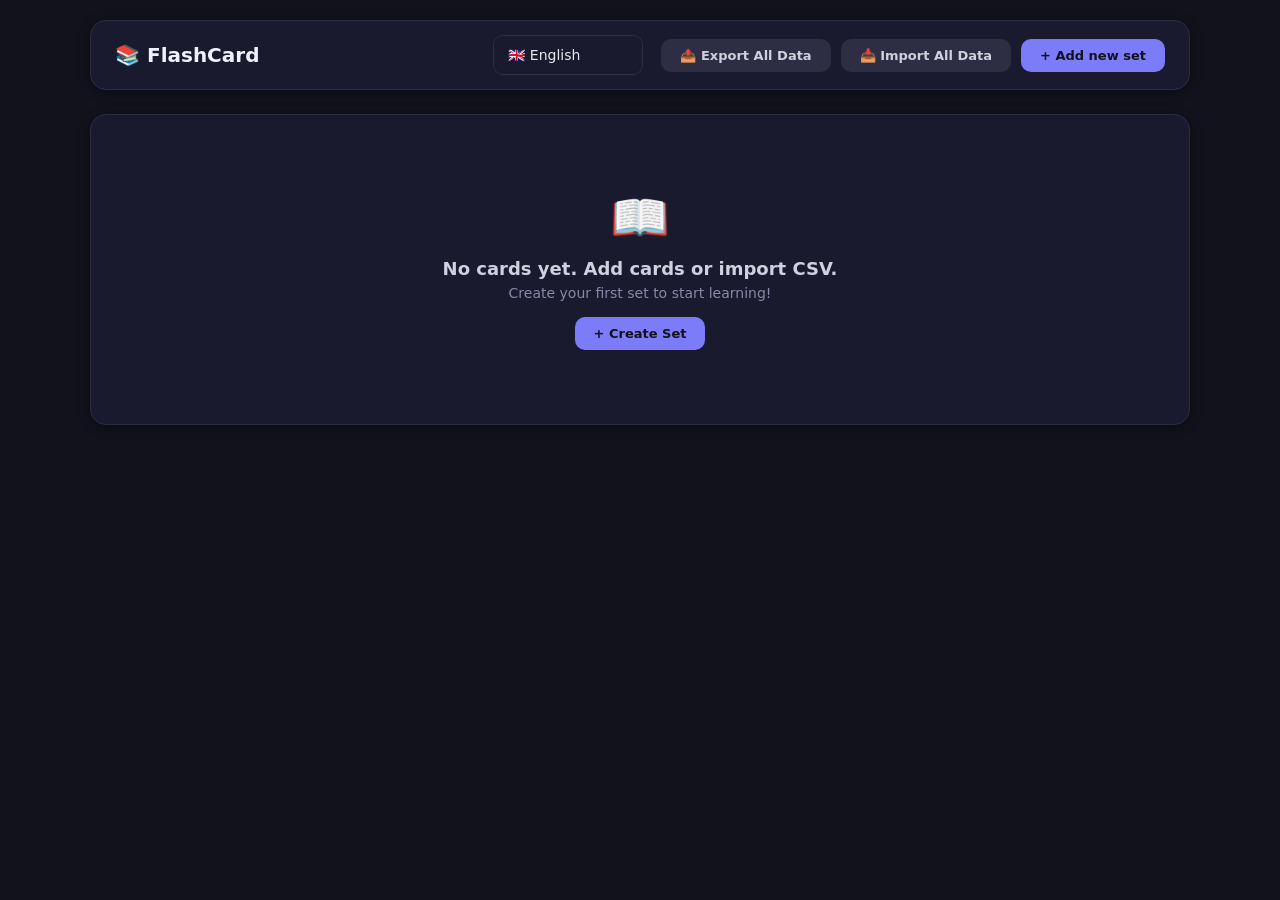
==== commit 0e82df30: "complete app" ====
--- a/index.html
+++ b/index.html
@@ -1,3 +1,4 @@
+<!-- index.html -->
 <!DOCTYPE html>
 <html lang="vi">
 <head>
@@ -9,12 +10,16 @@
 <body>
     <div class="app-container" id="app">
         <!-- ===== HEADER ===== -->
-        <header class="app-header">
+        <header class="app-header"> 
             <div class="brand">
                 <h1>📚 FlashCard</h1>
             </div>
             <div class="header-actions">
-                <button class="btn btn-toggle" id="langToggle" onclick="toggleLanguage()">🇻🇳 Tiếng Việt</button>
+                <div class="language-selector">
+                    <select id="langSelect" onchange="handleLanguageChange(this.value)">
+                        <!-- Rendered by JavaScript -->
+                    </select>
+                </div>
                 <button class="btn btn-secondary" id="btnExportAllModal" onclick="exportAllData()">📤 Xuất toàn bộ</button>
                 <button class="btn btn-secondary" id="btnImportAllModal" onclick="openImportAllModal()">📥 Nhập toàn bộ</button>
                 <button class="btn btn-primary" id="btnCreateSet" onclick="openCreateSetModal()">+ Tạo bộ thẻ</button>
@@ -38,4 +43,4 @@
     <div class="toast-container" id="toastContainer"></div>
     <script type="module" src="script.js"></script>
 </body>
-</html>
+</html>
--- a/styles.css
+++ b/styles.css
@@ -664,8 +664,8 @@
     line-height: 1.5;
 }
 
-.flashcard-face .example-area {
-    margin-top: 16px;
+.example-area {
+    margin: 16px auto 0;
     width: 100%;
     max-width: 90%;
     padding: 12px 16px;
@@ -677,17 +677,21 @@
     gap: 6px;
 }
 
-.flashcard-face .example-area.show {
-    display: flex;
-}
-
-.flashcard-face .example-area .ex-text {
+.example-area.show {
+    display: flex;
+}
+
+.example-area.hide {
+    display: none;
+}
+
+.example-area .ex-text {
     font-size: 15px;
     color: #a0a0c0;
     font-style: italic;
 }
 
-.flashcard-face .example-area .ex-trans {
+.example-area .ex-trans {
     font-size: 14px;
     color: #b0b0d0;
 }
@@ -1216,4 +1220,293 @@
         flex: 1;
         justify-content: center;
     }
+}
+
+.quiz-container {
+    max-width: 700px;
+    margin: 0 auto;
+}
+
+.quiz-question {
+    position: relative;
+    background: #1e1e32;
+    border-radius: 12px;
+    padding: 24px;
+    margin: 20px 0;
+    border: 1px solid #2a2a3e;
+}
+
+.question-text {
+    font-size: 20px;
+    font-weight: 600;
+    color: #e8e8f0;
+    margin-bottom: 12px;
+    line-height: 1.5;
+}
+
+.question-example {
+    font-size: 15px;
+    color: #8888a8;
+    font-style: italic;
+    padding: 12px;
+    background: #15152a;
+    border-radius: 8px;
+    border-left: 3px solid #7c7cf8;
+}
+
+.quiz-options {
+    display: flex;
+    flex-direction: column;
+    gap: 10px;
+    margin: 20px 0;
+}
+
+.quiz-option {
+    display: flex;
+    align-items: center;
+    gap: 12px;
+    padding: 14px 18px;
+    background: #1e1e32;
+    border: 2px solid #2a2a3e;
+    border-radius: 10px;
+    transition: all 0.2s;
+    cursor: pointer;
+}
+
+.quiz-option:hover:not(.correct):not(.wrong) {
+    border-color: #7c7cf8;
+    background: #252540;
+    transform: translateX(4px);
+}
+
+.quiz-option .option-letter {
+    font-weight: 700;
+    color: #7c7cf8;
+    min-width: 28px;
+    font-size: 14px;
+}
+
+.quiz-option .option-text {
+    flex: 1;
+    color: #e8e8f0;
+    font-size: 16px;
+}
+
+.quiz-option .option-icon {
+    font-size: 20px;
+    margin-left: auto;
+}
+
+.quiz-option.correct {
+    border-color: #4ade80;
+    background: #1a2a1a;
+}
+
+.quiz-option.correct .option-letter {
+    color: #4ade80;
+}
+
+.quiz-option.wrong {
+    border-color: #f87171;
+    background: #2a1a1a;
+}
+
+.quiz-option.wrong .option-letter {
+    color: #f87171;
+}
+
+.quiz-option.selected {
+    border-color: #7c7cf8;
+}
+
+.quiz-progress {
+    margin: 16px 0;
+}
+
+.quiz-actions {
+    display: flex;
+    justify-content: center;
+    padding: 16px 0;
+}
+
+.quiz-actions .btn {
+    min-width: 120px;
+}
+
+/* Responsive */
+@media (max-width: 600px) {
+    .question-text {
+        font-size: 17px;
+    }
+
+    .quiz-option {
+        padding: 12px 14px;
+    }
+
+    .quiz-option .option-text {
+        font-size: 14px;
+    }
+}
+
+#drawCanvasStudy {
+    display: block;
+    width: 100%;
+    max-width: 900px;
+    aspect-ratio: 16/9;
+    background: #000;
+    border-radius: 16px;
+    box-shadow: 0 10px 30px rgba(0, 0, 0, 0.8);
+    cursor: crosshair;
+    touch-action: none;
+}
+
+.study-toolbar {
+    display: flex;
+    flex-wrap: wrap;
+    align-items: center;
+    justify-content: center;
+    gap: 8px;
+    margin-top: 16px;
+    padding: 10px 16px;
+    background: rgba(255, 255, 255, 0.05);
+    border-radius: 40px;
+    border: 1px solid rgba(255, 255, 255, 0.06);
+    max-width: 900px;
+    width: 100%;
+}
+
+.study-toolbar button {
+    padding: 6px 14px;
+    border: 1px solid rgba(255, 255, 255, 0.1);
+    border-radius: 20px;
+    background: rgba(255, 255, 255, 0.06);
+    color: #c8d0e6;
+    font-size: 14px;
+    cursor: pointer;
+    transition: 0.2s;
+    white-space: nowrap;
+}
+
+.study-toolbar button:hover {
+    background: rgba(255, 255, 255, 0.15);
+    color: #fff;
+}
+
+.study-toolbar button.active {
+    background: #6c7cff;
+    border-color: #6c7cff;
+    color: #fff;
+}
+
+.study-toolbar input[type="range"] {
+    width: 80px;
+    cursor: pointer;
+}
+
+.study-toolbar input[type="color"] {
+    width: 30px;
+    height: 30px;
+    border: 2px solid rgba(255, 255, 255, 0.15);
+    border-radius: 50%;
+    cursor: pointer;
+    padding: 0;
+    background: none;
+}
+
+.study-toolbar input[type="color"]::-webkit-color-swatch-wrapper {
+    padding: 0;
+}
+
+.study-toolbar input[type="color"]::-webkit-color-swatch {
+    border: none;
+    border-radius: 50%;
+}
+
+.study-toolbar .size-label {
+    color: #fff;
+    font-size: 14px;
+    font-weight: 600;
+    min-width: 24px;
+    text-align: center;
+}
+
+@media (max-width: 600px) {
+    .study-toolbar {
+        gap: 6px;
+        padding: 8px 12px;
+    }
+
+    .study-toolbar button {
+        padding: 4px 10px;
+        font-size: 12px;
+    }
+
+    .study-toolbar input[type="range"] {
+        width: 60px;
+    }
+}
+
+.language-selector {
+    display: inline-block;
+    margin-right: 8px;
+}
+
+.language-selector select {
+    padding: 8px 14px;
+    padding-right: 36px;
+    border: 1px solid #2d2d44;
+    border-radius: 10px;
+    background: #1a1a2e;
+    color: #e8e8f0;
+    font-size: 14px;
+    font-weight: 500;
+    cursor: pointer;
+    outline: none;
+    min-width: 150px;
+    height: 40px;
+    appearance: none;
+    -webkit-appearance: none;
+    background-repeat: no-repeat;
+    background-position: right 12px center;
+    transition: all 0.25s ease;
+}
+
+.language-selector select:hover {
+    border-color: #4a4a6a;
+    background-color: #1e1e32;
+}
+
+.language-selector select:focus {
+    border-color: #7c7cf8;
+    box-shadow: 0 0 0 3px rgba(124, 124, 248, 0.15);
+    background-color: #1e1e32;
+}
+
+.language-selector select option {
+    background: #1a1a2e;
+    color: #e8e8f0;
+    padding: 8px 12px;
+}
+
+.language-selector select option:hover {
+    background: #2d2d44;
+}
+
+/* Responsive adjustments */
+@media (max-width: 768px) {
+    .header-actions {
+        flex-wrap: wrap;
+        gap: 8px;
+    }
+
+    .language-selector {
+        width: 100%;
+        order: -1;
+        margin-bottom: 4px;
+    }
+
+    .language-selector select {
+        width: 100%;
+        min-width: unset;
+    }
 }
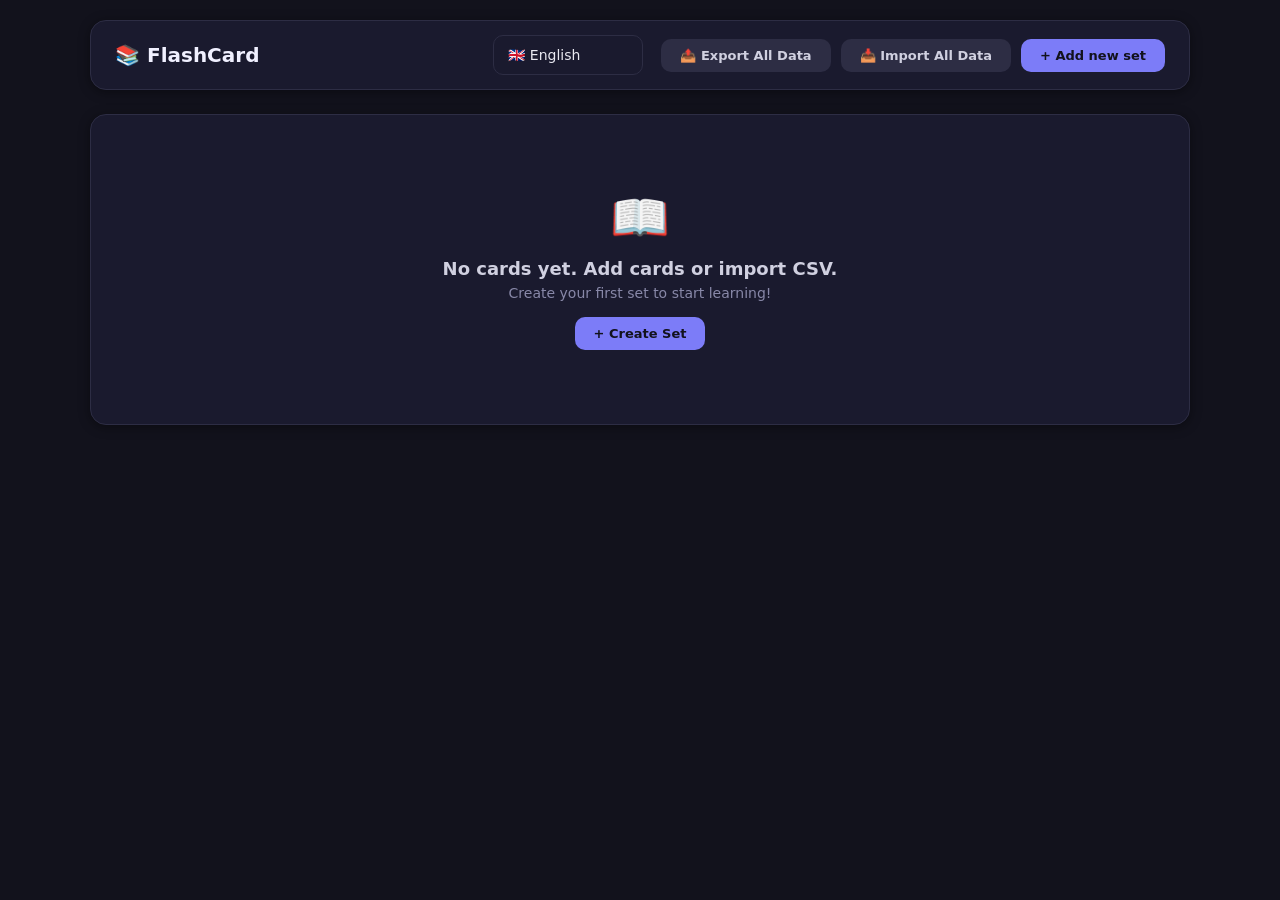
==== commit 855bf247: "add favicon" ====
--- a/index.html
+++ b/index.html
@@ -6,6 +6,7 @@
     <meta name="viewport" content="width=device-width, initial-scale=1.0" />
     <title>FlashCard</title>
     <link rel="stylesheet" href="styles.css" />
+    <link rel="icon" href="./favicon.ico">
 </head>
 <body>
     <div class="app-container" id="app">
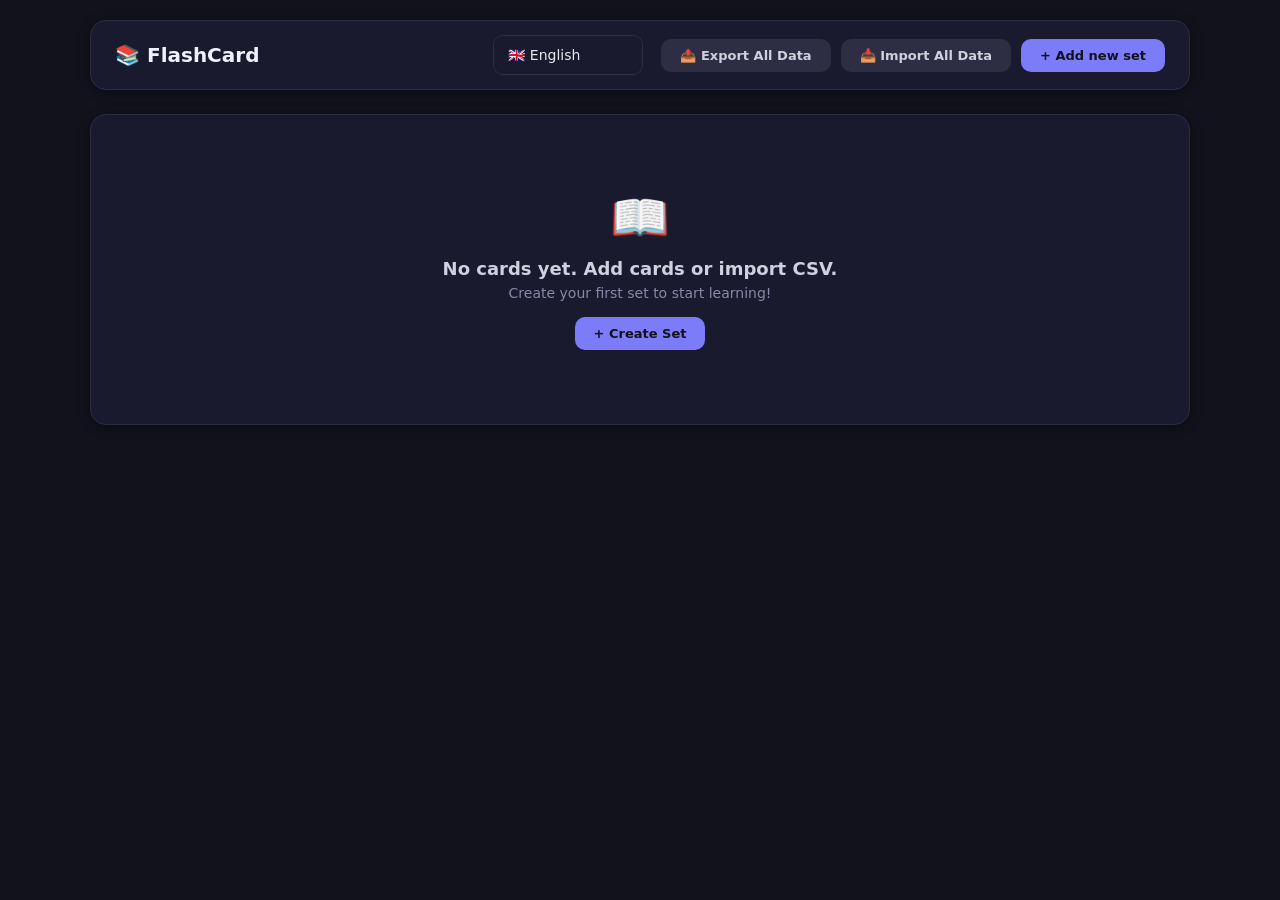
==== commit 84c14a2c: "fix favicon" ====
--- a/index.html
+++ b/index.html
@@ -6,7 +6,7 @@
     <meta name="viewport" content="width=device-width, initial-scale=1.0" />
     <title>FlashCard</title>
     <link rel="stylesheet" href="styles.css" />
-    <link rel="icon" href="./favicon.ico">
+    <link rel="icon" href="favicon.ico">
 </head>
 <body>
     <div class="app-container" id="app">
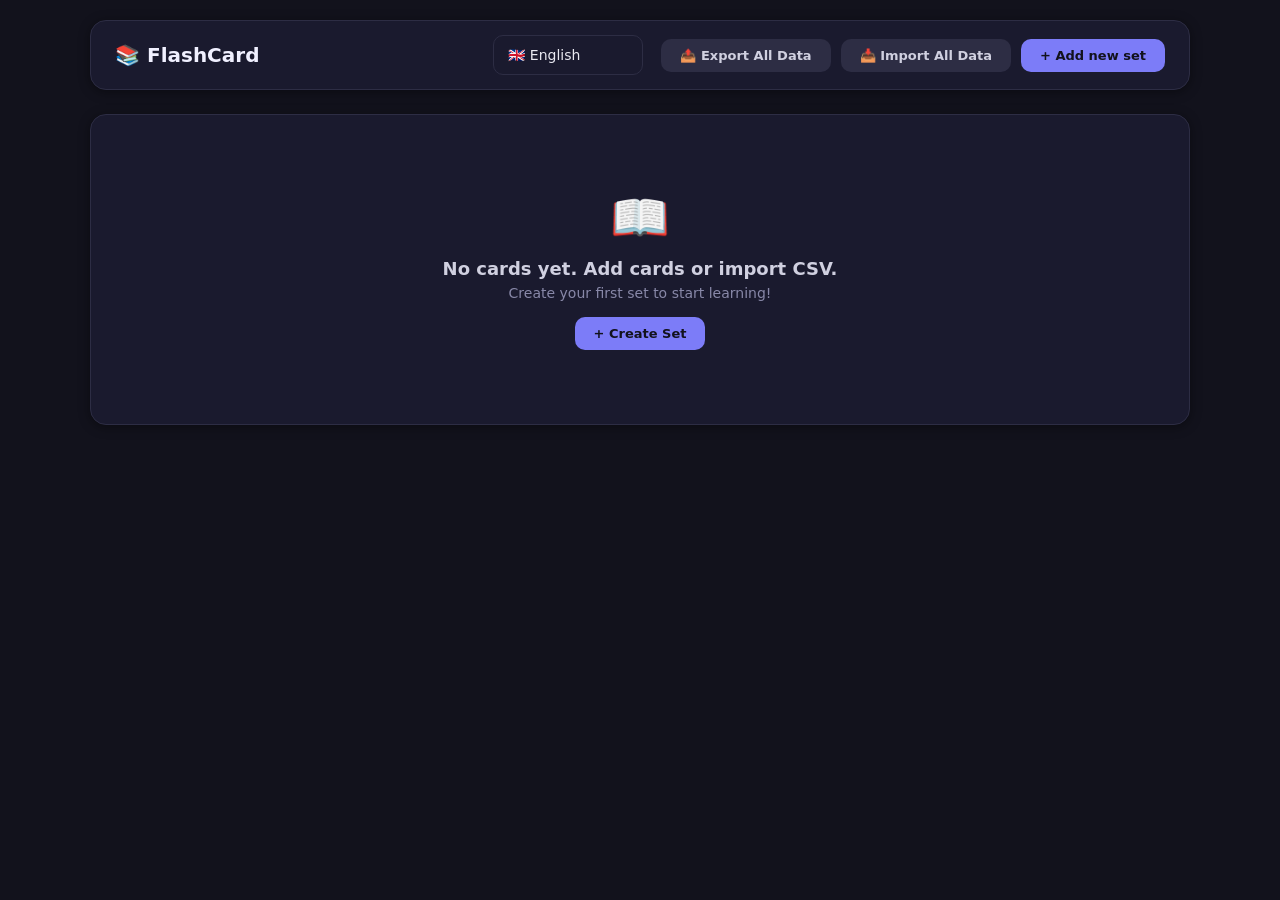
==== commit 50ff495f: "add service worker" ====
--- a/index.html
+++ b/index.html
@@ -7,6 +7,8 @@
     <title>FlashCard</title>
     <link rel="stylesheet" href="styles.css" />
     <link rel="icon" href="favicon.ico">
+    <link rel="manifest" href="./manifest.json">
+    <meta name="theme-color" content="#000000">
 </head>
 <body>
     <div class="app-container" id="app">
